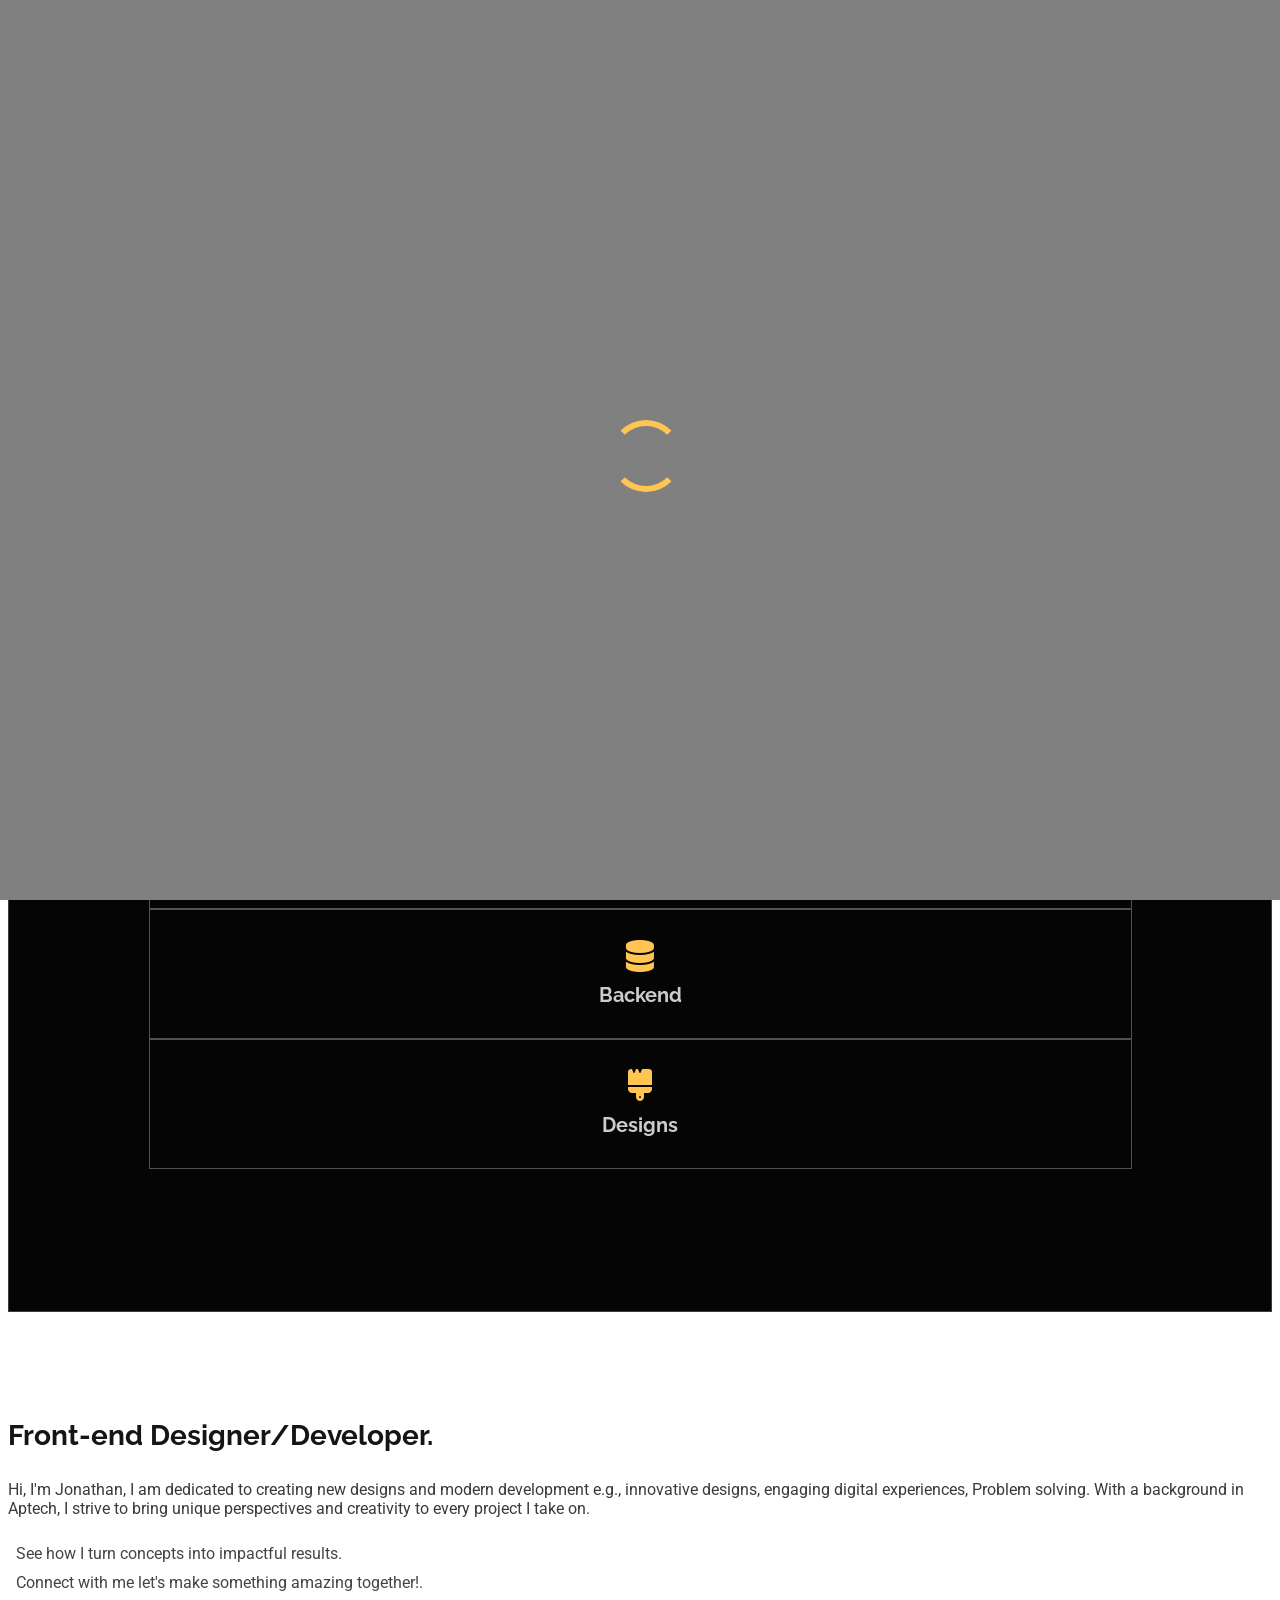
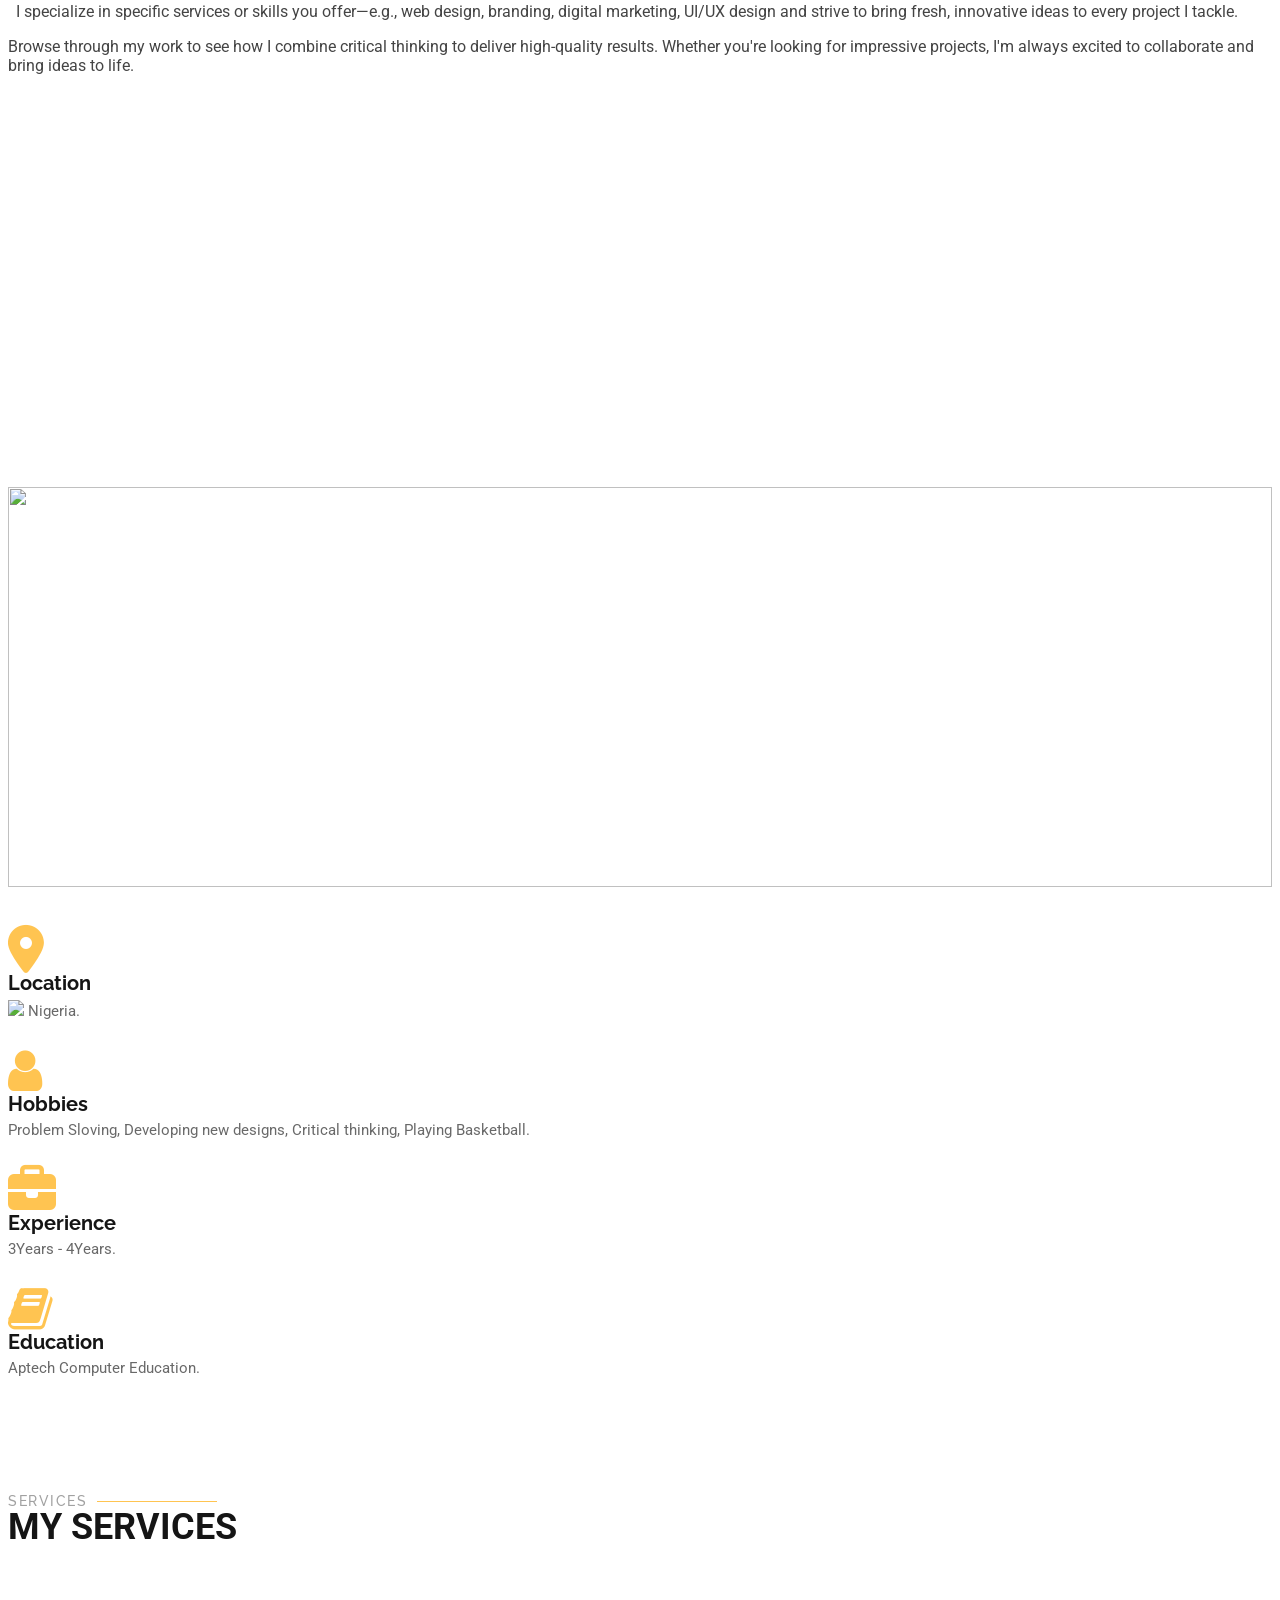
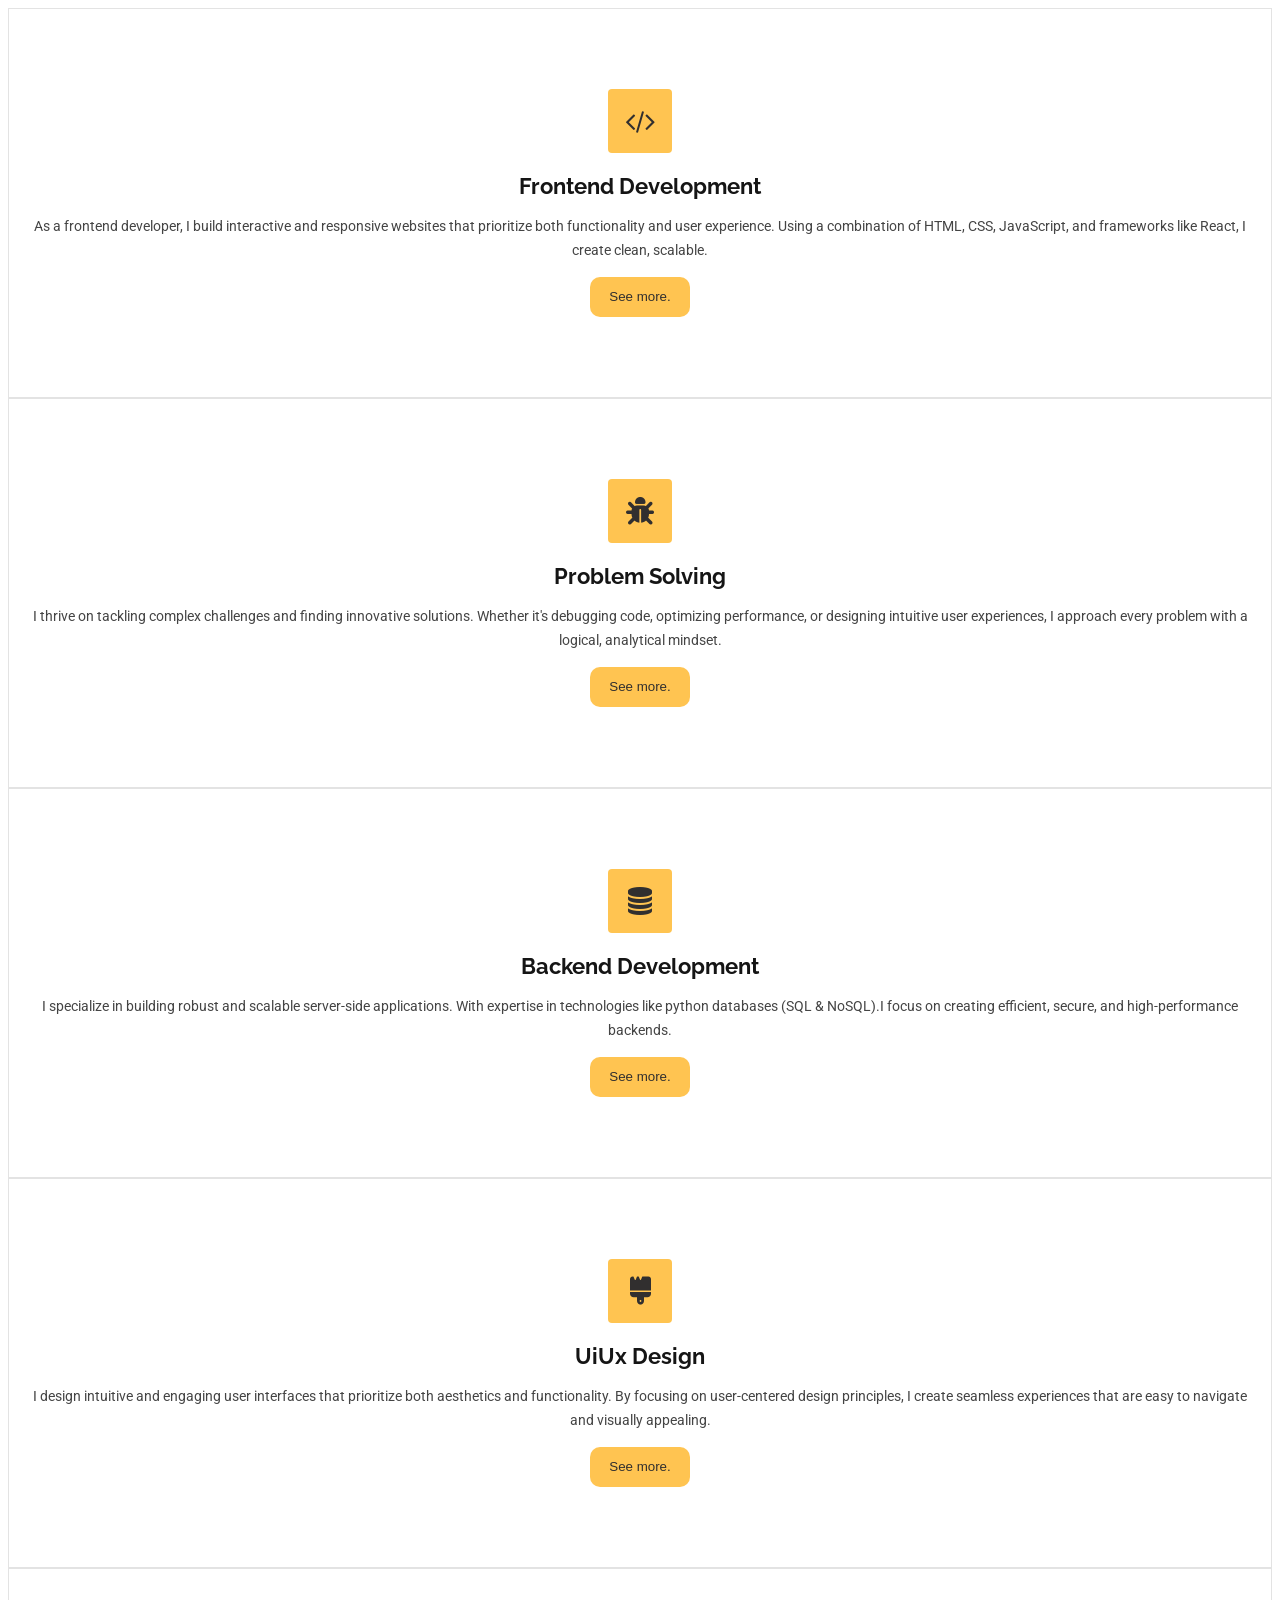
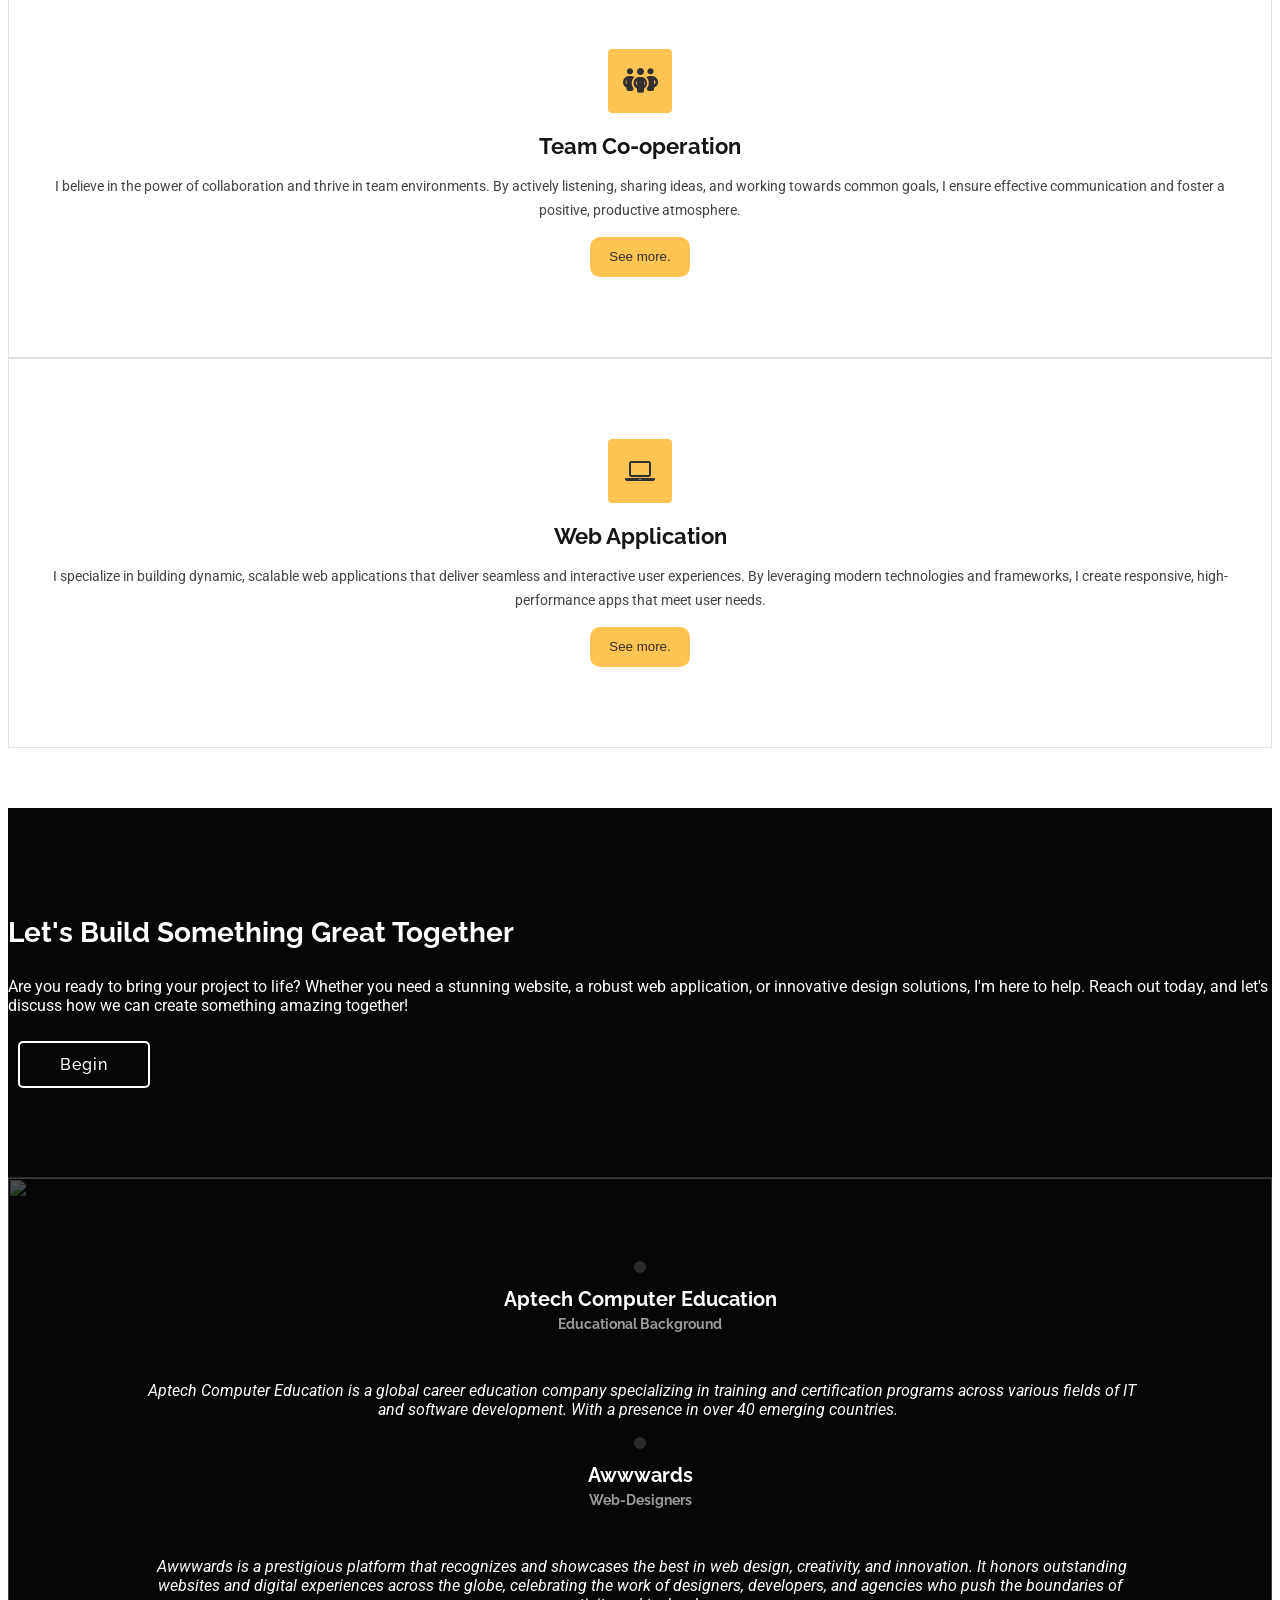
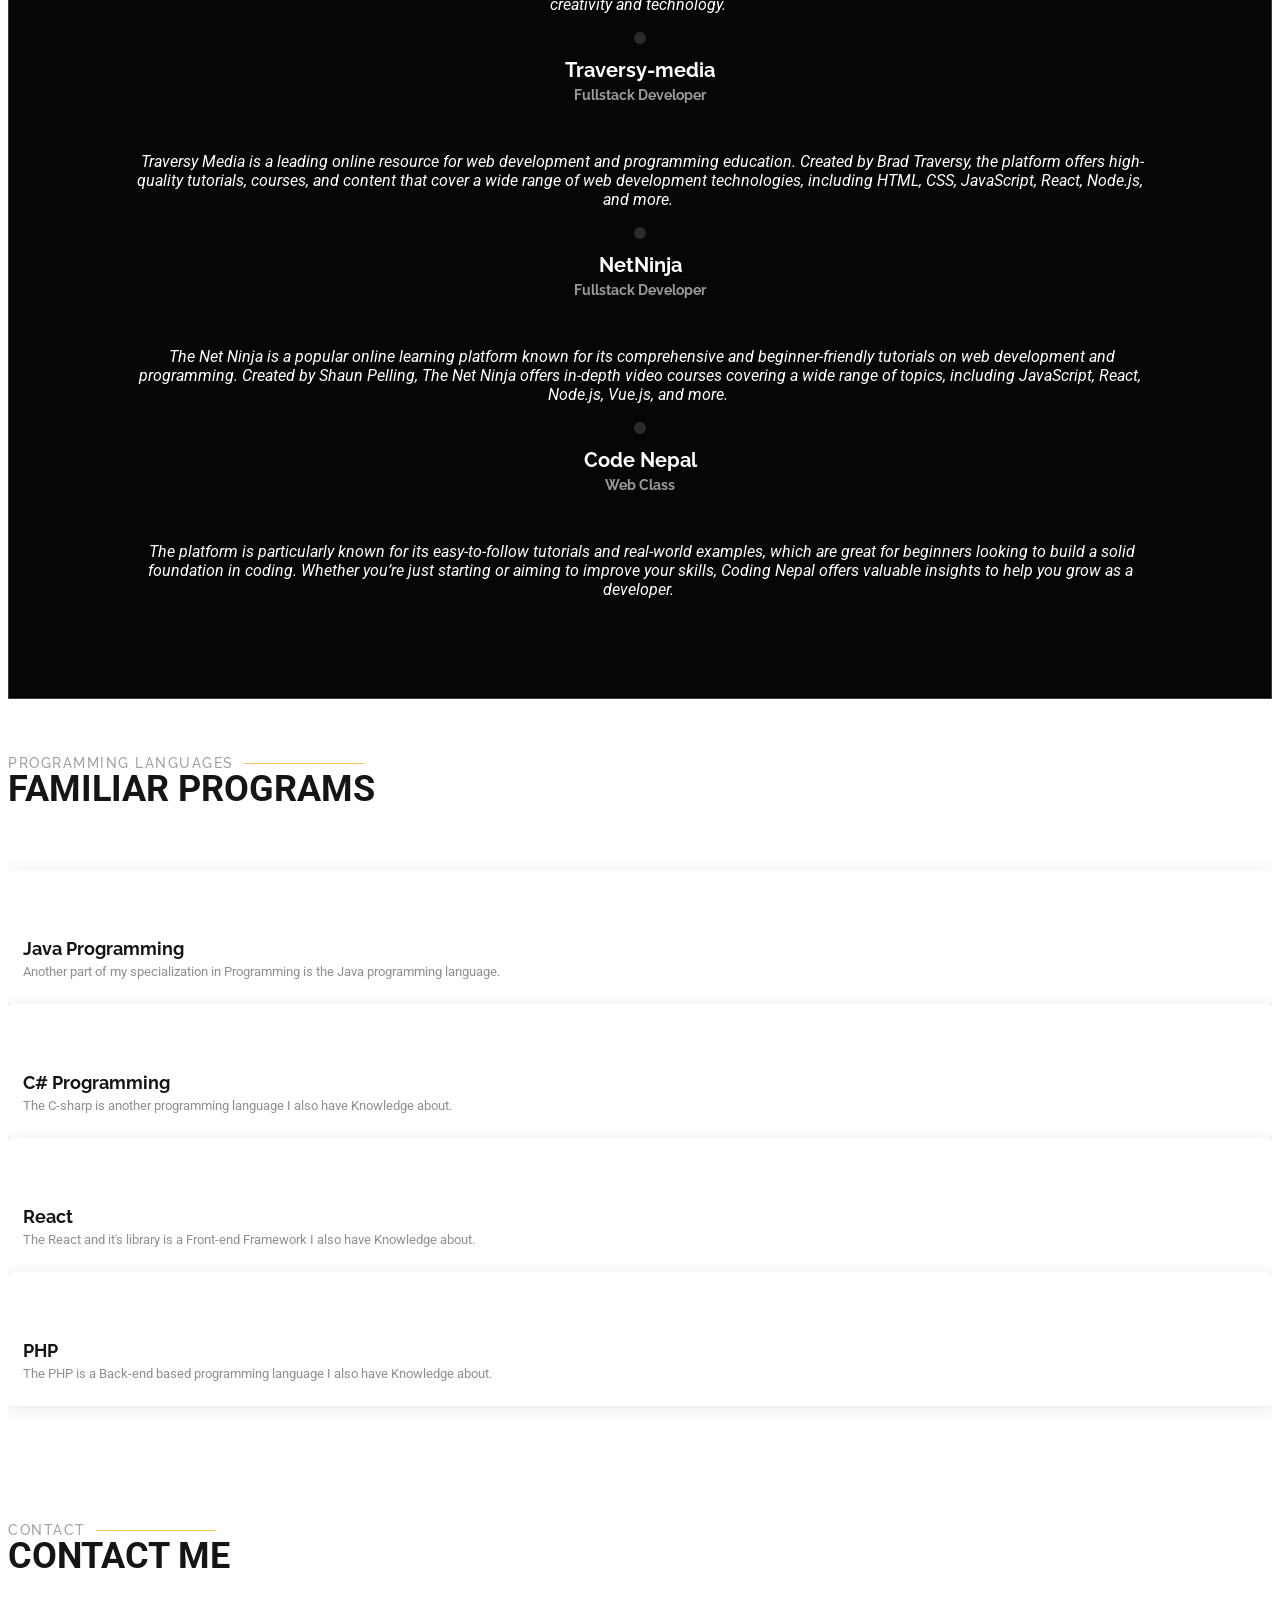
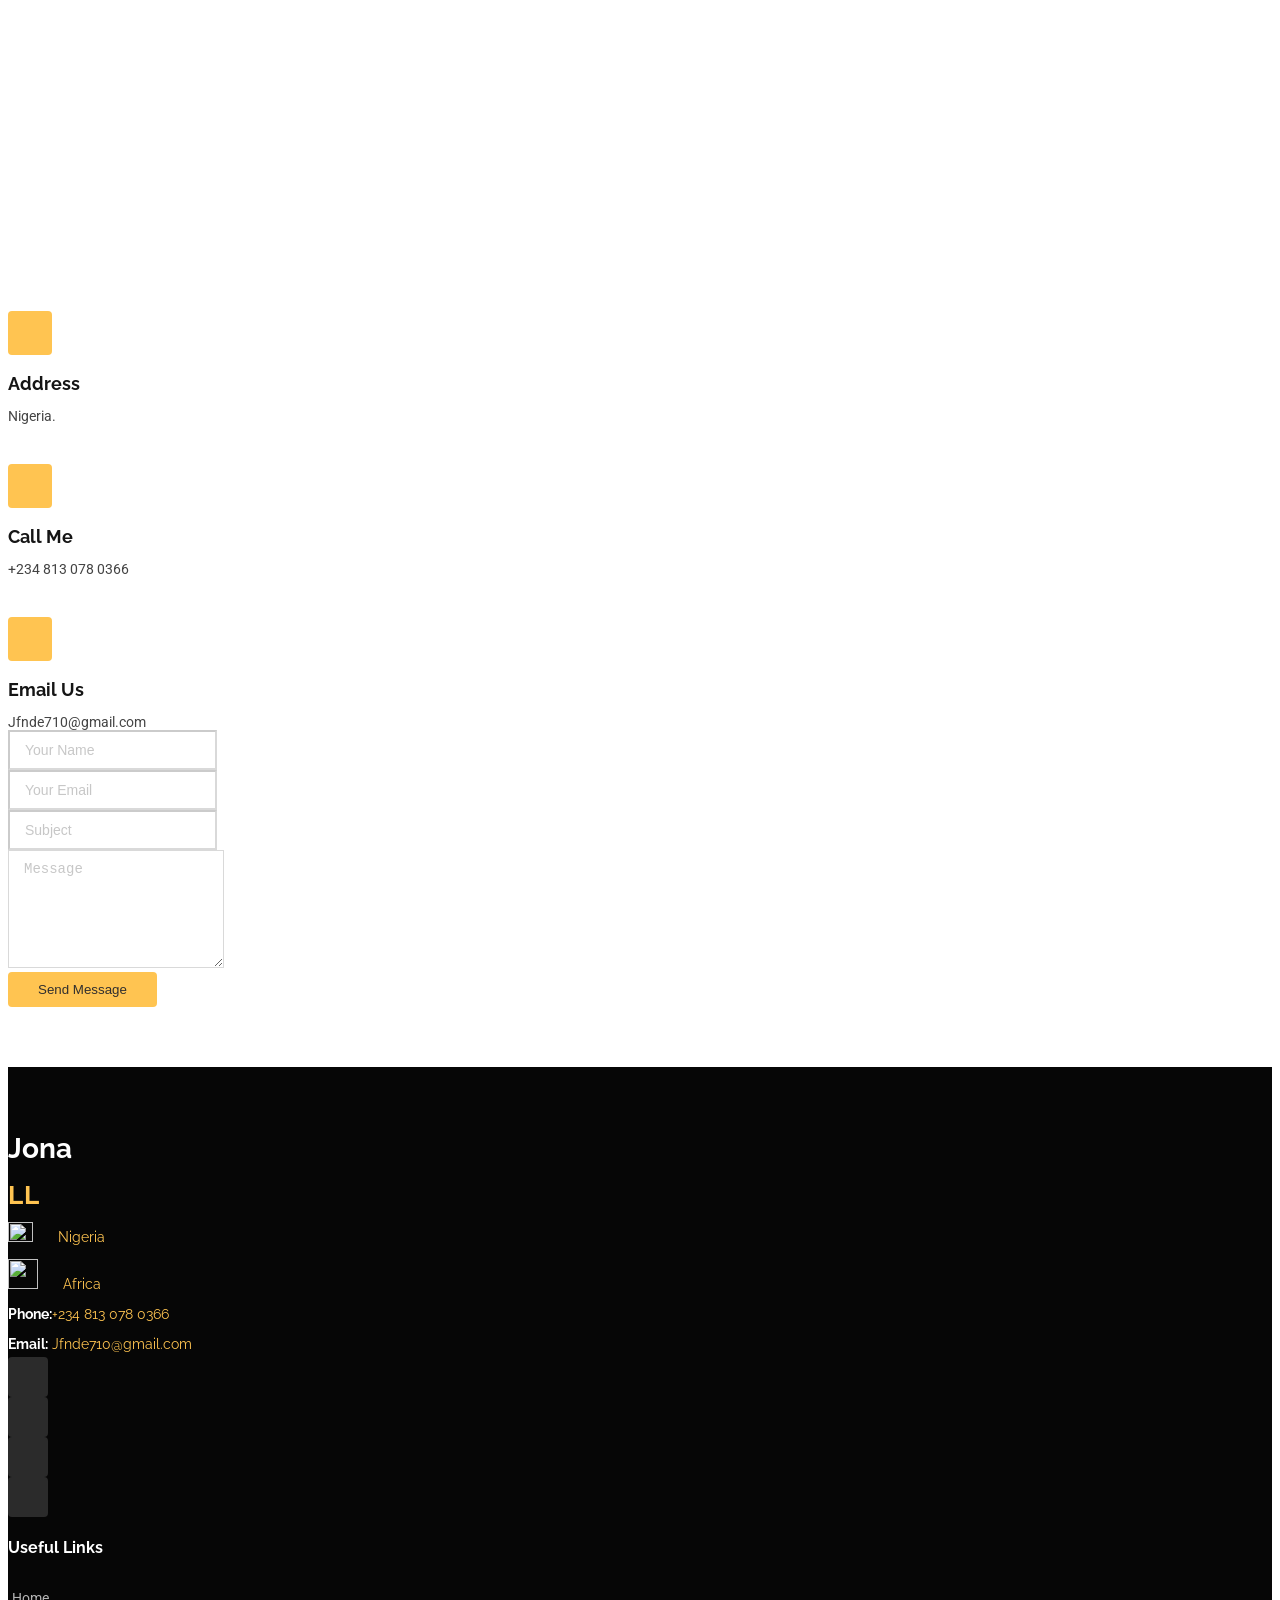
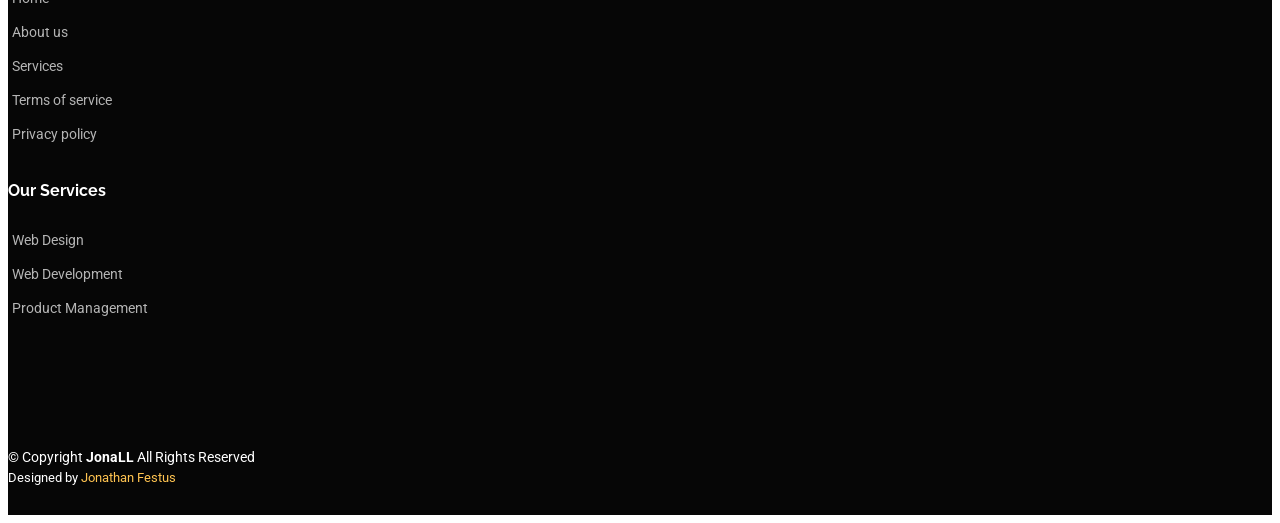
==== index.html @ 209962ef "commit" ====
<!DOCTYPE html>
<html lang="en">

<head>
  <meta charset="utf-8">
  <meta content="width=device-width, initial-scale=1.0" name="viewport">
  <title>JonaLL Portfolio Web.</title>
  <meta name="description" content="">
  <meta name="keywords" content="">

  <!-- Favicons -->
  <link href="assets/img/logo.png" rel="icon">

  <!-- Fonts -->
  <link rel="stylesheet" href="https://cdnjs.cloudflare.com/ajax/libs/font-awesome/6.4.0/css/all.min.css">
  <link rel="stylesheet" href="https://cdnjs.cloudflare.com/ajax/libs/font-awesome/4.7.0/css/font-awesome.min.css">
  <link href="https://fonts.googleapis.com" rel="preconnect">
  <link href="https://fonts.gstatic.com" rel="preconnect" crossorigin>
  <link href="https://fonts.googleapis.com/css2?family=Roboto:ital,wght@0,100;0,300;0,400;0,500;0,700;0,900;1,100;1,300;1,400;1,500;1,700;1,900&family=Poppins:ital,wght@0,100;0,200;0,300;0,400;0,500;0,600;0,700;0,800;0,900;1,100;1,200;1,300;1,400;1,500;1,600;1,700;1,800;1,900&family=Raleway:ital,wght@0,100;0,200;0,300;0,400;0,500;0,600;0,700;0,800;0,900;1,100;1,200;1,300;1,400;1,500;1,600;1,700;1,800;1,900&display=swap" rel="stylesheet">

  <!-- Vendor CSS Files -->
  <link href="assets/vendor/bootstrap/css/bootstrap.min.css" rel="stylesheet">
  <link href="assets/vendor/bootstrap-icons/bootstrap-icons.css" rel="stylesheet">
  <link href="assets/vendor/aos/aos.css" rel="stylesheet">
  <link href="assets/vendor/swiper/swiper-bundle.min.css" rel="stylesheet">
  <link href="assets/vendor/glightbox/css/glightbox.min.css" rel="stylesheet">

  <!-- Main CSS File -->
  <link href="assets/css/main.css" rel="stylesheet">

</head>

<body class="index-page">

  <header id="header" class="header d-flex align-items-center fixed-top">
    <div class="container-fluid container-xl position-relative d-flex align-items-center justify-content-between">

      <a href="index.html" class="logo d-flex align-items-center me-auto me-lg-0">
        <!-- Uncomment the line below if you also wish to use an image logo -->
        <img src="assets/img/logo.png" alt="">
        <h1 class="sitename">Jona</h1>
        <span>LL</span>
      </a>

      <nav id="navmenu" class="navmenu">
        <ul>
         <li><a href="index.html" class="active">Home<br></a></li>
         <li><a href="index.html#about">About</a></li>
          <li><a href="index.html#services">Services</a></li>
          <!-- <li><a href="#portfolio">Portfolio</a></li> -->
         
          <li><a href="index.html#contact">Contact</a></li>
        </ul>
        <i class="mobile-nav-toggle d-xl-none bi bi-list"></i>
      </nav>


      <a class="btn-getstarted" href="index.html">Home</a>

    </div>
  </header>

  <main class="main">

    <!-- Hero Section -->
    <section id="hero" class="hero section dark-background">

      <img src="assets/img/High_resolution_wallpaper_background_ID_77702134671.jpg" alt="" data-aos="fade-in">

      <div class="container">

        <div class="row justify-content-center text-center"  data-aos-delay="100">
          <div class="col-xl-6 col-lg-8">
            <h2>welcome to my page<span>.</span></h2>
            <p>Hello my name is Jonathan Festus, I am a programmer in different Programming Languages.</p>
          </div>
        </div>

        <div class="row gy-4 mt-5 justify-content-center"  data-aos-delay="200">
          <div class="col-xl-2 col-md-4"  data-aos-delay="300">
            <div class="icon-box">
              <i class="fa fa-code"></i>
              <h3><a href="">Frontend</a></h3>
            </div>
          </div>
          <div class="col-xl-2 col-md-4"  data-aos-delay="400">
            <div class="icon-box">
              <i class="fa-brands fa-react"></i>
              <h3><a href="">React</a></h3>
            </div>
          </div>
          <div class="col-xl-2 col-md-4"  data-aos-delay="500">
            <div class="icon-box">
              <i class="fa fa-wordpress" aria-hidden="true"></i>
              <h3><a href="">Word-press</a></h3>
            </div>
          </div>
          <div class="col-xl-2 col-md-4"  data-aos-delay="600">
            <div class="icon-box">
              <i class="fa-solid fa-database"></i>
              <h3><a href="">Backend</a></h3>
            </div>
          </div>
          <div class="col-xl-2 col-md-4"  data-aos-delay="700">
            <div class="icon-box">
              <i class="fa fa-brush"></i>
              <h3><a href="">Designs</a></h3>
            </div>
          </div>
        </div>

      </div>

    </section><!-- /Hero Section -->

    <!-- About Section -->
    <section id="about" class="about section">

      <div class="container"  data-aos-delay="100">

        <div class="row gy-4">
          <div class="col-lg-6 order-1 order-lg-2">
            <img src="assets/img/busy.png" class="img-fluid" alt="">
          </div>
          <div class="col-lg-6 order-2 order-lg-1 content">
            <h3>Front-end Designer/Developer.</h3>
            <p class="fst-italic">
              Hi, I'm Jonathan, I am dedicated to creating new designs and modern development e.g., innovative designs, engaging digital experiences, Problem solving. With a background in Aptech, I strive to bring unique 
              perspectives and creativity to every project I take on.
            </p>
            <ul>
              <li><i class="bi bi-check2-all"></i> <span>See how I turn concepts into impactful results.</span></li>
              <li><i class="bi bi-check2-all"></i> <span>Connect with me let's make something amazing together!.</span></li>
              <li><i class="bi bi-check2-all"></i> <span> I specialize in specific services or skills you offer—e.g., web design, branding, digital marketing, UI/UX design and strive to bring fresh, innovative ideas to every project I tackle.</span></li>
            </ul>
            <p>
              Browse through my work to see how I combine critical thinking to deliver high-quality results. Whether you're looking for impressive projects, I'm always excited to collaborate and bring ideas to life.
            </p>
          </div>
          
        </div>

      </div>

    </section><!-- /About Section -->

    <!-- Clients Section -->
    <section id="clients" class="clients section">

      <div class="container"  data-aos-delay="100">

        <div class="swiper init-swiper">
          <script type="application/json" class="swiper-config">
            {
              "loop": true,
              "speed": 600,
              "autoplay": {
                "delay": 5000
              },
              "slidesPerView": "auto",
              "pagination": {
                "el": ".swiper-pagination",
                "type": "bullets",
                "clickable": true
              },
              "breakpoints": {
                "320": {
                  "slidesPerView": 2,
                  "spaceBetween": 40
                },
                "480": {
                  "slidesPerView": 3,
                  "spaceBetween": 60
                },
                "640": {
                  "slidesPerView": 4,
                  "spaceBetween": 80
                },
                "992": {
                  "slidesPerView": 6,
                  "spaceBetween": 120
                }
              }
            }
          </script>
          <div class="swiper-wrapper align-items-center">
            <div class="swiper-slide"><img src="assets/img/clients/pngwing.com (6).png" class="img-fluid" alt=""></div>
            <div class="swiper-slide"><img src="assets/img/clients/pngwing.com (7).png" class="img-fluid" alt=""></div>
            <div class="swiper-slide"><img src="assets/img/clients/pngwing.com (8).png" class="img-fluid" alt=""></div>
            <div class="swiper-slide"><img src="assets/img/clients/pngwing.com (9).png" class="img-fluid" alt=""></div>
            <div class="swiper-slide"><img src="assets/img/clients/pngwing.com (10).png" class="img-fluid" alt=""></div>
            <div class="swiper-slide"><img src="assets/img/clients/pngwing.com (3).png" class="img-fluid" alt=""></div>
            <div class="swiper-slide"><img src="assets/img/clients/pngwing.com (4).png" class="img-fluid" alt=""></div>
            <div class="swiper-slide"><img src="assets/img/clients/pngwing.com (5).png" class="img-fluid" alt=""></div>
          </div>
          <div class="swiper-pagination"></div>
        </div>

      </div>

    </section><!-- /Clients Section -->

    <!-- Features Section -->
    <section id="features" class="features section">

      <div class="container">

        <div class="row gy-4">
          <div class="features-image col-lg-6"  data-aos-delay="100" ><img src="assets/img/giff.gif" alt=""></div>
          <div class="col-lg-6">

            <div class="features-item d-flex ps-0 ps-lg-3 pt-4 pt-lg-0"  data-aos-delay="200">
              <i class="fa fa-location-dot flex-shrink-0" style="margin-top: 5%;"></i>
              <div>
                <h4>Location</h4>
                <a href="https://www.google.com/search?gs_ssp=eJzj4tDP1TcwTU4vM2D0Ys_LTE8tykwEADaZBeQ&q=nigeria&oq=nigeria&gs_lcrp=EgZjaHJvbWUqCggBEC4YsQMYgAQyBwgAEAAYjwIyCggBEC4YsQMYgAQyDQgCEAAYgwEYsQMYgAQyBwgDEAAYgAQyBwgEEAAYgAQyBggFEEUYPDIGCAYQRRg8MgYIBxBFGDzSAQg1MjM4ajBqNKgCALACAQ&sourceid=chrome&ie=UTF-8"><p><img src="./assets/img/pngwing.com (11).png" style="width: 30px;"><span></span> Nigeria.</p></a>
              </div>
            </div><!-- End Featu1res Item-->

            <div class="features-item d-flex mt-5 ps-0 ps-lg-3"  data-aos-delay="300">
              <i class="fa fa-user flex-shrink-0 " style="margin-top: 4%;"></i>
              <div>
                <h4>Hobbies</h4>
                <p>Problem Sloving, Developing new designs, Critical thinking, Playing Basketball.</p>
              </div>
            </div><!-- End Features Item-->

            <div class="features-item d-flex mt-5 ps-0 ps-lg-3"  data-aos-delay="400">
              <i class="fa-solid fa-briefcase flex-shrink-0" style="margin-top: 4%;"></i>
              <div>
                <h4>Experience</h4>
                <p>3Years - 4Years.</p>
              </div>
            </div><!-- End Features Item-->

            <div class="features-item d-flex mt-5 ps-0 ps-lg-3"  data-aos-delay="500">
              <i class="fa fa-book" style="margin-top: 4%;"></i>
              <div>
                <h4>Education</h4>
                <p>Aptech Computer Education.</p>
              </div>
            </div><!-- End Features Item-->

          </div>
        </div>

      </div>

    </section><!-- /Features Section -->

    <!-- Services Section -->
    <section id="services" class="services section">

      <!-- Section Title -->
      <div class="container section-title" >
        <h2>Services</h2>
        <p>My Services</p>
      </div><!-- End Section Title -->

      <div class="container">

        <div class="row gy-4">

          <div class="col-lg-4 col-md-6"  data-aos-delay="100">
            <div class="service-item position-relative">
              <div class="icon">
                <i class="fa fa-code"></i>
              </div>
              <a href="front.html" class="stretched-link">
                <h3>Frontend Development</h3>
              </a>
              <p>As a frontend developer, I build interactive and responsive websites that prioritize both functionality and user experience. Using a combination of HTML, CSS, JavaScript, and frameworks like React, I create clean, scalable. </p>
              <button><a href="front.html" class="stretched-link">See more.</a></button>
            </div>
          </div><!-- End Service Item -->

          <div class="col-lg-4 col-md-6"  data-aos-delay="200">
            <div class="service-item position-relative">
              <div class="icon">
                <i class="fa-solid fa-bug"></i>
              </div>
              <a href="problem solving.html" class="stretched-link">
                <h3>Problem Solving</h3>
              </a>
              <p>I thrive on tackling complex challenges and finding innovative solutions. Whether it's debugging code, optimizing performance, or designing intuitive user experiences, I approach every problem with a logical, analytical mindset.</p>
              <button><a href="problem solving.html" class="stretched-link">See more.</a></button>
            </div>
          </div><!-- End Service Item -->

          <div class="col-lg-4 col-md-6"  data-aos-delay="300">
            <div class="service-item position-relative">
              <div class="icon">
                <i class="fa fa-database"></i>
              </div>
              <a href="back.html" class="stretched-link">
                <h3>Backend Development</h3>
              </a>
              <p>I specialize in building robust and scalable server-side applications. With expertise in technologies like python databases (SQL & NoSQL).I focus on creating efficient, secure, and high-performance backends.</p>
              <button><a href="back.html" class="stretched-link">See more.</a></button>
            </div>
          </div><!-- End Service Item -->

          <div class="col-lg-4 col-md-6"  data-aos-delay="400">
            <div class="service-item position-relative">
              <div class="icon">
                <i class="fa fa-brush"></i>
              </div>
              <a href="uiux.html" class="stretched-link">
                <h3>UiUx Design</h3>
              </a>
              <p>I design intuitive and engaging user interfaces that prioritize both aesthetics and functionality. By focusing on user-centered design principles, I create seamless experiences that are easy to navigate and visually appealing. </p>
              <button><a href="uiux.html" class="stretched-link">See more.</a></button>
            </div>
          </div><!-- End Service Item -->

          <div class="col-lg-4 col-md-6"  data-aos-delay="500">
            <div class="service-item position-relative">
              <div class="icon">
                <i class="fa-solid fa-people-group"></i>
              </div>
              <a href="team.html" class="stretched-link">
                <h3>Team Co-operation</h3>
              </a>
              <p>I believe in the power of collaboration and thrive in team environments. By actively listening, sharing ideas, and working towards common goals, I ensure effective communication and foster a positive, productive atmosphere.</p>
              <button><a href="team.html" class="stretched-link">See more.</a></button>
            </div>
          </div><!-- End Service Item -->

          <div class="col-lg-4 col-md-6"  data-aos-delay="600">
            <div class="service-item position-relative">
              <div class="icon">
                <i class="fa fa-laptop"></i>
              </div>
              <a href="web.html" class="stretched-link">
                <h3>Web Application</h3>
              </a>
              <p>I specialize in building dynamic, scalable web applications that deliver seamless and interactive user experiences. By leveraging modern technologies and frameworks, I create responsive, high-performance apps that meet user needs.</p>
             <button><a href="web.html" class="stretched-link">See more.</a></button>
            </div>
          </div><!-- End Service Item -->

        </div>

      </div>

    </section><!-- /Services Section -->

    <!-- Call To Action Section -->
    <section id="call-to-action" class="call-to-action section dark-background">

      <img src="assets/img/round.jpg!bw700" alt="">

      <div class="container">
        <div class="row justify-content-center"  data-aos-delay="100">
          <div class="col-xl-10">
            <div class="text-center">
              <h3>Let's Build Something Great Together</h3>
              <p>Are you ready to bring your project to life? Whether you need a stunning website, a robust web application, or innovative design solutions, I'm here to help. Reach out today, and let's discuss how we can create something amazing together!</p>
              <a class="cta-btn" href="#contact">Begin</a>
            </div>
          </div>
        </div>
      </div>

    </section><!-- /Call To Action Section -->

    <!-- Portfolio Section -->
    <!-- <section id="portfolio" class="portfolio section"> -->

      <!-- Section Title -->
      <!-- <div class="container section-title" >
        <h2>Portfolio</h2>
        <p>Check our Portfolio</p>
      </div> -->
      <!-- End Section Title -->

      <!-- <div class="container">

        <div class="isotope-layout" data-default-filter="*" data-layout="masonry" data-sort="original-order"> -->

          <!-- <ul class="portfolio-filters isotope-filters"  data-aos-delay="100">
            <li data-filter="*" class="filter-active">All</li>
            <li data-filter=".filter-app">App</li>
            <li data-filter=".filter-product">Card</li>
            <li data-filter=".filter-branding">Web</li>
          </ul> -->
          <!-- End Portfolio Filters -->
<!-- 
          <div class="row gy-4 isotope-container"  data-aos-delay="200">

            <div class="col-lg-4 col-md-6 portfolio-item isotope-item filter-app">
              <img src="assets/img/masonry-portfolio/masonry-portfolio-1.jpg" class="img-fluid" alt="">
              <div class="portfolio-info">
                <h4>App 1</h4>
                <p>Lorem ipsum, dolor sit</p>
                <a href="assets/img/masonry-portfolio/masonry-portfolio-1.jpg" title="App 1" data-gallery="portfolio-gallery-app" class="glightbox preview-link"><i class="bi bi-zoom-in"></i></a>
                <a href="portfolio-details.html" title="More Details" class="details-link"><i class="bi bi-link-45deg"></i></a>
              </div>
            </div> -->
            <!-- End Portfolio Item -->

            <!-- <div class="col-lg-4 col-md-6 portfolio-item isotope-item filter-product">
              <img src="assets/img/masonry-portfolio/masonry-portfolio-2.jpg" class="img-fluid" alt="">
              <div class="portfolio-info">
                <h4>Product 1</h4>
                <p>Lorem ipsum, dolor sit</p>
                <a href="assets/img/masonry-portfolio/masonry-portfolio-2.jpg" title="Product 1" data-gallery="portfolio-gallery-product" class="glightbox preview-link"><i class="bi bi-zoom-in"></i></a>
                <a href="portfolio-details.html" title="More Details" class="details-link"><i class="bi bi-link-45deg"></i></a>
              </div>
            </div> -->
            <!-- End Portfolio Item -->

            <!-- <div class="col-lg-4 col-md-6 portfolio-item isotope-item filter-branding">
              <img src="assets/img/masonry-portfolio/masonry-portfolio-3.jpg" class="img-fluid" alt="">
              <div class="portfolio-info">
                <h4>Branding 1</h4>
                <p>Lorem ipsum, dolor sit</p>
                <a href="assets/img/masonry-portfolio/masonry-portfolio-3.jpg" title="Branding 1" data-gallery="portfolio-gallery-branding" class="glightbox preview-link"><i class="bi bi-zoom-in"></i></a>
                <a href="portfolio-details.html" title="More Details" class="details-link"><i class="bi bi-link-45deg"></i></a>
              </div>
            </div> -->
            <!-- End Portfolio Item -->

            <!-- <div class="col-lg-4 col-md-6 portfolio-item isotope-item filter-app">
              <img src="assets/img/masonry-portfolio/masonry-portfolio-4.jpg" class="img-fluid" alt="">
              <div class="portfolio-info">
                <h4>App 2</h4>
                <p>Lorem ipsum, dolor sit</p>
                <a href="assets/img/masonry-portfolio/masonry-portfolio-4.jpg" title="App 2" data-gallery="portfolio-gallery-app" class="glightbox preview-link"><i class="bi bi-zoom-in"></i></a>
                <a href="portfolio-details.html" title="More Details" class="details-link"><i class="bi bi-link-45deg"></i></a>
              </div>
            </div> -->
            <!-- End Portfolio Item -->

            <!-- <div class="col-lg-4 col-md-6 portfolio-item isotope-item filter-product">
              <img src="assets/img/masonry-portfolio/masonry-portfolio-5.jpg" class="img-fluid" alt="">
              <div class="portfolio-info">
                <h4>Product 2</h4>
                <p>Lorem ipsum, dolor sit</p>
                <a href="assets/img/masonry-portfolio/masonry-portfolio-5.jpg" title="Product 2" data-gallery="portfolio-gallery-product" class="glightbox preview-link"><i class="bi bi-zoom-in"></i></a>
                <a href="portfolio-details.html" title="More Details" class="details-link"><i class="bi bi-link-45deg"></i></a>
              </div>
            </div> -->
            <!-- End Portfolio Item -->

            <!-- <div class="col-lg-4 col-md-6 portfolio-item isotope-item filter-branding">
              <img src="assets/img/masonry-portfolio/masonry-portfolio-6.jpg" class="img-fluid" alt="">
              <div class="portfolio-info">
                <h4>Branding 2</h4>
                <p>Lorem ipsum, dolor sit</p>
                <a href="assets/img/masonry-portfolio/masonry-portfolio-6.jpg" title="Branding 2" data-gallery="portfolio-gallery-branding" class="glightbox preview-link"><i class="bi bi-zoom-in"></i></a>
                <a href="portfolio-details.html" title="More Details" class="details-link"><i class="bi bi-link-45deg"></i></a>
              </div>
            </div> -->
            <!-- End Portfolio Item -->

            <!-- <div class="col-lg-4 col-md-6 portfolio-item isotope-item filter-app">
              <img src="assets/img/masonry-portfolio/masonry-portfolio-7.jpg" class="img-fluid" alt="">
              <div class="portfolio-info">
                <h4>App 3</h4>
                <p>Lorem ipsum, dolor sit</p>
                <a href="assets/img/masonry-portfolio/masonry-portfolio-7.jpg" title="App 3" data-gallery="portfolio-gallery-app" class="glightbox preview-link"><i class="bi bi-zoom-in"></i></a>
                <a href="portfolio-details.html" title="More Details" class="details-link"><i class="bi bi-link-45deg"></i></a>
              </div>
            </div> -->
            <!-- End Portfolio Item -->

            <!-- <div class="col-lg-4 col-md-6 portfolio-item isotope-item filter-product">
              <img src="assets/img/masonry-portfolio/masonry-portfolio-8.jpg" class="img-fluid" alt="">
              <div class="portfolio-info">
                <h4>Product 3</h4>
                <p>Lorem ipsum, dolor sit</p>
                <a href="assets/img/masonry-portfolio/masonry-portfolio-8.jpg" title="Product 3" data-gallery="portfolio-gallery-product" class="glightbox preview-link"><i class="bi bi-zoom-in"></i></a>
                <a href="portfolio-details.html" title="More Details" class="details-link"><i class="bi bi-link-45deg"></i></a>
              </div>
            </div> -->
            <!-- End Portfolio Item -->

            <!-- <div class="col-lg-4 col-md-6 portfolio-item isotope-item filter-branding">
              <img src="assets/img/masonry-portfolio/masonry-portfolio-9.jpg" class="img-fluid" alt="">
              <div class="portfolio-info">
                <h4>Branding 3</h4>
                <p>Lorem ipsum, dolor sit</p>
                <a href="assets/img/masonry-portfolio/masonry-portfolio-9.jpg" title="Branding 2" data-gallery="portfolio-gallery-branding" class="glightbox preview-link"><i class="bi bi-zoom-in"></i></a>
                <a href="portfolio-details.html" title="More Details" class="details-link"><i class="bi bi-link-45deg"></i></a>
              </div>
            </div> -->
            <!-- End Portfolio Item -->

          <!-- </div> -->
          <!-- End Portfolio Container -->

        <!-- </div> -->

      <!-- </div> -->

    <!-- </section> -->
    <!-- /Portfolio Section -->

    <!-- Stats Section -->
    <!-- <section id="stats" class="stats section">

      <div class="container"  data-aos-delay="100">

        <div class="row gy-4 align-items-center justify-content-between">

          <div class="col-lg-5">
            <img src="assets/img/stats-img.jpg" alt="" class="img-fluid">
          </div>

          <div class="col-lg-6">

            <h3 class="fw-bold fs-2 mb-3">Voluptatem dignissimos provident quasi</h3>
            <p>
              Lorem ipsum dolor sit amet, consectetur adipiscing elit, sed do eiusmod tempor incididunt ut labore et dolore magna aliqua. Duis aute irure dolor in reprehenderit
            </p>

            <div class="row gy-4">

              <div class="col-lg-6">
                <div class="stats-item d-flex">
                  <i class="bi bi-emoji-smile flex-shrink-0"></i>
                  <div>
                    <span data-purecounter-start="0" data-purecounter-end="232" data-purecounter-duration="1" class="purecounter"></span>
                    <p><strong>Happy Clients</strong> <span>consequuntur quae</span></p>
                  </div>
                </div>
              </div> -->
              <!-- End Stats Item -->

              <!-- <div class="col-lg-6">
                <div class="stats-item d-flex">
                  <i class="bi bi-journal-richtext flex-shrink-0"></i>
                  <div>
                    <span data-purecounter-start="0" data-purecounter-end="521" data-purecounter-duration="1" class="purecounter"></span>
                    <p><strong>Projects</strong> <span>adipisci atque cum quia aut</span></p>
                  </div>
                </div>
              </div> -->
              <!-- End Stats Item -->

              <!-- <div class="col-lg-6">
                <div class="stats-item d-flex">
                  <i class="bi bi-headset flex-shrink-0"></i>
                  <div>
                    <span data-purecounter-start="0" data-purecounter-end="1453" data-purecounter-duration="1" class="purecounter"></span>
                    <p><strong>Hours Of Support</strong> <span>aut commodi quaerat</span></p>
                  </div>
                </div>
              </div> -->
              <!-- End Stats Item -->

              <!-- <div class="col-lg-6">
                <div class="stats-item d-flex">
                  <i class="bi bi-people flex-shrink-0"></i>
                  <div>
                    <span data-purecounter-start="0" data-purecounter-end="32" data-purecounter-duration="1" class="purecounter"></span>
                    <p><strong>Hard Workers</strong> <span>rerum asperiores dolor</span></p>
                  </div>
                </div> -->
              <!-- </div> -->
              <!-- End Stats Item -->

            <!-- </div>

          </div>

        </div>

      </div>

    </section> -->
    <!-- /Stats Section -->

    <!-- Testimonials Section -->
    <section id="testimonials" class="testimonials section dark-background">

      <img src="assets/img/images (3).jfif" class="testimonials-bg" alt="">

      <div class="container"  data-aos-delay="100">

        <div class="swiper init-swiper">
          <script type="application/json" class="swiper-config">
            {
              "loop": true,
              "speed": 600,
              "autoplay": {
                "delay": 5000
              },
              "slidesPerView": "auto",
              "pagination": {
                "el": ".swiper-pagination",
                "type": "bullets",
                "clickable": true
              }
            }
          </script>
          <div class="swiper-wrapper">

            <div class="swiper-slide">
              <div class="testimonial-item">
                <img src="assets/img/testimonials/adsenew.jpg" class="testimonial-img" alt="">
                <h3>Aptech Computer Education</h3>
                <h4>Educational Background</h4>
                <div class="stars">
                  <i class="bi bi-star-fill"></i><i class="bi bi-star-fill"></i><i class="bi bi-star-fill"></i><i class="bi bi-star-fill"></i><i class="bi bi-star-fill"></i>
                </div>
                <p>
                  <i class="bi bi-quote quote-icon-left"></i>
                  <span>Aptech Computer Education is a global career education company specializing in training and certification programs across various fields of IT and software development. With a presence in over 40 emerging countries.</span>
                  <i class="bi bi-quote quote-icon-right"></i>
                </p>
              </div>
            </div><!-- End testimonial item -->

            <div class="swiper-slide">
              <div class="testimonial-item">
                <img src="assets/img/testimonials/awwwards.jpg" class="testimonial-img" alt="">
                <h3>Awwwards</h3>
                <h4>Web-Designers</h4>
                <div class="stars">
                  <i class="bi bi-star-fill"></i><i class="bi bi-star-fill"></i><i class="bi bi-star-fill"></i><i class="bi bi-star-fill"></i><i class="bi bi-star-fill"></i>
                </div>
                <p>
                  <i class="bi bi-quote quote-icon-left"></i>
                  <span>Awwwards is a prestigious platform that recognizes and showcases the best in web design, creativity, and innovation. It honors outstanding websites and digital experiences across the globe, celebrating the work of designers, developers, and agencies who push the boundaries of creativity and technology.</span>
                  <i class="bi bi-quote quote-icon-right"></i>
                </p>
              </div>
            </div><!-- End testimonial item -->

            <div class="swiper-slide">
              <div class="testimonial-item">
                <img src="assets/img/testimonials/traversy-media.jpg" class="testimonial-img" alt="">
                <h3>Traversy-media</h3>
                <h4>Fullstack Developer</h4>
                <div class="stars">
                  <i class="bi bi-star-fill"></i><i class="bi bi-star-fill"></i><i class="bi bi-star-fill"></i><i class="bi bi-star-fill"></i><i class="bi bi-star-fill"></i>
                </div>
                <p>
                  <i class="bi bi-quote quote-icon-left"></i>
                  <span>Traversy Media is a leading online resource for web development and programming education. Created by Brad Traversy, the platform offers high-quality tutorials, courses, and content that cover a wide range of web development technologies, including HTML, CSS, JavaScript, React, Node.js, and more.</span>
                  <i class="bi bi-quote quote-icon-right"></i>
                </p>
              </div>
            </div><!-- End testimonial item -->

            <div class="swiper-slide">
              <div class="testimonial-item">
                <img src="assets/img/testimonials/netN.jpg" class="testimonial-img" alt="">
                <h3>NetNinja</h3>
                <h4>Fullstack Developer</h4>
                <div class="stars">
                  <i class="bi bi-star-fill"></i><i class="bi bi-star-fill"></i><i class="bi bi-star-fill"></i><i class="bi bi-star-fill"></i><i class="bi bi-star-fill"></i>
                </div>
                <p>
                  <i class="bi bi-quote quote-icon-left"></i>
                  <span>The Net Ninja is a popular online learning platform known for its comprehensive and beginner-friendly tutorials on web development and programming. Created by Shaun Pelling, The Net Ninja offers in-depth video courses covering a wide range of topics, including JavaScript, React, Node.js, Vue.js, and more. </span>
                  <i class="bi bi-quote quote-icon-right"></i>
                </p>
              </div>
            </div><!-- End testimonial item -->

            <div class="swiper-slide">
              <div class="testimonial-item">
                <img src="assets/img/testimonials/download.jfif" class="testimonial-img" alt="">
                <h3>Code Nepal</h3>
                <h4>Web Class</h4>
                <div class="stars">
                  <i class="bi bi-star-fill"></i><i class="bi bi-star-fill"></i><i class="bi bi-star-fill"></i><i class="bi bi-star-fill"></i><i class="bi bi-star-fill"></i>
                </div>
                <p>
                  <i class="bi bi-quote quote-icon-left"></i>
                  <span>The platform is particularly known for its easy-to-follow tutorials and real-world examples, which are great for beginners looking to build a solid foundation in coding. Whether you’re just starting or aiming to improve your skills, Coding Nepal offers valuable insights to help you grow as a developer.

                  </span>
                  <i class="bi bi-quote quote-icon-right"></i>
                </p>
              </div>
            </div><!-- End testimonial item -->

          </div>
          <div class="swiper-pagination"></div>
        </div>

      </div>

    </section><!-- /Testimonials Section -->

    <!-- Team Section -->
    <section id="team" class="team section">

      <!-- Section Title -->
      <div class="container section-title" >
        <h2>Programming Languages</h2>
        <p>Familiar Programs</p>
      </div><!-- End Section Title -->

      <div class="container">

        <div class="row gy-4">

          <div class="col-lg-3 col-md-6 d-flex align-items-stretch"  data-aos-delay="100">
            <div class="team-member">
              <div class="member-img">
                <img src="assets/img/team/Java.webp" class="img-fluid" alt="">
                <!-- <div class="social">
                  <a href=""><i class="bi bi-twitter-x"></i></a>
                  <a href=""><i class="bi bi-facebook"></i></a>
                  <a href=""><i class="bi bi-instagram"></i></a>
                  <a href=""><i class="bi bi-linkedin"></i></a>
                </div> -->
              </div>
              <div class="member-info">
                <h4>Java Programming</h4>
                <span>Another part of my specialization in Programming is the Java programming language.</span>
              </div>
            </div>
          </div><!-- End Team Member -->

          <div class="col-lg-3 col-md-6 d-flex align-items-stretch"  data-aos-delay="200">
            <div class="team-member">
              <div class="member-img">
                <img src="assets/img/team/ci.png" class="img-fluid" alt="">
                <!-- <div class="social">
                  <a href=""><i class="bi bi-twitter-x"></i></a>
                  <a href=""><i class="bi bi-facebook"></i></a>
                  <a href=""><i class="bi bi-instagram"></i></a>
                  <a href=""><i class="bi bi-linkedin"></i></a>
                </div> -->
              </div>
              <div class="member-info">
                <h4>C# Programming</h4>
                <span>The C-sharp is another programming language I also have Knowledge about.</span>
              </div>
            </div>
          </div><!-- End Team Member -->

          <div class="col-lg-3 col-md-6 d-flex align-items-stretch"  data-aos-delay="300">
            <div class="team-member">
              <div class="member-img">
                <img src="assets/img/team/react.png" class="img-fluid" alt="">
                <!-- <div class="social">
                  <a href=""><i class="bi bi-twitter-x"></i></a>
                  <a href=""><i class="bi bi-facebook"></i></a>
                  <a href=""><i class="bi bi-instagram"></i></a>
                  <a href=""><i class="bi bi-linkedin"></i></a>
                </div> -->
              </div>
              <div class="member-info">
                <h4>React</h4>
                <span>The React and it's library is a Front-end Framework I also have Knowledge about.</span>
              </div>
            </div>
          </div><!-- End Team Member -->

          <div class="col-lg-3 col-md-6 d-flex align-items-stretch"  data-aos-delay="400">
            <div class="team-member">
              <div class="member-img">
                <img src="assets/img/team/php.png" class="img-fluid" alt="">
                <!-- <div class="social">
                  <a href=""><i class="bi bi-twitter-x"></i></a>
                  <a href=""><i class="bi bi-facebook"></i></a>
                  <a href=""><i class="bi bi-instagram"></i></a>
                  <a href=""><i class="bi bi-linkedin"></i></a>
                </div> -->
              </div>
              <div class="member-info">
                <h4>PHP</h4>
                <span>The PHP is a Back-end  based programming language I also have Knowledge about.</span>
              </div>
            </div>
          </div><!-- End Team Member -->

        </div>

      </div>

    </section><!-- /Team Section -->

    <!-- Contact Section -->
    <section id="contact" class="contact section">

      <!-- Section Title -->
      <div class="container section-title" >
        <h2>Contact</h2>
        <p>Contact Me</p>
      </div><!-- End Section Title -->

      <div class="container"  data-aos-delay="100">

        <div class="mb-4"  data-aos-delay="200">
          <iframe src="https://www.google.com/maps?q=Kano+State,+Nigeria&hl=en&z=10&output=embed" width="100%" height="270px" style="border:0;" allowfullscreen="" loading="lazy"></iframe>

        </div><!-- End Google Maps -->

        <div class="row gy-4">

          <div class="col-lg-4">
            <div class="info-item d-flex"  data-aos-delay="300">
              <i class="bi bi-geo-alt flex-shrink-0"></i>
              <div>
                <h3>Address</h3>
                <p>Nigeria.</p>
              </div>
            </div><!-- End Info Item -->

            <div class="info-item d-flex"  data-aos-delay="400">
              <i class="bi bi-telephone flex-shrink-0"></i>
              <div>
                <h3>Call Me</h3>
                <p>+234 813 078 0366</p>
              </div>
            </div><!-- End Info Item -->

            <div class="info-item d-flex"  data-aos-delay="500">
              <i class="bi bi-envelope flex-shrink-0"></i>
              <div>
                <h3>Email Us</h3>
                <p>Jfnde710@gmail.com</p>
              </div>
            </div><!-- End Info Item -->

          </div>

          <div class="col-lg-8">
            <form action="forms/contact.php" method="post" class="php-email-form"  data-aos-delay="200">
              <div class="row gy-4">

                <div class="col-md-6">
                  <input type="text" name="name" class="form-control" placeholder="Your Name" required="">
                </div>

                <div class="col-md-6 ">
                  <input type="email" class="form-control" name="email" placeholder="Your Email" required="">
                </div>

                <div class="col-md-12">
                  <input type="text" class="form-control" name="subject" placeholder="Subject" required="">
                </div>

                <div class="col-md-12">
                  <textarea class="form-control" name="message" rows="6" placeholder="Message" required=""></textarea>
                </div>

                <div class="col-md-12 text-center">
                  <div class="loading">Loading</div>
                  <div class="error-message"></div>
                  <div class="sent-message">Your message has been sent. Thank you!</div>

                  <button type="submit">Send Message</button>
                </div>

              </div>
            </form>
          </div><!-- End Contact Form -->

        </div>

      </div>

    </section><!-- /Contact Section -->

  </main>

  <footer id="footer" class="footer dark-background">

    <div class="footer-top">
      <div class="container">
        <div class="row gy-4">
          <div class="col-lg-4 col-md-6 footer-about">
            <a href="index.html" class="logo d-flex align-items-center">
               <h1 class="sitename">Jona</h1>
                <span>LL</span>
            </a>
            <div class="footer-contact pt-3">
              <a href="https://www.google.com/search?gs_ssp=eJzj4tDP1TcwTU4vM2D0Ys_LTE8tykwEADaZBeQ&q=nigeria&oq=nigeria&gs_lcrp=EgZjaHJvbWUqCggBEC4YsQMYgAQyBwgAEAAYjwIyCggBEC4YsQMYgAQyDQgCEAAYgwEYsQMYgAQyBwgDEAAYgAQyBwgEEAAYgAQyBggFEEUYPDIGCAYQRRg8MgYIBxBFGDzSAQg1MjM4ajBqNKgCALACAQ&sourceid=chrome&ie=UTF-8"><p><img src="assets/img/pngwing.com (11).png" style="width:25px; height: 20px; margin-right: 2%;">Nigeria</p></a>
              <a href="https://www.google.com/search?gs_ssp=eJzj4tTP1TdISTfOMzRg9GJLTCvKTE4EADUKBZM&q=africa&oq=afr&gs_lcrp=EgZjaHJvbWUqCggBEC4YsQMYgAQyBggAEEUYOTIKCAEQLhixAxiABDINCAIQABiDARixAxiABDINCAMQLhiDARixAxiABDIHCAQQABiABDIQCAUQLhjHARixAxjRAxiABDIGCAYQRRg9MgYIBxBFGD3SAQgzMTk3ajBqNKgCALACAA&sourceid=chrome&ie=UTF-8"><p><img src="assets/img/map afric.png" style="width:30px; height: 30px; margin-right: 2%;">Africa</p></a>
              <p class="mt-3"><strong>Phone:</strong><span><a href="tel:+2348130780366">+234 813 078 0366</a></span></p>
              <p><strong>Email:</strong> <span><a href="mailto:Jfnde710@gmail.com">Jfnde710@gmail.com</a></span></p>
            </div>
            <div class="social-links d-flex mt-4">
              <a href=""><i class="bi bi-twitter-x"></i></a>
              <a href=""><i class="bi bi-facebook"></i></a>
              <a href=""><i class="bi bi-instagram"></i></a>
              <a href=""><i class="bi bi-linkedin"></i></a>
            </div>
          </div>

          <div class="col-lg-2 col-md-3 footer-links">
            <h4>Useful Links</h4>
            <ul>
              <li><i class="bi bi-chevron-right"></i> <a href="#"> Home</a></li>
              <li><i class="bi bi-chevron-right"></i> <a href="#"> About us</a></li>
              <li><i class="bi bi-chevron-right"></i> <a href="#"> Services</a></li>
              <li><i class="bi bi-chevron-right"></i> <a href="#"> Terms of service</a></li>
              <li><i class="bi bi-chevron-right"></i> <a href="#"> Privacy policy</a></li>
            </ul>
          </div>

          <div class="col-lg-2 col-md-3 footer-links">
            <h4>Our Services</h4>
            <ul>
              <li><i class="bi bi-chevron-right"></i> <a href="#"> Web Design</a></li>
              <li><i class="bi bi-chevron-right"></i> <a href="#"> Web Development</a></li>
              <li><i class="bi bi-chevron-right"></i> <a href="#"> Product Management</a></li>
              <!-- <li><i class="bi bi-chevron-right"></i> <a href="#"> Marketing</a></li> -->
              <!-- <li><i class="bi bi-chevron-right"></i> <a href="#"> Graphic Design</a></li> -->
            </ul>
          </div>
        </div>
      </div>
    </div>

    <div class="copyright">
      <div class="container text-center">
        <p>© <span>Copyright</span> <strong class="px-1 sitename"> JonaLL</strong> <span>All Rights Reserved</span></p>
        <div class="credits">
         
          Designed by <a href="#">Jonathan Festus</a>
        </div>
      </div>
    </div>

  </footer>

  <!-- Scroll Top -->
  <a href="#" id="scroll-top" class="scroll-top d-flex align-items-center justify-content-center"><i class="bi bi-arrow-up-short"></i></a>

  <!-- Preloader -->
  <div id="preloader"></div>

  <!-- Vendor JS Files -->
  <script src="assets/vendor/bootstrap/js/bootstrap.bundle.min.js"></script>
  <script src="assets/vendor/php-email-form/validate.js"></script>
  <script src="assets/vendor/aos/aos.js"></script>
  <script src="assets/vendor/swiper/swiper-bundle.min.js"></script>
  <script src="assets/vendor/glightbox/js/glightbox.min.js"></script>
  <script src="assets/vendor/imagesloaded/imagesloaded.pkgd.min.js"></script>
  <script src="assets/vendor/isotope-layout/isotope.pkgd.min.js"></script>
  <script src="assets/vendor/purecounter/purecounter_vanilla.js"></script>

  <!-- Main JS File -->
  <script src="assets/js/main.js"></script>

</body>

</html>
---- assets/css/main.css ----
/* Fonts */
:root {
  --default-font: "Roboto",  system-ui, -apple-system, "Segoe UI", Roboto, "Helvetica Neue", Arial, "Noto Sans", "Liberation Sans", sans-serif, "Apple Color Emoji", "Segoe UI Emoji", "Segoe UI Symbol", "Noto Color Emoji";
  --heading-font: "Raleway",  sans-serif;
  --nav-font: "Poppins",  sans-serif;
}

/* Global Colors - The following color variables are used throughout the website. Updating them here will change the color scheme of the entire website */
:root { 
  --background-color: #ffffff; /* Background color for the entire website, including individual sections */
  --default-color: #444444; /* Default color used for the majority of the text content across the entire website */
  --heading-color: #151515; /* Color for headings, subheadings and title throughout the website */
  --accent-color: #ffc451; /* Accent color that represents your brand on the website. It's used for buttons, links, and other elements that need to stand out */
  --surface-color: #ffffff; /* The surface color is used as a background of boxed elements within sections, such as cards, icon boxes, or other elements that require a visual separation from the global background. */
  --contrast-color: #312f2f; /* Contrast color for text, ensuring readability against backgrounds of accent, heading, or default colors. */
}

/* Nav Menu Colors - The following color variables are used specifically for the navigation menu. They are separate from the global colors to allow for more customization options */
:root {
  --nav-color: rgba(255, 255, 255, 0.905);  /* The default color of the main navmenu links */
  --nav-hover-color: #ffc451; /* Applied to main navmenu links when they are hovered over or active */
  --nav-mobile-background-color: #ffffff; /* Used as the background color for mobile navigation menu */
  --nav-dropdown-background-color: #ffffff; /* Used as the background color for dropdown items that appear when hovering over primary navigation items */
  --nav-dropdown-color: #212529; /* Used for navigation links of the dropdown items in the navigation menu. */
  --nav-dropdown-hover-color: #ffc451; /* Similar to --nav-hover-color, this color is applied to dropdown navigation links when they are hovered over. */
}

/* Color Presets - These classes override global colors when applied to any section or element, providing reuse of the sam color scheme. */

.light-background {
  --background-color: rgba(0, 1, 18, 0.479);
  --surface-color: #ffffff;
}

.dark-background {
  --background-color: #060606;
  --default-color: #ffffff;
  --heading-color: #ffffff;
  --surface-color: #252525;
  --contrast-color: #2a2727;
}

/* Smooth scroll */
* {
  scroll-behavior: smooth;
}

/*--------------------------------------------------------------
# General Styling & Shared Classes
--------------------------------------------------------------*/
body {
  color: var(--default-color);
  background-color: var(--background-color);
  font-family: var(--default-font);
}

a {
  color: var(--accent-color);
  text-decoration: none;
  transition: 0.3s;
}

a:hover {
  color: color-mix(in srgb, var(--accent-color), transparent 25%);
  text-decoration: none;
}

h1,
h2,
h3,
h4,
h5,
h6 {
  color: var(--heading-color);
  font-family: var(--heading-font);
}

/* PHP Email Form Messages
------------------------------*/
.php-email-form .error-message {
  display: none;
  background: #df1529;
  color: #ffffff;
  text-align: left;
  padding: 15px;
  margin-bottom: 24px;
  font-weight: 600;
}

.php-email-form .sent-message {
  display: none;
  color: #ffffff;
  background: #059652;
  text-align: center;
  padding: 15px;
  margin-bottom: 24px;
  font-weight: 600;
}

.php-email-form .loading {
  display: none;
  background: var(--surface-color);
  text-align: center;
  padding: 15px;
  margin-bottom: 24px;
}

.php-email-form .loading:before {
  content: "";
  display: inline-block;
  border-radius: 50%;
  width: 24px;
  height: 24px;
  margin: 0 10px -6px 0;
  border: 3px solid var(--accent-color);
  border-top-color: var(--surface-color);
  animation: php-email-form-loading 1s linear infinite;
}

@keyframes php-email-form-loading {
  0% {
    transform: rotate(0deg);
  }

  100% {
    transform: rotate(360deg);
  }
}

/*--------------------------------------------------------------
# Global Header
--------------------------------------------------------------*/
.header {
  --background-color: rgba(0, 0, 0, 0.8);
  --heading-color: #ffffff;
  --contrast-color: #ffffff;
  color: var(--default-color);
  background-color: var(--background-color);
  padding: 10px 0;
  transition: all 0.5s;
  z-index: 997;
}

.header .logo {
  line-height: 1;
}

.header .logo img {
  max-height: 36px;
  margin-right: 8px;
}

.header .logo h1 {
  font-size: 32px;
  margin: 0;
  font-weight: 700;
  color: var(--heading-color);
}

.header .logo span {
  color: var(--accent-color);
  font-size: 32px;
}

.header .btn-getstarted,
.header .btn-getstarted:focus {
  color: var(--contrast-color);
  font-size: 14px;
  padding: 8px 30px;
  margin: 0 0 0 30px;
  border-radius: 4px;
  transition: 0.3s;
  border: 2px solid var(--accent-color);
}

.header .btn-getstarted:hover,
.header .btn-getstarted:focus:hover {
  color: var(--default-color);
  background: var(--accent-color);
}

@media (max-width: 1200px) {
  .header .logo {
    order: 1;
  }

  .header .btn-getstarted {
    order: 2;
    margin: 0 15px 0 0;
    padding: 6px 15px;
  }

  .header .navmenu {
    order: 3;
  }
}

.scrolled .header {
  box-shadow: 0px 0 18px rgba(0, 0, 0, 0.1);
}

/* Index Page Header
------------------------------*/
.index-page .header {
  --background-color: rgba(0, 0, 0, 0);
}

/* Index Page Header on Scroll
------------------------------*/
.index-page.scrolled .header {
  --background-color: rgba(0, 0, 0, 0.8);
}

/*--------------------------------------------------------------
# Navigation Menu
--------------------------------------------------------------*/
/* Navmenu - Desktop */
@media (min-width: 1200px) {
  .navmenu {
    padding: 0;
  }

  .navmenu ul {
    margin: 0;
    padding: 0;
    display: flex;
    list-style: none;
    align-items: center;
  }

  .navmenu li {
    position: relative;
  }

  .navmenu a,
  .navmenu a:focus {
    color: var(--nav-color);
    padding: 18px 15px;
    font-size: 16px;
    font-family: var(--nav-font);
    font-weight: 400;
    display: flex;
    align-items: center;
    justify-content: space-between;
    white-space: nowrap;
    transition: 0.3s;
  }

  .navmenu a i,
  .navmenu a:focus i {
    font-size: 12px;
    line-height: 0;
    margin-left: 5px;
    transition: 0.3s;
  }

  .navmenu li:last-child a {
    padding-right: 0;
  }

  .navmenu li:hover>a,
  .navmenu .active,
  .navmenu .active:focus {
    color: var(--nav-hover-color);
  }

  .navmenu .dropdown ul {
    margin: 0;
    padding: 10px 0;
    background: var(--nav-dropdown-background-color);
    display: block;
    position: absolute;
    visibility: hidden;
    left: 14px;
    top: 130%;
    opacity: 0;
    transition: 0.3s;
    border-radius: 0;
    z-index: 99;
    box-shadow: 0px 0px 30px rgba(0, 0, 0, 0.1);
  }

  .navmenu .dropdown ul li {
    min-width: 200px;
  }

  .navmenu .dropdown ul a {
    padding: 10px 20px;
    font-size: 15px;
    text-transform: none;
    color: var(--nav-dropdown-color);
  }

  .navmenu .dropdown ul a i {
    font-size: 12px;
  }

  .navmenu .dropdown ul a:hover,
  .navmenu .dropdown ul .active:hover,
  .navmenu .dropdown ul li:hover>a {
    background-color: var(--nav-dropdown-hover-color);
  }

  .navmenu .dropdown:hover>ul {
    opacity: 1;
    top: 100%;
    visibility: visible;
  }

  .navmenu .dropdown .dropdown ul {
    top: 0;
    left: -90%;
    visibility: hidden;
  }

  .navmenu .dropdown .dropdown:hover>ul {
    opacity: 1;
    top: 0;
    left: -100%;
    visibility: visible;
  }
}

/* Navmenu - Mobile */
@media (max-width: 1199px) {
  .mobile-nav-toggle {
    color: var(--nav-color);
    font-size: 28px;
    line-height: 0;
    margin-right: 10px;
    cursor: pointer;
    transition: color 0.3s;
  }

  .navmenu {
    padding: 0;
    z-index: 9997;
  }

  .navmenu ul {
    display: none;
    list-style: none;
    position: absolute;
    inset: 60px 20px 20px 20px;
    padding: 10px 0;
    margin: 0;
    border-radius: 6px;
    background-color: var(--nav-mobile-background-color);
    overflow-y: auto;
    transition: 0.3s;
    z-index: 9998;
    box-shadow: 0px 0px 30px rgba(0, 0, 0, 0.1);
  }

  .navmenu a,
  .navmenu a:focus {
    color: var(--nav-dropdown-color);
    padding: 10px 20px;
    font-family: var(--nav-font);
    font-size: 17px;
    font-weight: 500;
    display: flex;
    align-items: center;
    justify-content: space-between;
    white-space: nowrap;
    transition: 0.3s;
  }

  .navmenu a i,
  .navmenu a:focus i {
    font-size: 12px;
    line-height: 0;
    margin-left: 5px;
    width: 30px;
    height: 30px;
    display: flex;
    align-items: center;
    justify-content: center;
    border-radius: 50%;
    transition: 0.3s;
    background-color: color-mix(in srgb, var(--accent-color), white 90%);
  }

  .navmenu a i:hover,
  .navmenu a:focus i:hover {
    background-color: color-mix(in srgb, var(--accent-color), white 90%);
  }

  .navmenu a:hover,
  .navmenu .active,
  .navmenu .active:focus {
    background-color: var(--nav-dropdown-hover-color);
  }

  .navmenu .active i,
  .navmenu .active:focus i {
    transform: rotate(180deg);
  }

  .navmenu .dropdown ul {
    position: static;
    display: none;
    z-index: 99;
    padding: 10px 0;
    margin: 10px 20px;
    background-color: var(--nav-dropdown-background-color);
    border: 1px solid color-mix(in srgb, var(--default-color), transparent 90%);
    box-shadow: none;
    transition: all 0.5s ease-in-out;
  }

  .navmenu .dropdown ul ul {
    background-color: rgba(33, 37, 41, 0.1);
  }

  .navmenu .dropdown>.dropdown-active {
    display: block;
    background-color: rgba(33, 37, 41, 0.03);
  }

  .mobile-nav-active {
    overflow: hidden;
  }

  .mobile-nav-active .mobile-nav-toggle {
    color: #fff;
    position: absolute;
    font-size: 32px;
    top: 15px;
    right: 15px;
    margin-right: 0;
    z-index: 9999;
  }

  .mobile-nav-active .navmenu {
    position: fixed;
    overflow: hidden;
    inset: 0;
    background: rgba(33, 37, 41, 0.8);
    transition: 0.3s;
  }

  .mobile-nav-active .navmenu>ul {
    display: block;
  }
}

/*--------------------------------------------------------------
# Global Footer
--------------------------------------------------------------*/
.footer {
  color: var(--default-color);
  background-color: var(--background-color);
  font-size: 14px;
  position: relative;
}

.footer .footer-top {
  padding: 50px 0;
  background-color: color-mix(in srgb, var(--footer-background-color) 90%, white 10%);
}

.footer .footer-about .logo {
  line-height: 1;
  margin-bottom: 10px;
}


.footer .footer-about .logo img {
  max-height: 40px;
  margin-right: 6px;
}

.footer .footer-about .logo span {
  font-size: 26px;
  font-weight: 700;
  letter-spacing: 1px;
  font-family: var(--heading-font);
  color: var(--accent-color);
}

.footer .footer-about p {
  font-size: 14px;
  font-family: var(--heading-font);
}

.footer .social-links a {
  color: color-mix(in srgb, var(--default-color), transparent 30%);
  background-color: color-mix(in srgb, var(--default-color) 5%, white 10%);
  display: flex;
  align-items: center;
  justify-content: center;
  width: 40px;
  height: 40px;
  border-radius: 4px;
  font-size: 16px;
  margin-right: 10px;
  transition: 0.3s;
}

.footer .social-links a:hover {
  color: var(--contrast-color);
  background-color: var(--accent-color);
}

.footer h4 {
  font-size: 16px;
  font-weight: bold;
  position: relative;
  padding-bottom: 12px;
}

.footer .footer-links {
  margin-bottom: 30px;
}

.footer .footer-links ul {
  list-style: none;
  padding: 0;
  margin: 0;
}

.footer .footer-links ul i {
  margin-right: 4px;
  font-size: 12px;
  line-height: 0;
  color: var(--accent-color);
}

.footer .footer-links ul li {
  padding: 10px 0;
  display: flex;
  align-items: center;
}

.footer .footer-links ul li:first-child {
  padding-top: 0;
}

.footer .footer-links ul a {
  color: color-mix(in srgb, var(--default-color), transparent 30%);
  display: inline-block;
  line-height: 1;
}

.footer .footer-links ul a:hover {
  color: var(--accent-color);
}

.footer .footer-contact p {
  margin-bottom: 5px;
}

.footer .footer-newsletter .newsletter-form {
  margin-top: 30px;
  margin-bottom: 15px;
  padding: 6px 8px;
  position: relative;
  border-radius: 4px;
  border: 1px solid color-mix(in srgb, var(--default-color), transparent 80%);
  display: flex;
  background-color: color-mix(in srgb, var(--footer-background-color) 90%, white 15%);
  transition: 0.3s;
}

.footer .footer-newsletter .newsletter-form:focus-within {
  border-color: var(--accent-color);
}

.footer .footer-newsletter .newsletter-form input[type=email] {
  border: 0;
  padding: 4px;
  width: 100%;
  background-color: color-mix(in srgb, var(--footer-background-color) 90%, white 15%);
  color: var(--default-color);
}

.footer .footer-newsletter .newsletter-form input[type=email]:focus-visible {
  outline: none;
}

.footer .footer-newsletter .newsletter-form input[type=submit] {
  border: 0;
  font-size: 16px;
  padding: 0 20px;
  margin: -7px -8px -7px 0;
  background: var(--accent-color);
  color: var(--contrast-color);
  transition: 0.3s;
  border-radius: 0 4px 4px 0;
}

.footer .footer-newsletter .newsletter-form input[type=submit]:hover {
  background: color-mix(in srgb, var(--accent-color), transparent 20%);
}

.footer .copyright {
  padding: 30px 0;
}

.footer .copyright p {
  margin-bottom: 0;
}

.footer .credits {
  margin-top: 5px;
  font-size: 13px;
}

/*--------------------------------------------------------------
# Preloader
--------------------------------------------------------------*/
#preloader {
  position: fixed;
  inset: 0;
  z-index: 999999;
  overflow: hidden;
  background: gray;
  transition: all 0.6s ease-out;
}

#preloader:before {
  content: "";
  position: fixed;
  top: calc(50% - 30px);
  left: calc(50% - 30px);
  border: 6px solid #ffffff;
  border-color: var(--accent-color) transparent var(--accent-color) transparent;
  border-radius: 50%;
  width: 60px;
  height: 60px;
  animation: animate-preloader 1.5s linear infinite;
}

@keyframes animate-preloader {
  0% {
    transform: rotate(0deg);
  }

  100% {
    transform: rotate(360deg);
  }
}

/*--------------------------------------------------------------
# Scroll Top Button
--------------------------------------------------------------*/
.scroll-top {
  position: fixed;
  visibility: hidden;
  opacity: 0;
  right: 15px;
  bottom: 15px;
  z-index: 99999;
  background-color: var(--accent-color);
  width: 40px;
  height: 40px;
  border-radius: 4px;
  transition: all 0.4s;
}

.scroll-top i {
  font-size: 24px;
  color: var(--contrast-color);
  line-height: 0;
}

.scroll-top:hover {
  background-color: color-mix(in srgb, var(--accent-color), transparent 20%);
  color: var(--contrast-color);
}

.scroll-top.active {
  visibility: visible;
  opacity: 1;
}

/*--------------------------------------------------------------
# Disable aos animation delay on mobile devices
--------------------------------------------------------------*/
@media screen and (max-width: 768px) {
  [data-aos-delay] {
    transition-delay: 0 !important;
  }
}

/*--------------------------------------------------------------
# Global Page Titles & Breadcrumbs
--------------------------------------------------------------*/
.page-title {
  color: var(--default-color);
  background-color: var(--background-color);
  position: relative;
}

.page-title .heading {
  padding: 80px 0;
  border-top: 1px solid color-mix(in srgb, var(--default-color), transparent 90%);
}

.page-title .heading h1 {
  font-size: 38px;
  font-weight: 700;
}

.page-title nav {
  background-color: color-mix(in srgb, var(--default-color), transparent 95%);
  padding: 20px 0;
}

.page-title nav ol {
  display: flex;
  flex-wrap: wrap;
  list-style: none;
  margin: 0;
  padding: 0;
  font-size: 16px;
  font-weight: 400;
}

.page-title nav ol li+li {
  padding-left: 10px;
}

.page-title nav ol li+li::before {
  content: "/";
  display: inline-block;
  padding-right: 10px;
  color: color-mix(in srgb, var(--default-color), transparent 70%);
}

/*--------------------------------------------------------------
# Global Sections
--------------------------------------------------------------*/
section,
.section {
  color: var(--default-color);
  background-color: var(--background-color);
  padding: 60px 0;
  scroll-margin-top: 80px;
  overflow: clip;
}

@media (max-width: 1199px) {

  section,
  .section {
    scroll-margin-top: 58px;
  }
}

/*--------------------------------------------------------------
# Global Section Titles
--------------------------------------------------------------*/
.section-title {
  padding-bottom: 60px;
  position: relative;
}

.section-title h2 {
  font-size: 14px;
  font-weight: 500;
  padding: 0;
  line-height: 1px;
  margin: 0;
  letter-spacing: 1.5px;
  text-transform: uppercase;
  color: color-mix(in srgb, var(--default-color), transparent 50%);
  position: relative;
}

.section-title h2::after {
  content: "";
  width: 120px;
  height: 1px;
  display: inline-block;
  background: var(--accent-color);
  margin: 4px 10px;
}

.section-title p {
  color: var(--heading-color);
  margin: 0;
  font-size: 36px;
  font-weight: 700;
  text-transform: uppercase;
}

/*--------------------------------------------------------------
# Hero Section
--------------------------------------------------------------*/
.hero {
  width: 100%;
  min-height: 100vh;
  position: relative;
  padding: 120px 0 80px 0;
  display: flex;
  align-items: center;
  justify-content: center;
}

.hero img {
  position: absolute;
  inset: 0;
  display: block;
  width: 100%;
  height: 100%;
  object-fit: cover;
  z-index: 1;
}

.hero:before {
  content: "";
  background: color-mix(in srgb, var(--background-color), transparent 30%);
  position: absolute;
  inset: 0;
  z-index: 2;
}

.hero .container {
  position: relative;
  z-index: 3;
}

.hero h2 {
  margin: 0;
  font-size: 56px;
  font-weight: 700;
  font-family: var(--nav-font);
}

.hero h2 span {
  color: var(--accent-color);
}

.hero p {
  margin: 10px 0 0 0;
  font-size: 24px;
  color: color-mix(in srgb, var(--default-color), transparent 30%);
}
.col-xl-2:hover .icon-box {
  transform: scale(1.1);
  transition: 1s;
}
.hero .icon-box {
  padding: 30px 20px;
  transition: ease-in-out 0.3s;
  border: 1px solid color-mix(in srgb, var(--default-color), transparent 70%);
  height: 100%;
  text-align: center;
  display: flex;
  flex-direction: column;
  align-items: center;
  justify-content: center;
}

.hero .icon-box i {
  font-size: 32px;
  line-height: 1;
  color: var(--accent-color);
}

.hero .icon-box h3 {
  font-weight: 700;
  margin: 10px 0 0 0;
  padding: 0;
  line-height: 1;
  font-size: 20px;
  line-height: 26px;
}

.hero .icon-box h3 a {
  color: color-mix(in srgb, var(--default-color), transparent 20%);
  transition: ease-in-out 0.3s;
}

.hero .icon-box:hover {
  border-color: var(--accent-color);
}

.hero .icon-box:hover h3 a {
  color: var(--accent-color);
}

@media (max-width: 768px) {
  .hero h2 {
    font-size: 32px;
  }

  .hero p {
    font-size: 18px;
  }
}

/*--------------------------------------------------------------
# About Section
--------------------------------------------------------------*/
.about .content h3 {
  font-size: 1.75rem;
  font-weight: 700;
}

.about .content .fst-italic {
  color: color-mix(in srgb, var(--default-color), var(--contrast-color) 50%);
}

.about .content ul {
  list-style: none;
  padding: 0;
}

.about .content ul li {
  padding: 10px 0 0 0;
  display: flex;
}

.about .content ul i {
  color: var(--accent-color);
  margin-right: 0.5rem;
  line-height: 1.2;
  font-size: 1.25rem;
}

.about .content p:last-child {
  margin-bottom: 0;
}

/*--------------------------------------------------------------
# Clients Section
--------------------------------------------------------------*/
.clients .swiper-slide img {
  opacity: 0.5;
  transition: 0.3s;
  filter: grayscale(100);
}

.clients .swiper-slide img:hover {
  filter: none;
  opacity: 1;
}

.clients .swiper-wrapper {
  height: auto;
}

.clients .swiper-pagination {
  margin-top: 20px;
  position: relative;
}

.clients .swiper-pagination .swiper-pagination-bullet {
  width: 12px;
  height: 12px;
  opacity: 1;
  background-color: color-mix(in srgb, var(--default-color), transparent 80%);
}

.clients .swiper-pagination .swiper-pagination-bullet-active {
  background-color: var(--accent-color);
}

/*--------------------------------------------------------------
# Features Section
--------------------------------------------------------------*/
.features .features-image {
  position: relative;
  min-height: 400px;
}

.features .features-image img {
  position: absolute;
  inset: 0;
  display: block;
  width: 100%;
  height: 100%;
  object-fit: cover;
  z-index: 1;
}

.features .features-item h4 {
  font-size: 20px;
  font-weight: 700;
  margin: 0 0 5px 0;
}

.features .features-item i {
  font-size: 48px;
  color: var(--accent-color);
  margin-right: 20px;
  line-height: 0;
}

.features .features-item p {
  font-size: 15px;
  color: color-mix(in srgb, var(--default-color), transparent 20%);
  margin: 0;
}

/*--------------------------------------------------------------
# Services Section
--------------------------------------------------------------*/
.services .service-item {
  background-color: var(--surface-color);
  text-align: center;
  border: 1px solid color-mix(in srgb, var(--default-color), transparent 85%);
  padding: 80px 20px;
  height: 100%;
  transition: all ease-in-out 0.3s;
}

.services .service-item .icon {
  background: var(--accent-color);
  color: var(--contrast-color);
  margin: 0 auto;
  width: 64px;
  height: 64px;
  border-radius: 4px;
  display: flex;
  align-items: center;
  justify-content: center;
  margin-bottom: 20px;
  transition: 0.3s;
}

.services .service-item .icon i {
  font-size: 28px;
  transition: ease-in-out 0.3s;
}

.services .service-item h3 {
  font-weight: 700;
  margin: 10px 0 15px 0;
  font-size: 22px;
  transition: 0.3s;
}

.services .service-item p {
  line-height: 24px;
  font-size: 14px;
  margin-bottom: 0;
}

.services .service-item:hover {
  box-shadow: 0px 0 25px 0 rgba(0, 0, 0, 0.1);
  transform: translateY(-10px);
}
.services .service-item button {
 width: 100px;
 height: 40px;
 max-height: 100%;
 color: var(--contrast-color);
  background: var(--accent-color);
  border: none;
  outline: none;
 border-radius: 10px;
 margin-top: 15px;
}
.services .service-item button a {
 color: var(--contrast-color);

}
/* .services .service-item button:hover {
background: var(--contrast-color);
  color:var(--accent-color);
   border: 1px solid var(--accent-color);
}
.services .service-item button:hover a{
  color:var(--accent-color);
 
}
.services .service-item button a {
 color: var(--contrast-color);

} */

/*--------------------------------------------------------------
# Call To Action Section
--------------------------------------------------------------*/
.call-to-action {
  padding: 80px 0;
  position: relative;
  clip-path: inset(0);
}

.call-to-action img {
  position: fixed;
  top: 0;
  left: 0;
  display: block;
  width: 100%;
  height: 100%;
  object-fit: cover;
  z-index: 1;
}

.call-to-action:before {
  content: "";
  background: color-mix(in srgb, var(--background-color), transparent 50%);
  position: absolute;
  inset: 0;
  z-index: 2;
}

.call-to-action .container {
  position: relative;
  z-index: 3;
}

.call-to-action h3 {
  font-size: 28px;
  font-weight: 700;
  color: var(--default-color);
}

.call-to-action p {
  color: var(--default-color);
}

.call-to-action .cta-btn {
  font-family: var(--heading-font);
  font-weight: 500;
  font-size: 16px;
  letter-spacing: 1px;
  display: inline-block;
  padding: 12px 40px;
  border-radius: 5px;
  transition: 0.5s;
  margin: 10px;
  border: 2px solid var(--default-color);
  color: var(--default-color);
}

.call-to-action .cta-btn:hover {
  background: var(--accent-color);
  color: var(--background-color);
  border: 2px solid var(--accent-color);
}

/*--------------------------------------------------------------
# Portfolio Section
--------------------------------------------------------------*/
.portfolio .portfolio-filters {
  padding: 0;
  margin: 0 auto 20px auto;
  list-style: none;
  text-align: center;
}

.portfolio .portfolio-filters li {
  cursor: pointer;
  display: inline-block;
  padding: 8px 20px 10px 20px;
  margin: 0;
  font-size: 15px;
  font-weight: 500;
  line-height: 1;
  margin-bottom: 5px;
  border-radius: 4px;
  transition: all 0.3s ease-in-out;
  font-family: var(--heading-font);
}

.portfolio .portfolio-filters li:hover,
.portfolio .portfolio-filters li.filter-active {
  color: var(--contrast-color);
  background-color: var(--accent-color);
}

.portfolio .portfolio-filters li:first-child {
  margin-left: 0;
}

.portfolio .portfolio-filters li:last-child {
  margin-right: 0;
}

@media (max-width: 575px) {
  .portfolio .portfolio-filters li {
    font-size: 14px;
    margin: 0 0 10px 0;
  }
}

.portfolio .portfolio-item {
  position: relative;
  overflow: hidden;
}

.portfolio .portfolio-item .portfolio-info {
  opacity: 0;
  position: absolute;
  left: 12px;
  right: 12px;
  bottom: -100%;
  z-index: 3;
  transition: all ease-in-out 0.5s;
  background: color-mix(in srgb, var(--background-color), transparent 10%);
  padding: 15px;
}

.portfolio .portfolio-item .portfolio-info h4 {
  font-size: 18px;
  font-weight: 600;
  padding-right: 50px;
}

.portfolio .portfolio-item .portfolio-info p {
  color: color-mix(in srgb, var(--default-color), transparent 30%);
  font-size: 14px;
  margin-bottom: 0;
  padding-right: 50px;
}

.portfolio .portfolio-item .portfolio-info .preview-link,
.portfolio .portfolio-item .portfolio-info .details-link {
  position: absolute;
  right: 50px;
  font-size: 24px;
  top: calc(50% - 14px);
  color: color-mix(in srgb, var(--default-color), transparent 30%);
  transition: 0.3s;
  line-height: 0;
}

.portfolio .portfolio-item .portfolio-info .preview-link:hover,
.portfolio .portfolio-item .portfolio-info .details-link:hover {
  color: var(--accent-color);
}

.portfolio .portfolio-item .portfolio-info .details-link {
  right: 14px;
  font-size: 28px;
}

.portfolio .portfolio-item:hover .portfolio-info {
  opacity: 1;
  bottom: 0;
}

/*--------------------------------------------------------------
# Stats Section
--------------------------------------------------------------*/
.stats .stats-item {
  padding: 10px;
}

.stats .stats-item i {
  font-size: 44px;
  color: var(--accent-color);
  line-height: 0;
  margin-right: 15px;
}

.stats .stats-item .purecounter {
  color: var(--heading-color);
  font-size: 40px;
  display: block;
  font-weight: 700;
  line-height: 40px;
}

.stats .stats-item p {
  color: color-mix(in srgb, var(--default-color), transparent 40%);
  padding: 15px 0 0 0;
  margin: 0;
  font-family: var(--heading-font);
  font-size: 14px;
}

/*--------------------------------------------------------------
# Testimonials Section
--------------------------------------------------------------*/
.testimonials {
  padding: 80px 0;
  position: relative;
}

.testimonials:before {
  content: "";
  background: color-mix(in srgb, var(--background-color), transparent 30%);
  position: absolute;
  inset: 0;
  z-index: 2;
}

.testimonials .testimonials-bg {
  position: absolute;
  inset: 0;
  display: block;
  width: 100%;
  height: 100%;
  object-fit: cover;
  z-index: 1;
}

.testimonials .container {
  position: relative;
  z-index: 3;
}

.testimonials .testimonials-carousel,
.testimonials .testimonials-slider {
  overflow: hidden;
}

.testimonials .testimonial-item {
  text-align: center;
}

.testimonials .testimonial-item .testimonial-img {
  width: 100px;
  border-radius: 50%;
  border: 6px solid color-mix(in srgb, var(--default-color), transparent 85%);
  margin: 0 auto;
}

.testimonials .testimonial-item h3 {
  font-size: 20px;
  font-weight: bold;
  margin: 10px 0 5px 0;
}

.testimonials .testimonial-item h4 {
  font-size: 14px;
  margin: 0 0 15px 0;
  color: color-mix(in srgb, var(--default-color), transparent 40%);
}

.testimonials .testimonial-item .stars {
  margin-bottom: 15px;
}

.testimonials .testimonial-item .stars i {
  color: #ffc107;
  margin: 0 1px;
}

.testimonials .testimonial-item .quote-icon-left,
.testimonials .testimonial-item .quote-icon-right {
  color: color-mix(in srgb, var(--default-color), transparent 40%);
  font-size: 26px;
  line-height: 0;
}

.testimonials .testimonial-item .quote-icon-left {
  display: inline-block;
  left: -5px;
  position: relative;
}

.testimonials .testimonial-item .quote-icon-right {
  display: inline-block;
  right: -5px;
  position: relative;
  top: 10px;
  transform: scale(-1, -1);
}

.testimonials .testimonial-item p {
  font-style: italic;
  margin: 0 auto 15px auto;
}

.testimonials .swiper-wrapper {
  height: auto;
}

.testimonials .swiper-pagination {
  margin-top: 20px;
  position: relative;
}

.testimonials .swiper-pagination .swiper-pagination-bullet {
  width: 12px;
  height: 12px;
  background-color: color-mix(in srgb, var(--default-color), transparent 50%);
  opacity: 0.5;
}

.testimonials .swiper-pagination .swiper-pagination-bullet-active {
  background-color: var(--default-color);
  opacity: 1;
}

@media (min-width: 992px) {
  .testimonials .testimonial-item p {
    width: 80%;
  }
}

/*--------------------------------------------------------------
# Team Section
--------------------------------------------------------------*/
.team .team-member {
  background-color: var(--surface-color);
  overflow: hidden;
  border-radius: 5px;
  box-shadow: 0px 2px 15px rgba(0, 0, 0, 0.1);
  height: 100%;
}

.team .team-member .member-img {
  position: relative;
  overflow: hidden;
}

.team .team-member .social {
  position: absolute;
  left: 0;
  bottom: 30px;
  right: 0;
  opacity: 0;
  transition: ease-in-out 0.3s;
  text-align: center;
}

.team .team-member .social a {
  background: color-mix(in srgb, var(--contrast-color), transparent 25%);
  color: color-mix(in srgb, var(--default-color), transparent 20%);
  margin: 0 3px;
  border-radius: 4px;
  width: 36px;
  height: 36px;
  transition: ease-in-out 0.3s;
  display: inline-flex;
  justify-content: center;
  align-items: center;
}

.team .team-member .social a:hover {
  color: var(--contrast-color);
  background: var(--accent-color);
}

.team .team-member .social i {
  font-size: 18px;
  line-height: 0;
}

.team .team-member .member-info {
  padding: 25px 15px;
}

.team .team-member .member-info h4 {
  font-weight: 700;
  margin-bottom: 5px;
  font-size: 18px;
}

.team .team-member .member-info span {
  display: block;
  font-size: 13px;
  font-weight: 400;
  color: color-mix(in srgb, var(--default-color), transparent 40%);
}

.team .team-member:hover .social {
  opacity: 1;
  bottom: 15px;
}

/*--------------------------------------------------------------
# Contact Section
--------------------------------------------------------------*/
.contact .info-item+.info-item {
  margin-top: 40px;
}

.contact .info-item i {
  color: var(--contrast-color);
  background: var(--accent-color);
  font-size: 20px;
  width: 44px;
  height: 44px;
  display: flex;
  justify-content: center;
  align-items: center;
  border-radius: 4px;
  transition: all 0.3s ease-in-out;
  margin-right: 15px;
}

.contact .info-item h3 {
  padding: 0;
  font-size: 18px;
  font-weight: 700;
  margin-bottom: 5px;
}

.contact .info-item p {
  padding: 0;
  margin-bottom: 0;
  font-size: 14px;
}

.contact .php-email-form {
  height: 100%;
}

.contact .php-email-form input[type=text],
.contact .php-email-form input[type=email],
.contact .php-email-form textarea {
  font-size: 14px;
  padding: 10px 15px;
  box-shadow: none;
  border-radius: 0;
  color: var(--default-color);
  background-color: color-mix(in srgb, var(--background-color), transparent 50%);
  border-color: color-mix(in srgb, var(--default-color), transparent 80%);
}

.contact .php-email-form input[type=text]:focus,
.contact .php-email-form input[type=email]:focus,
.contact .php-email-form textarea:focus {
  border-color: var(--accent-color);
}

.contact .php-email-form input[type=text]::placeholder,
.contact .php-email-form input[type=email]::placeholder,
.contact .php-email-form textarea::placeholder {
  color: color-mix(in srgb, var(--default-color), transparent 70%);
}

.contact .php-email-form button[type=submit] {
  color: var(--contrast-color);
  background: var(--accent-color);
  border: 0;
  padding: 10px 30px;
  transition: 0.4s;
  border-radius: 4px;
}

.contact .php-email-form button[type=submit]:hover {
  background: color-mix(in srgb, var(--accent-color), transparent 20%);
}

/*--------------------------------------------------------------
# Portfolio Details Section
--------------------------------------------------------------*/
.portfolio-details .portfolio-details-slider img {
  width: 100%;
}

.portfolio-details .portfolio-details-slider .swiper-pagination {
  margin-top: 20px;
  position: relative;
}

.portfolio-details .portfolio-details-slider .swiper-pagination .swiper-pagination-bullet {
  width: 12px;
  height: 12px;
  background-color: color-mix(in srgb, var(--default-color), transparent 85%);
  opacity: 1;
}

.portfolio-details .portfolio-details-slider .swiper-pagination .swiper-pagination-bullet-active {
  background-color: var(--accent-color);
}

.portfolio-details .portfolio-info {
  background-color: var(--surface-color);
  padding: 30px;
  box-shadow: 0px 0 30px rgba(0, 0, 0, 0.1);
}

.portfolio-details .portfolio-info h3 {
  font-size: 22px;
  font-weight: 700;
  margin-bottom: 20px;
  padding-bottom: 20px;
  border-bottom: 1px solid color-mix(in srgb, var(--default-color), transparent 85%);
}

.portfolio-details .portfolio-info ul {
  list-style: none;
  padding: 0;
  font-size: 15px;
}

.portfolio-details .portfolio-info ul li+li {
  margin-top: 10px;
}

.portfolio-details .portfolio-description {
  padding-top: 30px;
}

.portfolio-details .portfolio-description h2 {
  font-size: 26px;
  font-weight: 700;
  margin-bottom: 20px;
}

.portfolio-details .portfolio-description p {
  padding: 0;
  color: color-mix(in srgb, var(--default-color), transparent 30%);
}

/*--------------------------------------------------------------
# Service Details Section
--------------------------------------------------------------*/
.service-details .service-box {
  background-color: var(--surface-color);
  padding: 20px;
  box-shadow: 0px 2px 20px rgba(0, 0, 0, 0.1);
}

.service-details .service-box+.service-box {
  margin-top: 30px;
}

.service-details .service-box h4 {
  font-size: 20px;
  font-weight: 700;
  border-bottom: 2px solid color-mix(in srgb, var(--default-color), transparent 92%);
  padding-bottom: 15px;
  margin-bottom: 15px;
}

.service-details .services-list {
  background-color: var(--surface-color);
}

.service-details .services-list a {
  color: color-mix(in srgb, var(--default-color), transparent 20%);
  background-color: color-mix(in srgb, var(--default-color), transparent 96%);
  display: flex;
  align-items: center;
  padding: 12px 15px;
  margin-top: 15px;
  transition: 0.3s;
}

.service-details .services-list a:first-child {
  margin-top: 0;
}

.service-details .services-list a i {
  font-size: 16px;
  margin-right: 8px;
  color: var(--accent-color);
}

.service-details .services-list a.active {
  color: var(--contrast-color);
  background-color: var(--accent-color);
}

.service-details .services-list a.active i {
  color: var(--contrast-color);
}

.service-details .services-list a:hover {
  background-color: color-mix(in srgb, var(--accent-color), transparent 95%);
  color: var(--accent-color);
}

.service-details .download-catalog a {
  color: var(--default-color);
  display: flex;
  align-items: center;
  padding: 10px 0;
  transition: 0.3s;
  border-top: 1px solid color-mix(in srgb, var(--default-color), transparent 90%);
}

.service-details .download-catalog a:first-child {
  border-top: 0;
  padding-top: 0;
}

.service-details .download-catalog a:last-child {
  padding-bottom: 0;
}

.service-details .download-catalog a i {
  font-size: 24px;
  margin-right: 8px;
  color: var(--accent-color);
}

.service-details .download-catalog a:hover {
  color: var(--accent-color);
}

.service-details .help-box {
  background-color: var(--accent-color);
  color: var(--contrast-color);
  margin-top: 30px;
  padding: 30px 15px;
}

.service-details .help-box .help-icon {
  font-size: 48px;
}

.service-details .help-box h4,
.service-details .help-box a {
  color: var(--contrast-color);
}

.service-details .services-img {
  margin-bottom: 20px;
}

.service-details h3 {
  font-size: 26px;
  font-weight: 700;
}

.service-details p {
  font-size: 15px;
}

.service-details ul {
  list-style: none;
  padding: 0;
  font-size: 15px;
}

.service-details ul li {
  padding: 5px 0;
  display: flex;
  align-items: center;
}

.service-details ul i {
  font-size: 20px;
  margin-right: 8px;
  color: var(--accent-color);
}

/*--------------------------------------------------------------
# Starter Section Section
--------------------------------------------------------------*/
.starter-section {
  /* Add your styles here */
}
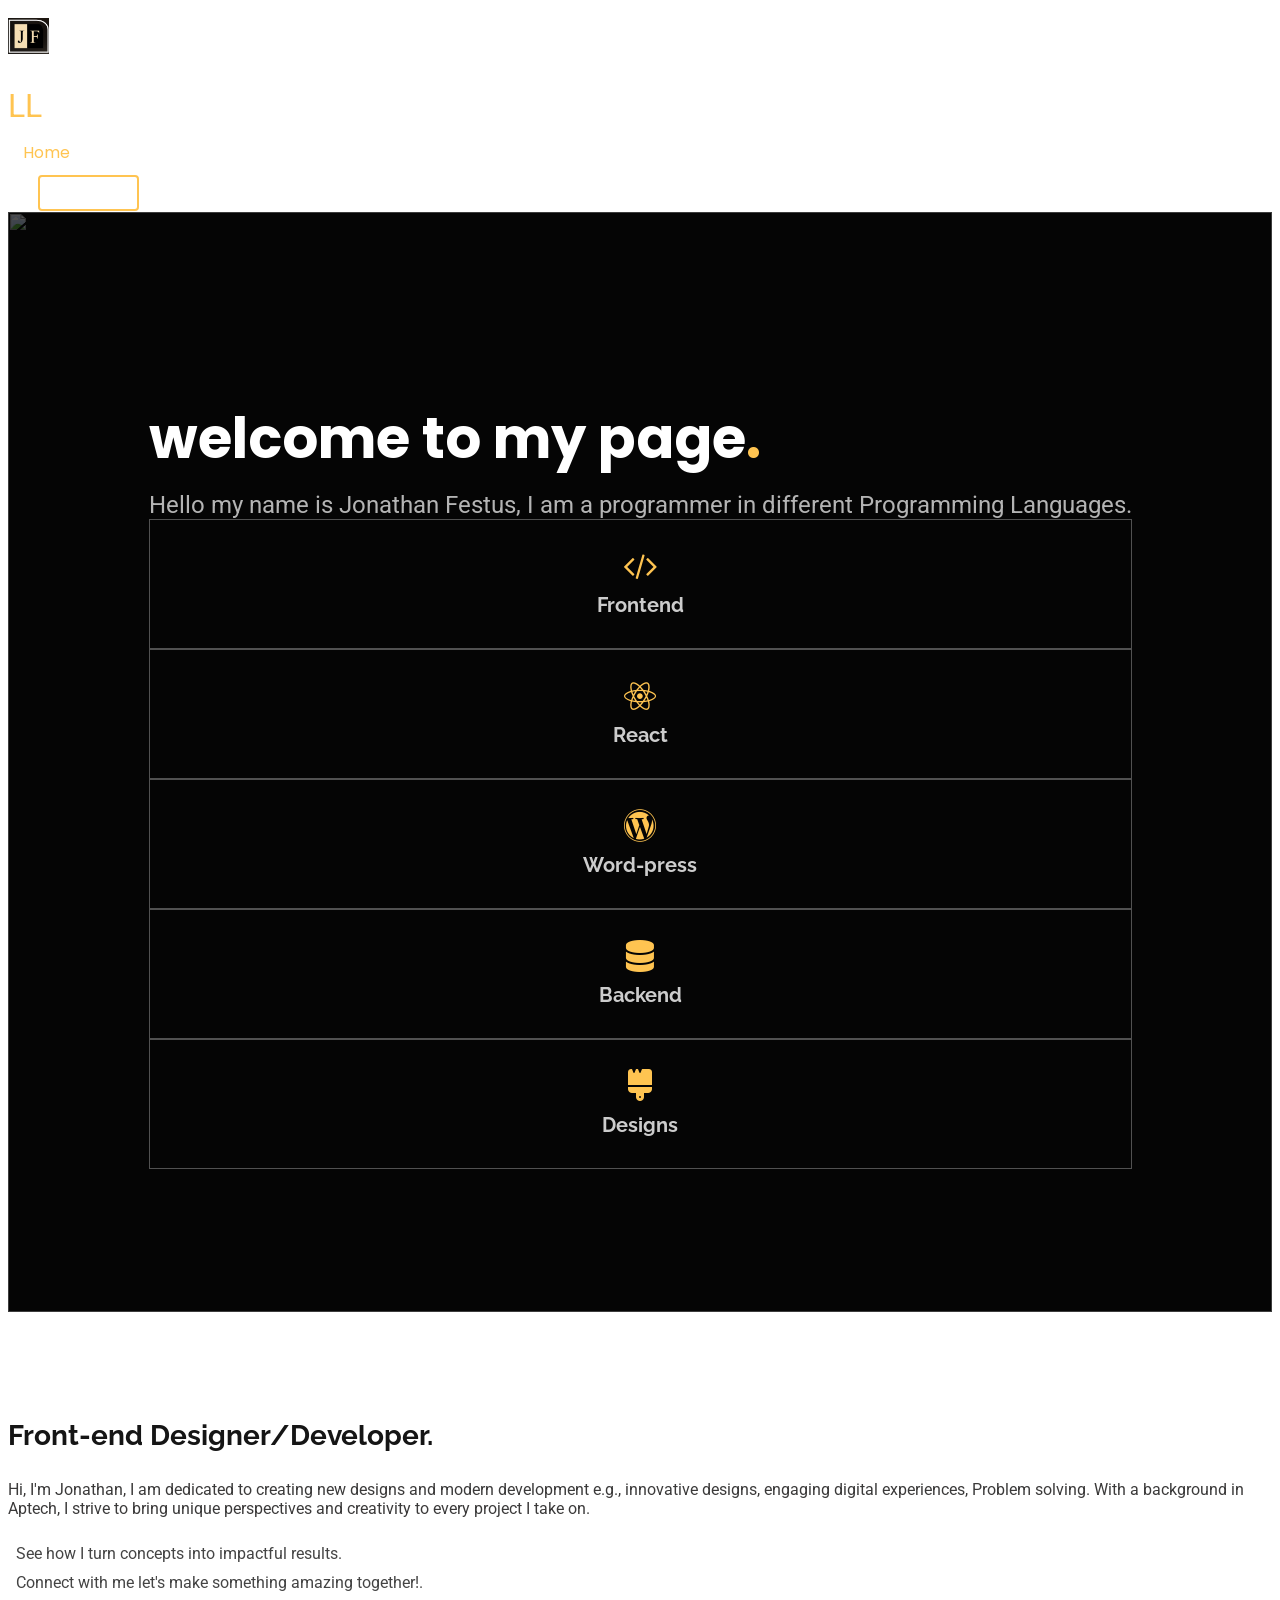
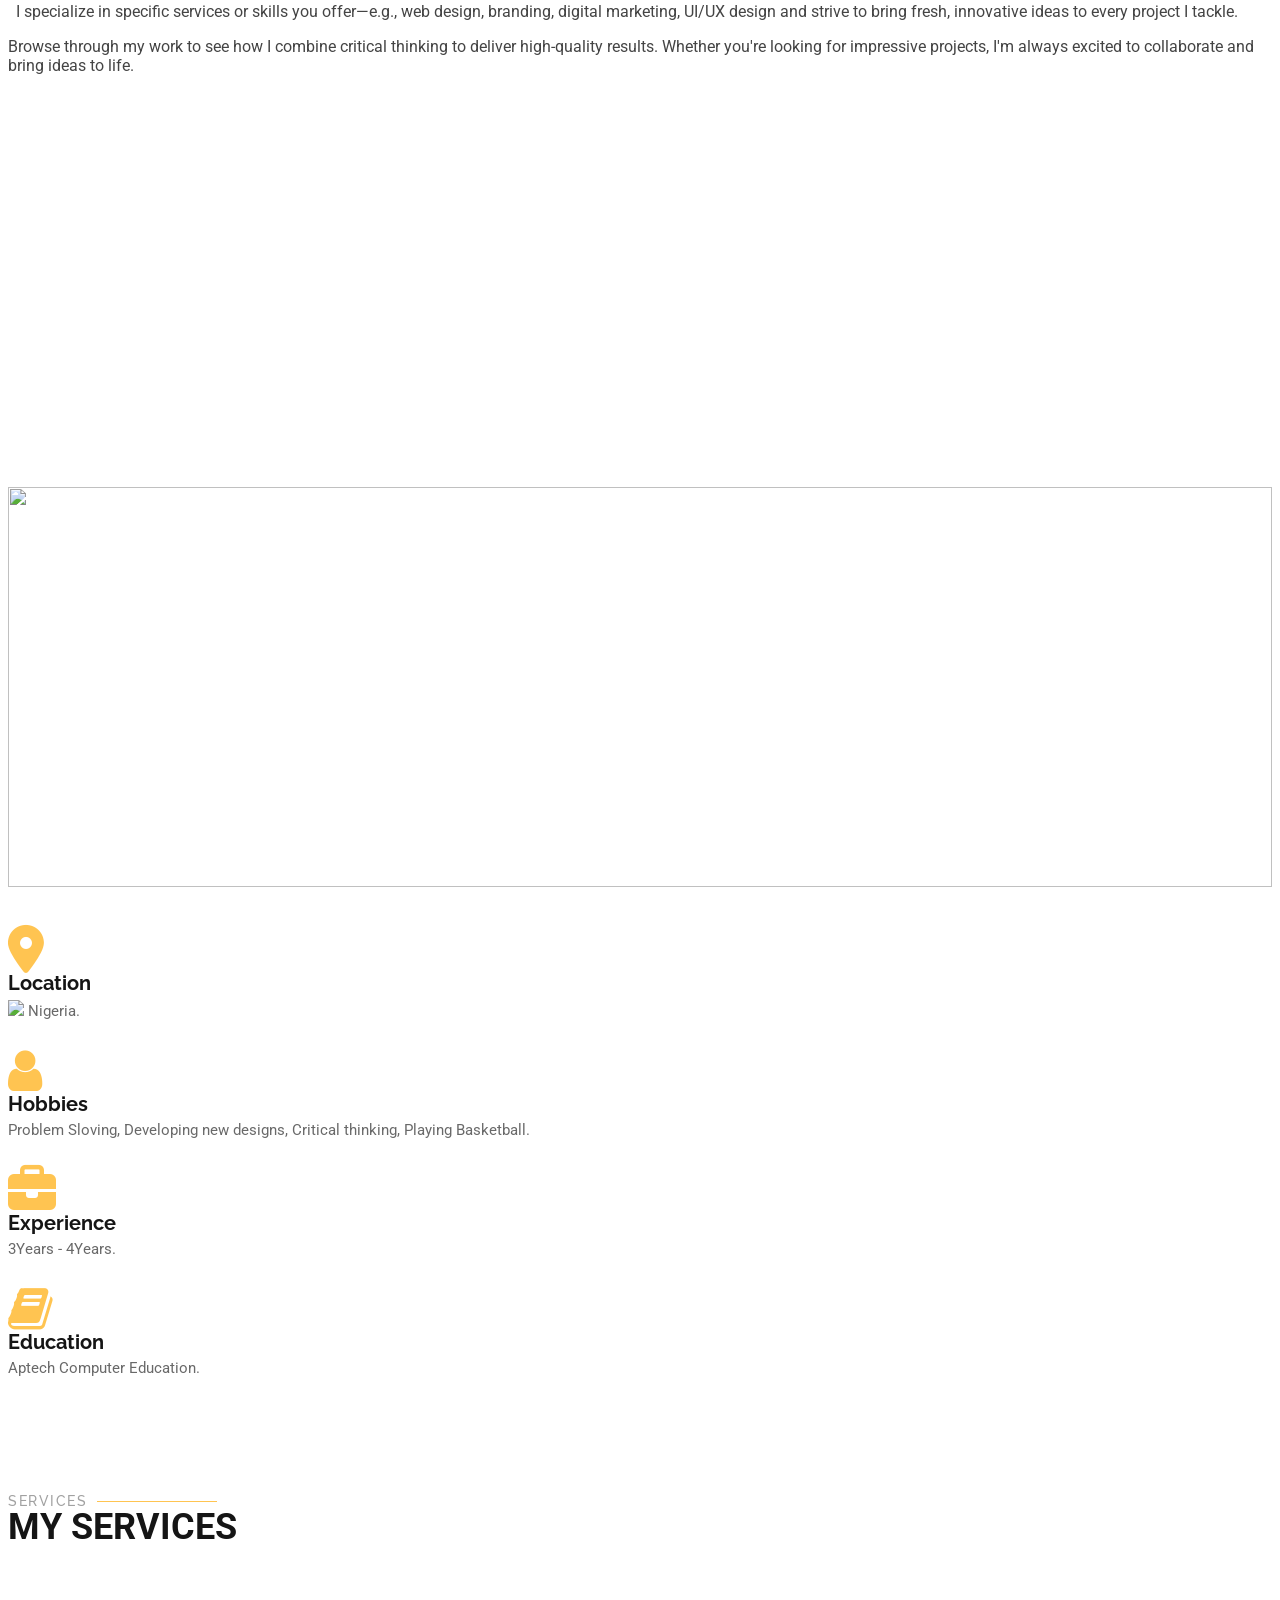
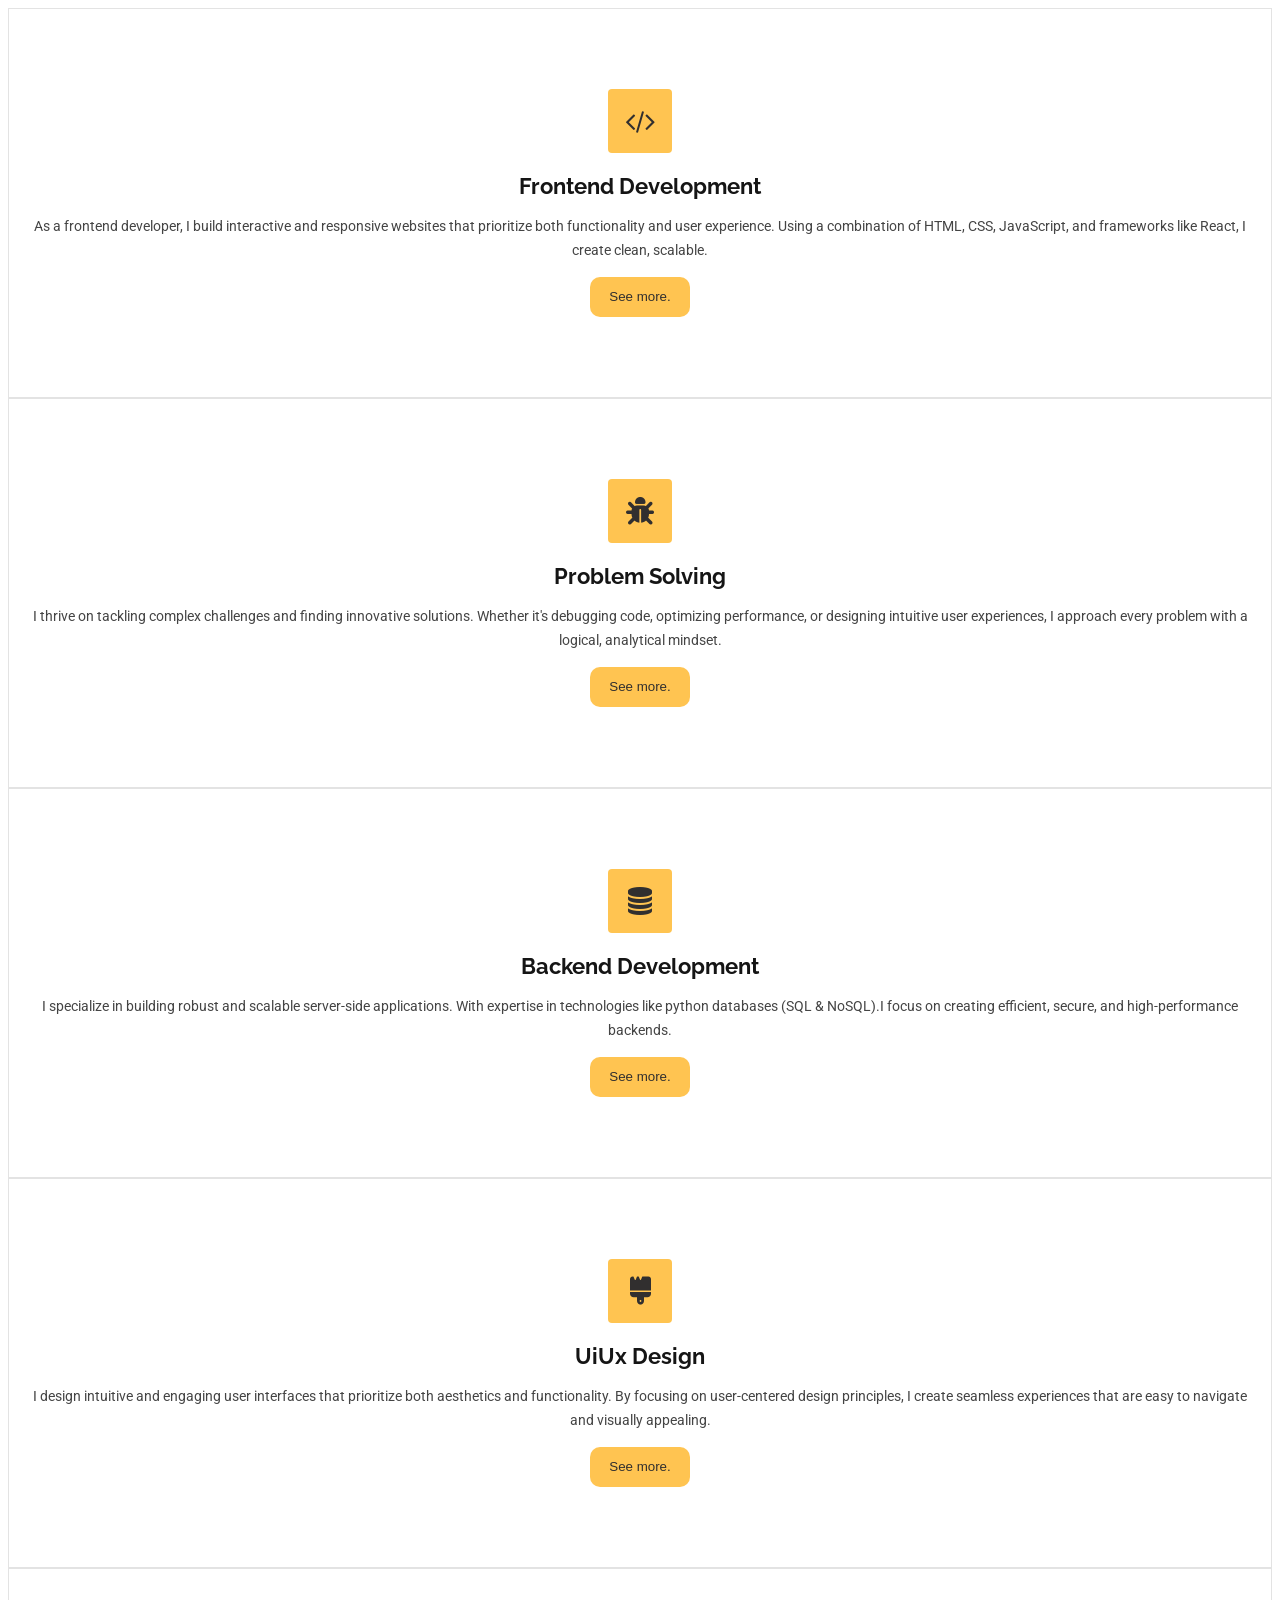
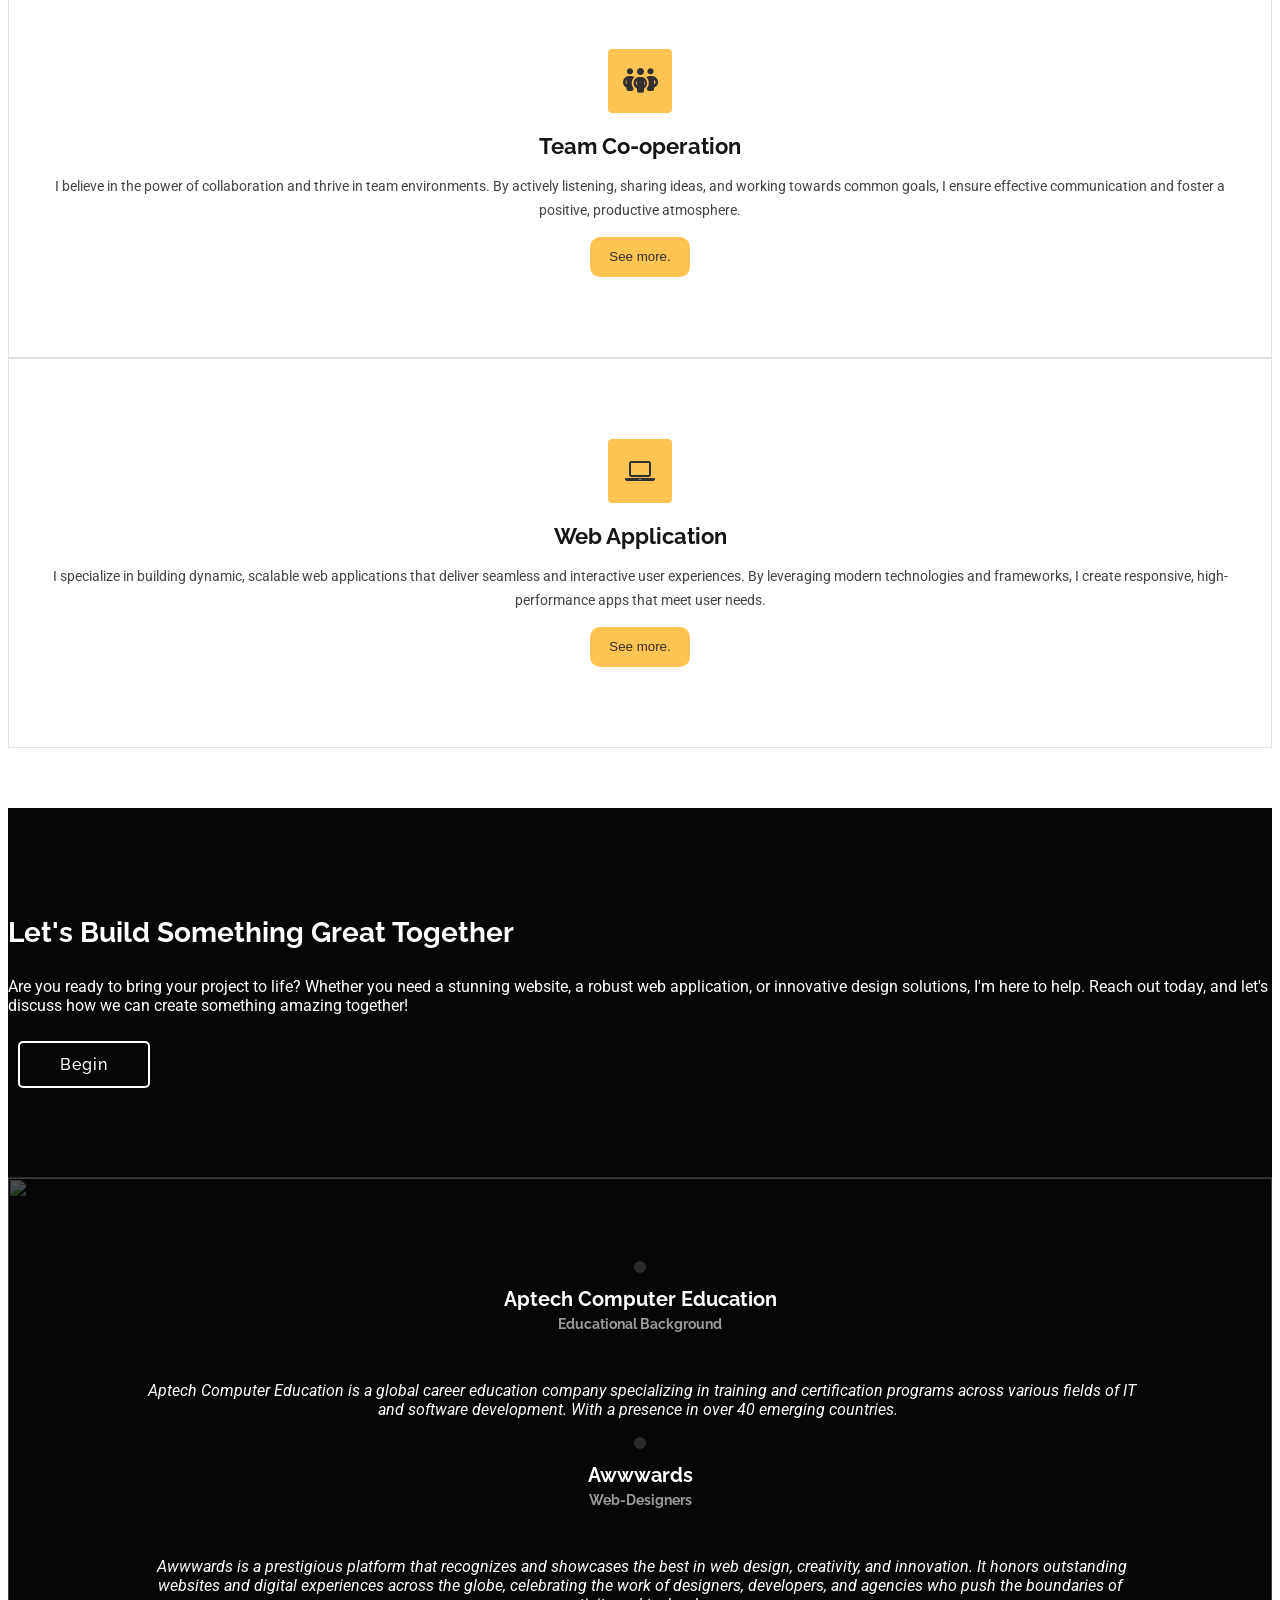
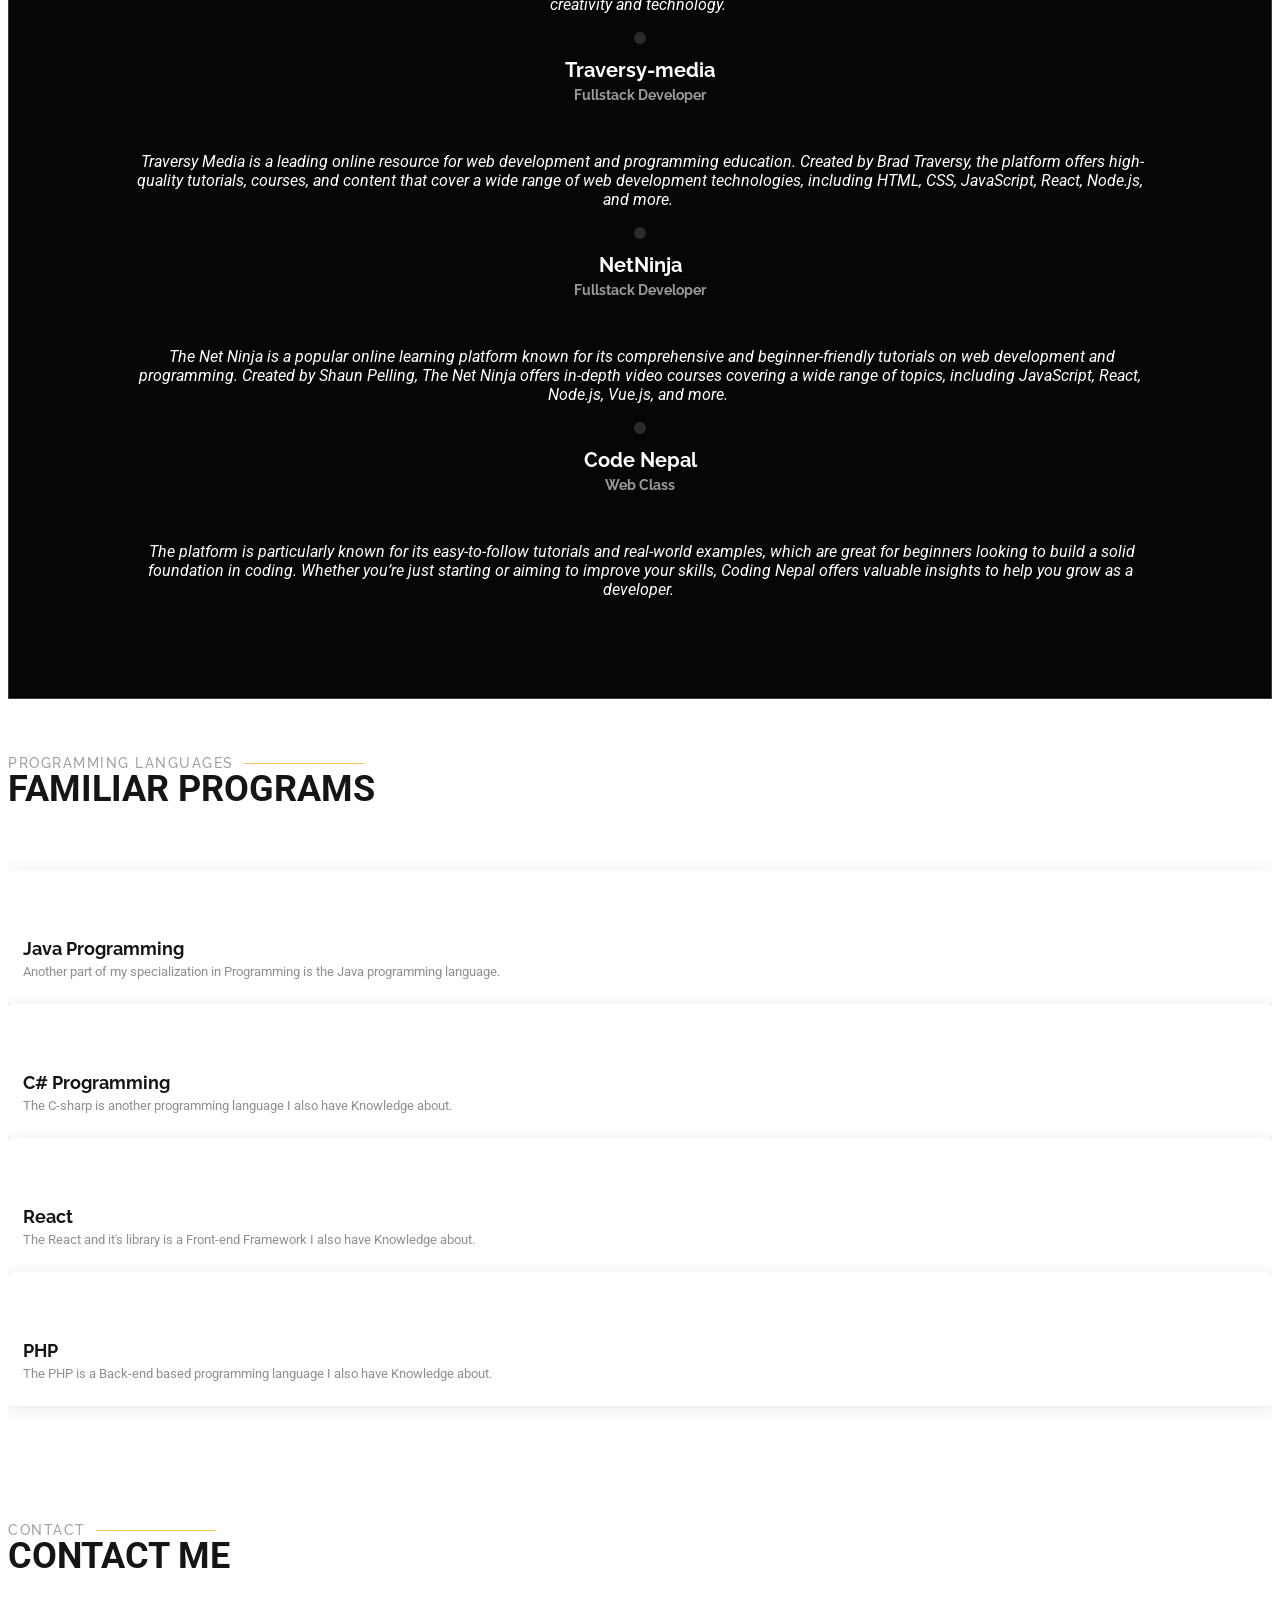
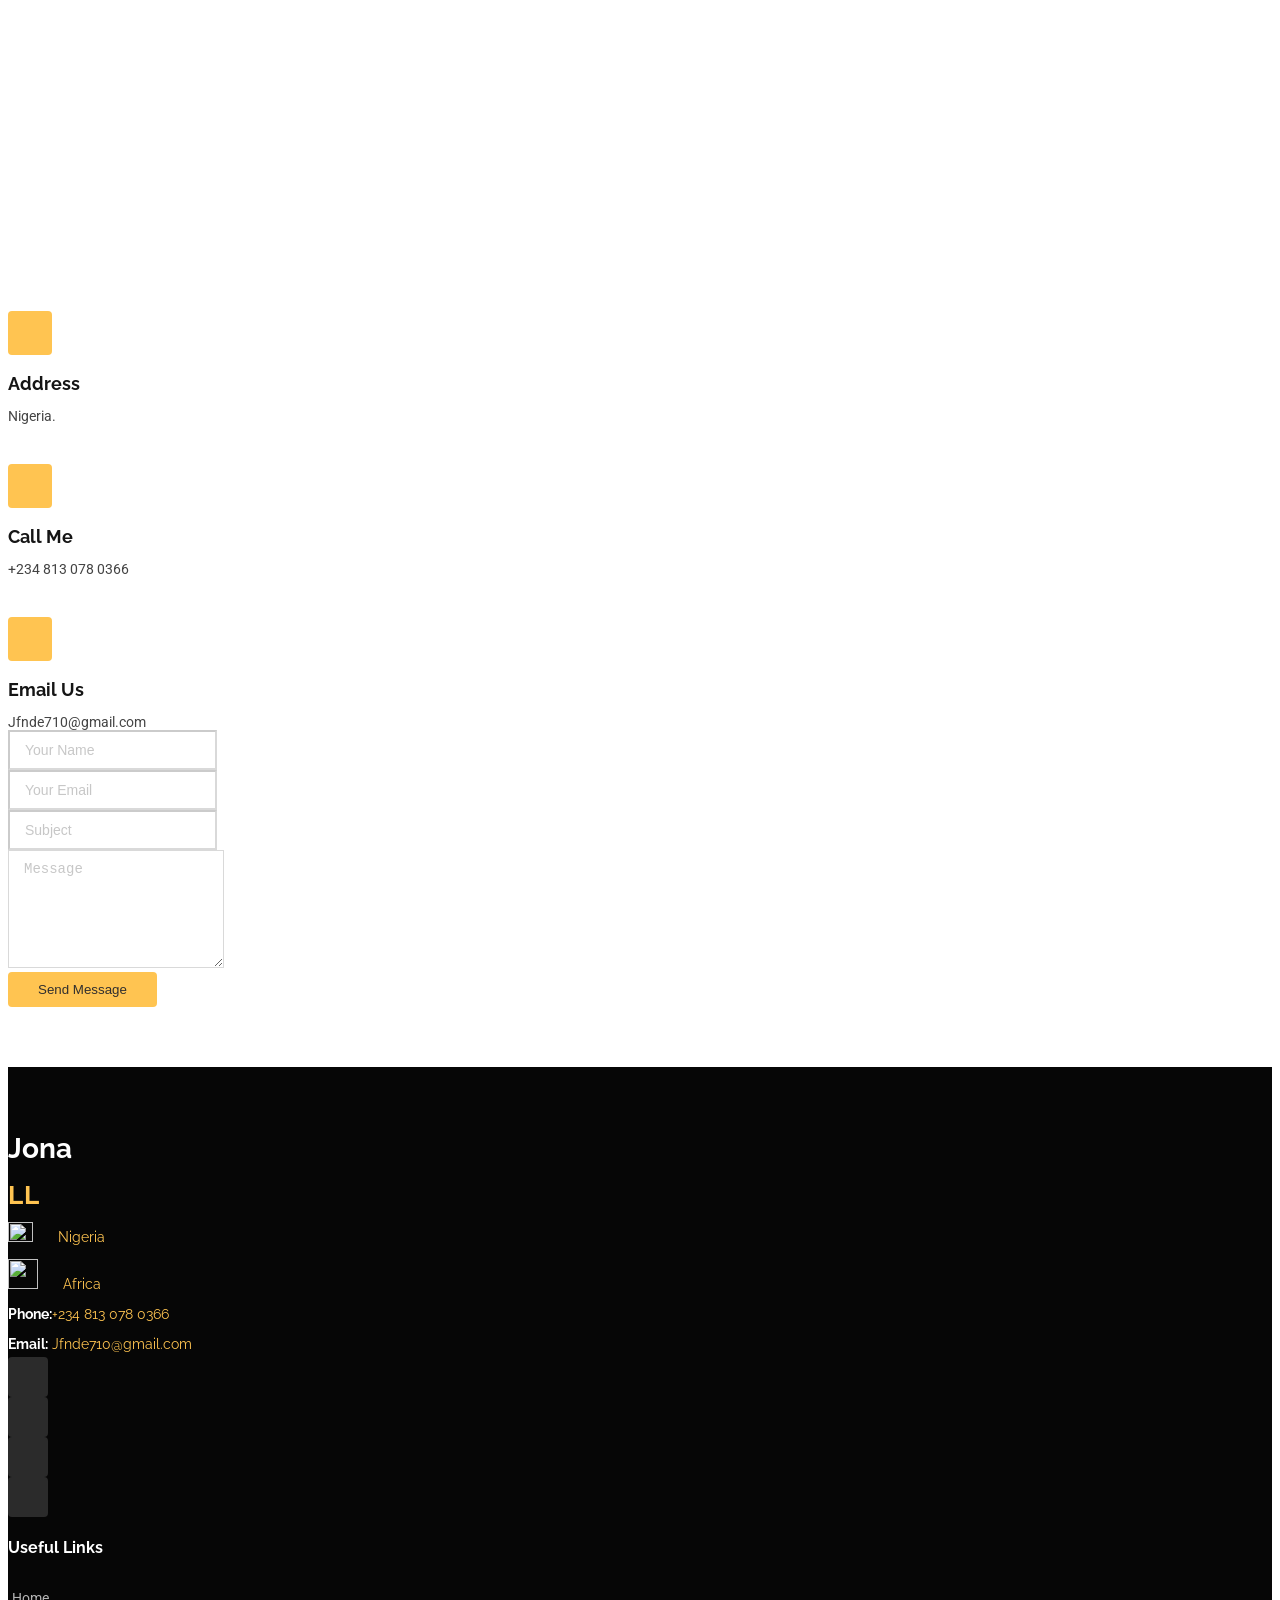
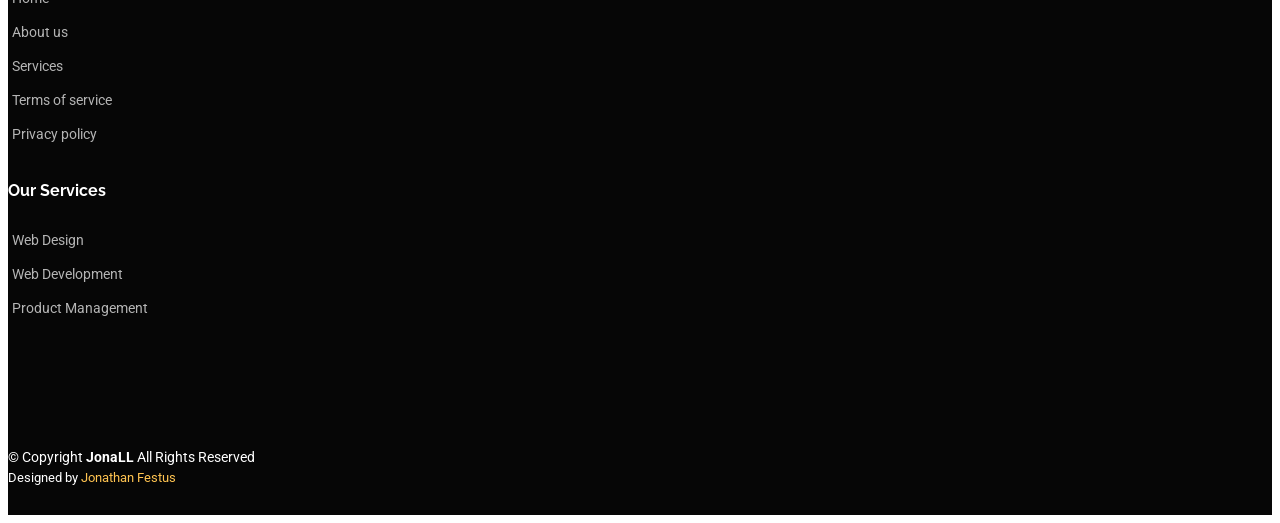
==== commit 7626c60d: "updates on some html files" ====
--- a/index.html
+++ b/index.html
@@ -362,215 +362,7 @@
         </div>
       </div>
 
-    </section><!-- /Call To Action Section -->
-
-    <!-- Portfolio Section -->
-    <!-- <section id="portfolio" class="portfolio section"> -->
-
-      <!-- Section Title -->
-      <!-- <div class="container section-title" >
-        <h2>Portfolio</h2>
-        <p>Check our Portfolio</p>
-      </div> -->
-      <!-- End Section Title -->
-
-      <!-- <div class="container">
-
-        <div class="isotope-layout" data-default-filter="*" data-layout="masonry" data-sort="original-order"> -->
-
-          <!-- <ul class="portfolio-filters isotope-filters"  data-aos-delay="100">
-            <li data-filter="*" class="filter-active">All</li>
-            <li data-filter=".filter-app">App</li>
-            <li data-filter=".filter-product">Card</li>
-            <li data-filter=".filter-branding">Web</li>
-          </ul> -->
-          <!-- End Portfolio Filters -->
-<!-- 
-          <div class="row gy-4 isotope-container"  data-aos-delay="200">
-
-            <div class="col-lg-4 col-md-6 portfolio-item isotope-item filter-app">
-              <img src="assets/img/masonry-portfolio/masonry-portfolio-1.jpg" class="img-fluid" alt="">
-              <div class="portfolio-info">
-                <h4>App 1</h4>
-                <p>Lorem ipsum, dolor sit</p>
-                <a href="assets/img/masonry-portfolio/masonry-portfolio-1.jpg" title="App 1" data-gallery="portfolio-gallery-app" class="glightbox preview-link"><i class="bi bi-zoom-in"></i></a>
-                <a href="portfolio-details.html" title="More Details" class="details-link"><i class="bi bi-link-45deg"></i></a>
-              </div>
-            </div> -->
-            <!-- End Portfolio Item -->
-
-            <!-- <div class="col-lg-4 col-md-6 portfolio-item isotope-item filter-product">
-              <img src="assets/img/masonry-portfolio/masonry-portfolio-2.jpg" class="img-fluid" alt="">
-              <div class="portfolio-info">
-                <h4>Product 1</h4>
-                <p>Lorem ipsum, dolor sit</p>
-                <a href="assets/img/masonry-portfolio/masonry-portfolio-2.jpg" title="Product 1" data-gallery="portfolio-gallery-product" class="glightbox preview-link"><i class="bi bi-zoom-in"></i></a>
-                <a href="portfolio-details.html" title="More Details" class="details-link"><i class="bi bi-link-45deg"></i></a>
-              </div>
-            </div> -->
-            <!-- End Portfolio Item -->
-
-            <!-- <div class="col-lg-4 col-md-6 portfolio-item isotope-item filter-branding">
-              <img src="assets/img/masonry-portfolio/masonry-portfolio-3.jpg" class="img-fluid" alt="">
-              <div class="portfolio-info">
-                <h4>Branding 1</h4>
-                <p>Lorem ipsum, dolor sit</p>
-                <a href="assets/img/masonry-portfolio/masonry-portfolio-3.jpg" title="Branding 1" data-gallery="portfolio-gallery-branding" class="glightbox preview-link"><i class="bi bi-zoom-in"></i></a>
-                <a href="portfolio-details.html" title="More Details" class="details-link"><i class="bi bi-link-45deg"></i></a>
-              </div>
-            </div> -->
-            <!-- End Portfolio Item -->
-
-            <!-- <div class="col-lg-4 col-md-6 portfolio-item isotope-item filter-app">
-              <img src="assets/img/masonry-portfolio/masonry-portfolio-4.jpg" class="img-fluid" alt="">
-              <div class="portfolio-info">
-                <h4>App 2</h4>
-                <p>Lorem ipsum, dolor sit</p>
-                <a href="assets/img/masonry-portfolio/masonry-portfolio-4.jpg" title="App 2" data-gallery="portfolio-gallery-app" class="glightbox preview-link"><i class="bi bi-zoom-in"></i></a>
-                <a href="portfolio-details.html" title="More Details" class="details-link"><i class="bi bi-link-45deg"></i></a>
-              </div>
-            </div> -->
-            <!-- End Portfolio Item -->
-
-            <!-- <div class="col-lg-4 col-md-6 portfolio-item isotope-item filter-product">
-              <img src="assets/img/masonry-portfolio/masonry-portfolio-5.jpg" class="img-fluid" alt="">
-              <div class="portfolio-info">
-                <h4>Product 2</h4>
-                <p>Lorem ipsum, dolor sit</p>
-                <a href="assets/img/masonry-portfolio/masonry-portfolio-5.jpg" title="Product 2" data-gallery="portfolio-gallery-product" class="glightbox preview-link"><i class="bi bi-zoom-in"></i></a>
-                <a href="portfolio-details.html" title="More Details" class="details-link"><i class="bi bi-link-45deg"></i></a>
-              </div>
-            </div> -->
-            <!-- End Portfolio Item -->
-
-            <!-- <div class="col-lg-4 col-md-6 portfolio-item isotope-item filter-branding">
-              <img src="assets/img/masonry-portfolio/masonry-portfolio-6.jpg" class="img-fluid" alt="">
-              <div class="portfolio-info">
-                <h4>Branding 2</h4>
-                <p>Lorem ipsum, dolor sit</p>
-                <a href="assets/img/masonry-portfolio/masonry-portfolio-6.jpg" title="Branding 2" data-gallery="portfolio-gallery-branding" class="glightbox preview-link"><i class="bi bi-zoom-in"></i></a>
-                <a href="portfolio-details.html" title="More Details" class="details-link"><i class="bi bi-link-45deg"></i></a>
-              </div>
-            </div> -->
-            <!-- End Portfolio Item -->
-
-            <!-- <div class="col-lg-4 col-md-6 portfolio-item isotope-item filter-app">
-              <img src="assets/img/masonry-portfolio/masonry-portfolio-7.jpg" class="img-fluid" alt="">
-              <div class="portfolio-info">
-                <h4>App 3</h4>
-                <p>Lorem ipsum, dolor sit</p>
-                <a href="assets/img/masonry-portfolio/masonry-portfolio-7.jpg" title="App 3" data-gallery="portfolio-gallery-app" class="glightbox preview-link"><i class="bi bi-zoom-in"></i></a>
-                <a href="portfolio-details.html" title="More Details" class="details-link"><i class="bi bi-link-45deg"></i></a>
-              </div>
-            </div> -->
-            <!-- End Portfolio Item -->
-
-            <!-- <div class="col-lg-4 col-md-6 portfolio-item isotope-item filter-product">
-              <img src="assets/img/masonry-portfolio/masonry-portfolio-8.jpg" class="img-fluid" alt="">
-              <div class="portfolio-info">
-                <h4>Product 3</h4>
-                <p>Lorem ipsum, dolor sit</p>
-                <a href="assets/img/masonry-portfolio/masonry-portfolio-8.jpg" title="Product 3" data-gallery="portfolio-gallery-product" class="glightbox preview-link"><i class="bi bi-zoom-in"></i></a>
-                <a href="portfolio-details.html" title="More Details" class="details-link"><i class="bi bi-link-45deg"></i></a>
-              </div>
-            </div> -->
-            <!-- End Portfolio Item -->
-
-            <!-- <div class="col-lg-4 col-md-6 portfolio-item isotope-item filter-branding">
-              <img src="assets/img/masonry-portfolio/masonry-portfolio-9.jpg" class="img-fluid" alt="">
-              <div class="portfolio-info">
-                <h4>Branding 3</h4>
-                <p>Lorem ipsum, dolor sit</p>
-                <a href="assets/img/masonry-portfolio/masonry-portfolio-9.jpg" title="Branding 2" data-gallery="portfolio-gallery-branding" class="glightbox preview-link"><i class="bi bi-zoom-in"></i></a>
-                <a href="portfolio-details.html" title="More Details" class="details-link"><i class="bi bi-link-45deg"></i></a>
-              </div>
-            </div> -->
-            <!-- End Portfolio Item -->
-
-          <!-- </div> -->
-          <!-- End Portfolio Container -->
-
-        <!-- </div> -->
-
-      <!-- </div> -->
-
-    <!-- </section> -->
-    <!-- /Portfolio Section -->
-
-    <!-- Stats Section -->
-    <!-- <section id="stats" class="stats section">
-
-      <div class="container"  data-aos-delay="100">
-
-        <div class="row gy-4 align-items-center justify-content-between">
-
-          <div class="col-lg-5">
-            <img src="assets/img/stats-img.jpg" alt="" class="img-fluid">
-          </div>
-
-          <div class="col-lg-6">
-
-            <h3 class="fw-bold fs-2 mb-3">Voluptatem dignissimos provident quasi</h3>
-            <p>
-              Lorem ipsum dolor sit amet, consectetur adipiscing elit, sed do eiusmod tempor incididunt ut labore et dolore magna aliqua. Duis aute irure dolor in reprehenderit
-            </p>
-
-            <div class="row gy-4">
-
-              <div class="col-lg-6">
-                <div class="stats-item d-flex">
-                  <i class="bi bi-emoji-smile flex-shrink-0"></i>
-                  <div>
-                    <span data-purecounter-start="0" data-purecounter-end="232" data-purecounter-duration="1" class="purecounter"></span>
-                    <p><strong>Happy Clients</strong> <span>consequuntur quae</span></p>
-                  </div>
-                </div>
-              </div> -->
-              <!-- End Stats Item -->
-
-              <!-- <div class="col-lg-6">
-                <div class="stats-item d-flex">
-                  <i class="bi bi-journal-richtext flex-shrink-0"></i>
-                  <div>
-                    <span data-purecounter-start="0" data-purecounter-end="521" data-purecounter-duration="1" class="purecounter"></span>
-                    <p><strong>Projects</strong> <span>adipisci atque cum quia aut</span></p>
-                  </div>
-                </div>
-              </div> -->
-              <!-- End Stats Item -->
-
-              <!-- <div class="col-lg-6">
-                <div class="stats-item d-flex">
-                  <i class="bi bi-headset flex-shrink-0"></i>
-                  <div>
-                    <span data-purecounter-start="0" data-purecounter-end="1453" data-purecounter-duration="1" class="purecounter"></span>
-                    <p><strong>Hours Of Support</strong> <span>aut commodi quaerat</span></p>
-                  </div>
-                </div>
-              </div> -->
-              <!-- End Stats Item -->
-
-              <!-- <div class="col-lg-6">
-                <div class="stats-item d-flex">
-                  <i class="bi bi-people flex-shrink-0"></i>
-                  <div>
-                    <span data-purecounter-start="0" data-purecounter-end="32" data-purecounter-duration="1" class="purecounter"></span>
-                    <p><strong>Hard Workers</strong> <span>rerum asperiores dolor</span></p>
-                  </div>
-                </div> -->
-              <!-- </div> -->
-              <!-- End Stats Item -->
-
-            <!-- </div>
-
-          </div>
-
-        </div>
-
-      </div>
-
-    </section> -->
-    <!-- /Stats Section -->
+    </section>
 
     <!-- Testimonials Section -->
     <section id="testimonials" class="testimonials section dark-background">
@@ -704,12 +496,6 @@
             <div class="team-member">
               <div class="member-img">
                 <img src="assets/img/team/Java.webp" class="img-fluid" alt="">
-                <!-- <div class="social">
-                  <a href=""><i class="bi bi-twitter-x"></i></a>
-                  <a href=""><i class="bi bi-facebook"></i></a>
-                  <a href=""><i class="bi bi-instagram"></i></a>
-                  <a href=""><i class="bi bi-linkedin"></i></a>
-                </div> -->
               </div>
               <div class="member-info">
                 <h4>Java Programming</h4>
@@ -722,12 +508,6 @@
             <div class="team-member">
               <div class="member-img">
                 <img src="assets/img/team/ci.png" class="img-fluid" alt="">
-                <!-- <div class="social">
-                  <a href=""><i class="bi bi-twitter-x"></i></a>
-                  <a href=""><i class="bi bi-facebook"></i></a>
-                  <a href=""><i class="bi bi-instagram"></i></a>
-                  <a href=""><i class="bi bi-linkedin"></i></a>
-                </div> -->
               </div>
               <div class="member-info">
                 <h4>C# Programming</h4>
@@ -739,13 +519,7 @@
           <div class="col-lg-3 col-md-6 d-flex align-items-stretch"  data-aos-delay="300">
             <div class="team-member">
               <div class="member-img">
-                <img src="assets/img/team/react.png" class="img-fluid" alt="">
-                <!-- <div class="social">
-                  <a href=""><i class="bi bi-twitter-x"></i></a>
-                  <a href=""><i class="bi bi-facebook"></i></a>
-                  <a href=""><i class="bi bi-instagram"></i></a>
-                  <a href=""><i class="bi bi-linkedin"></i></a>
-                </div> -->
+                <img src="assets/img/team/react.png" class="img-fluid" alt=""> 
               </div>
               <div class="member-info">
                 <h4>React</h4>
@@ -758,12 +532,6 @@
             <div class="team-member">
               <div class="member-img">
                 <img src="assets/img/team/php.png" class="img-fluid" alt="">
-                <!-- <div class="social">
-                  <a href=""><i class="bi bi-twitter-x"></i></a>
-                  <a href=""><i class="bi bi-facebook"></i></a>
-                  <a href=""><i class="bi bi-instagram"></i></a>
-                  <a href=""><i class="bi bi-linkedin"></i></a>
-                </div> -->
               </div>
               <div class="member-info">
                 <h4>PHP</h4>
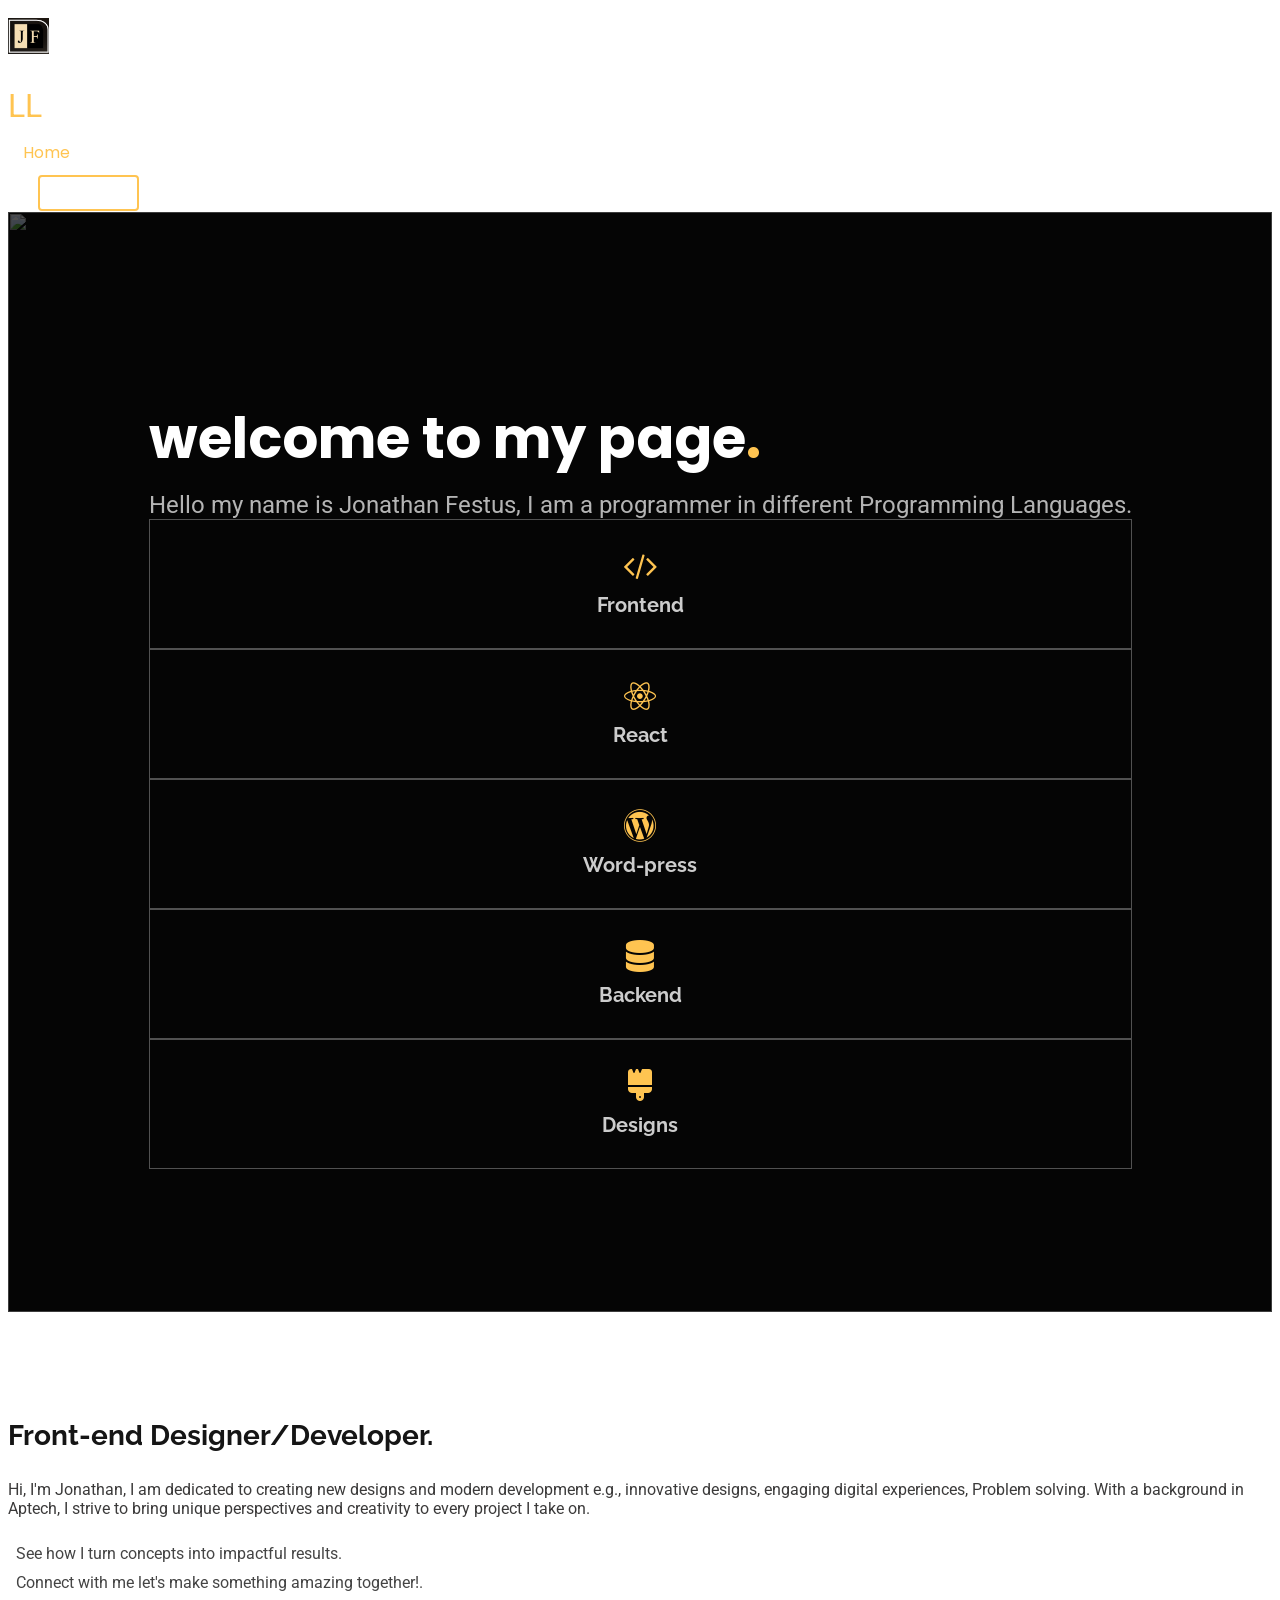
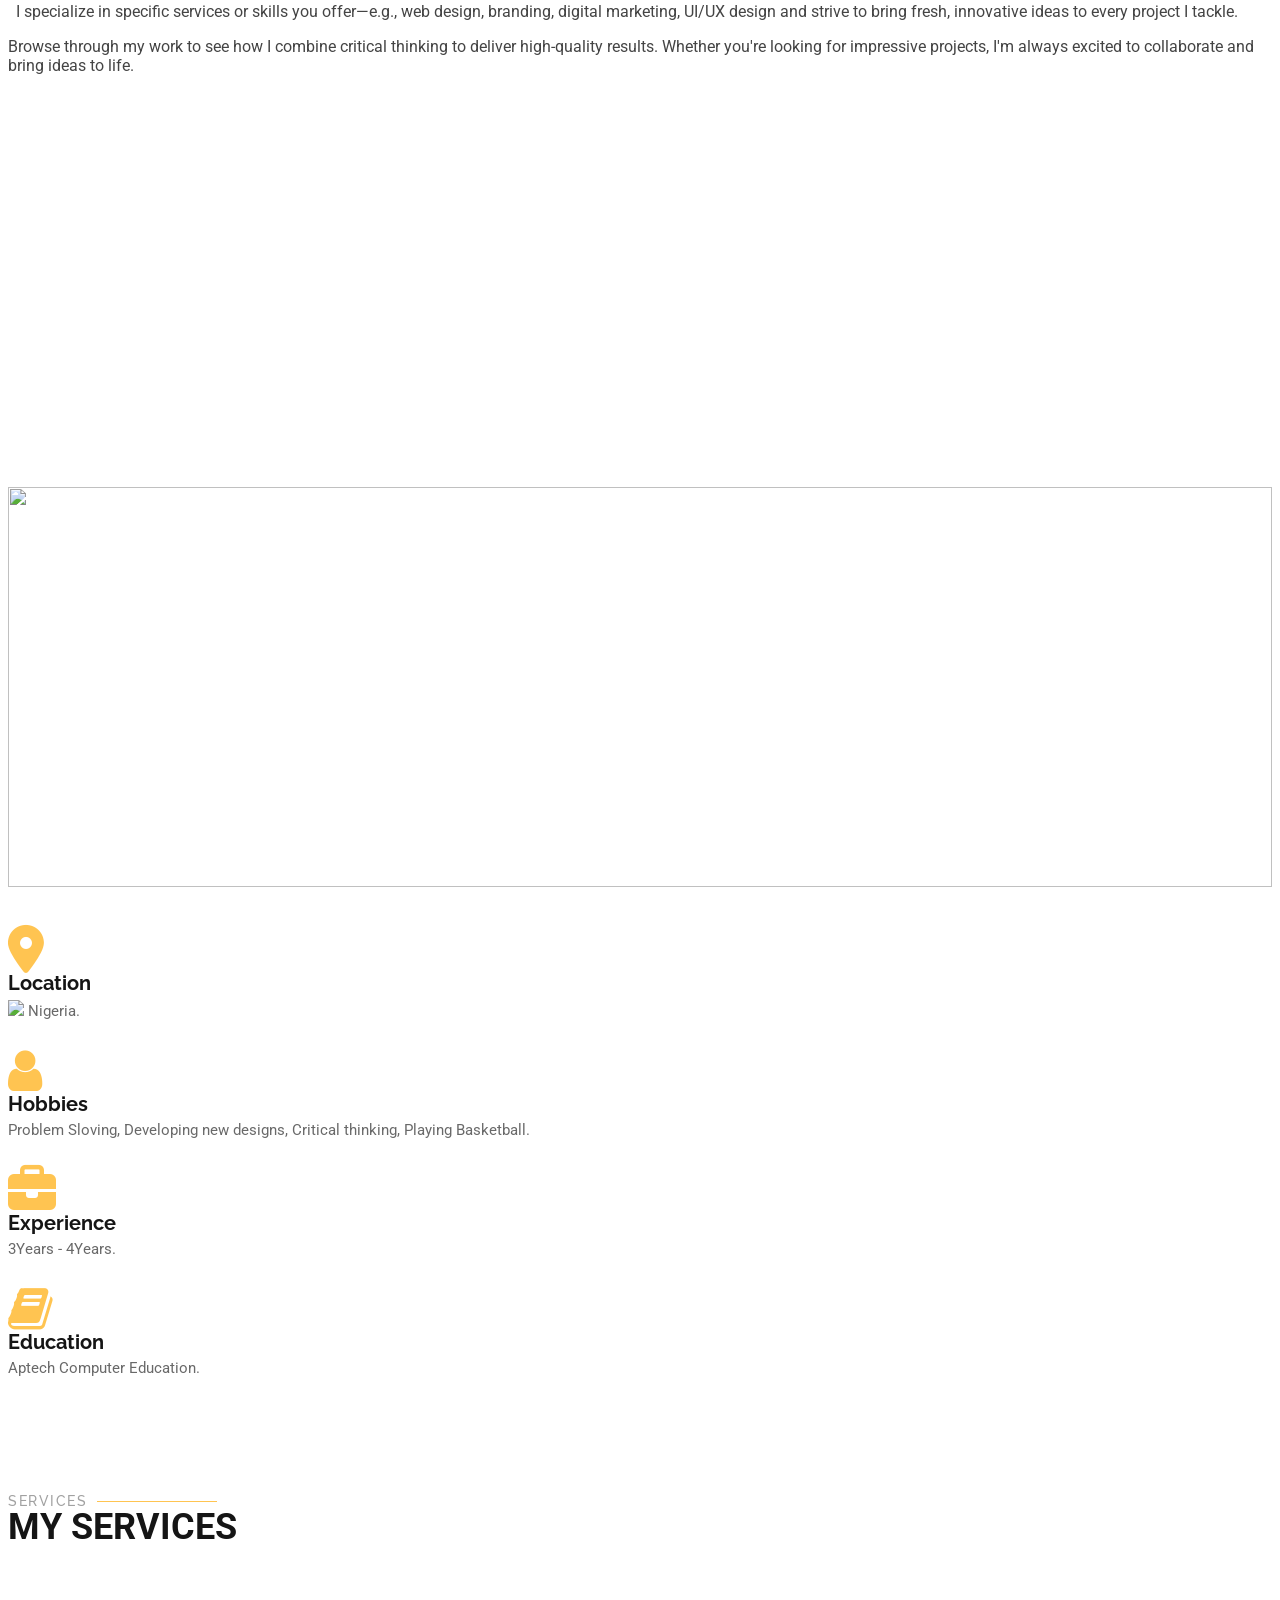
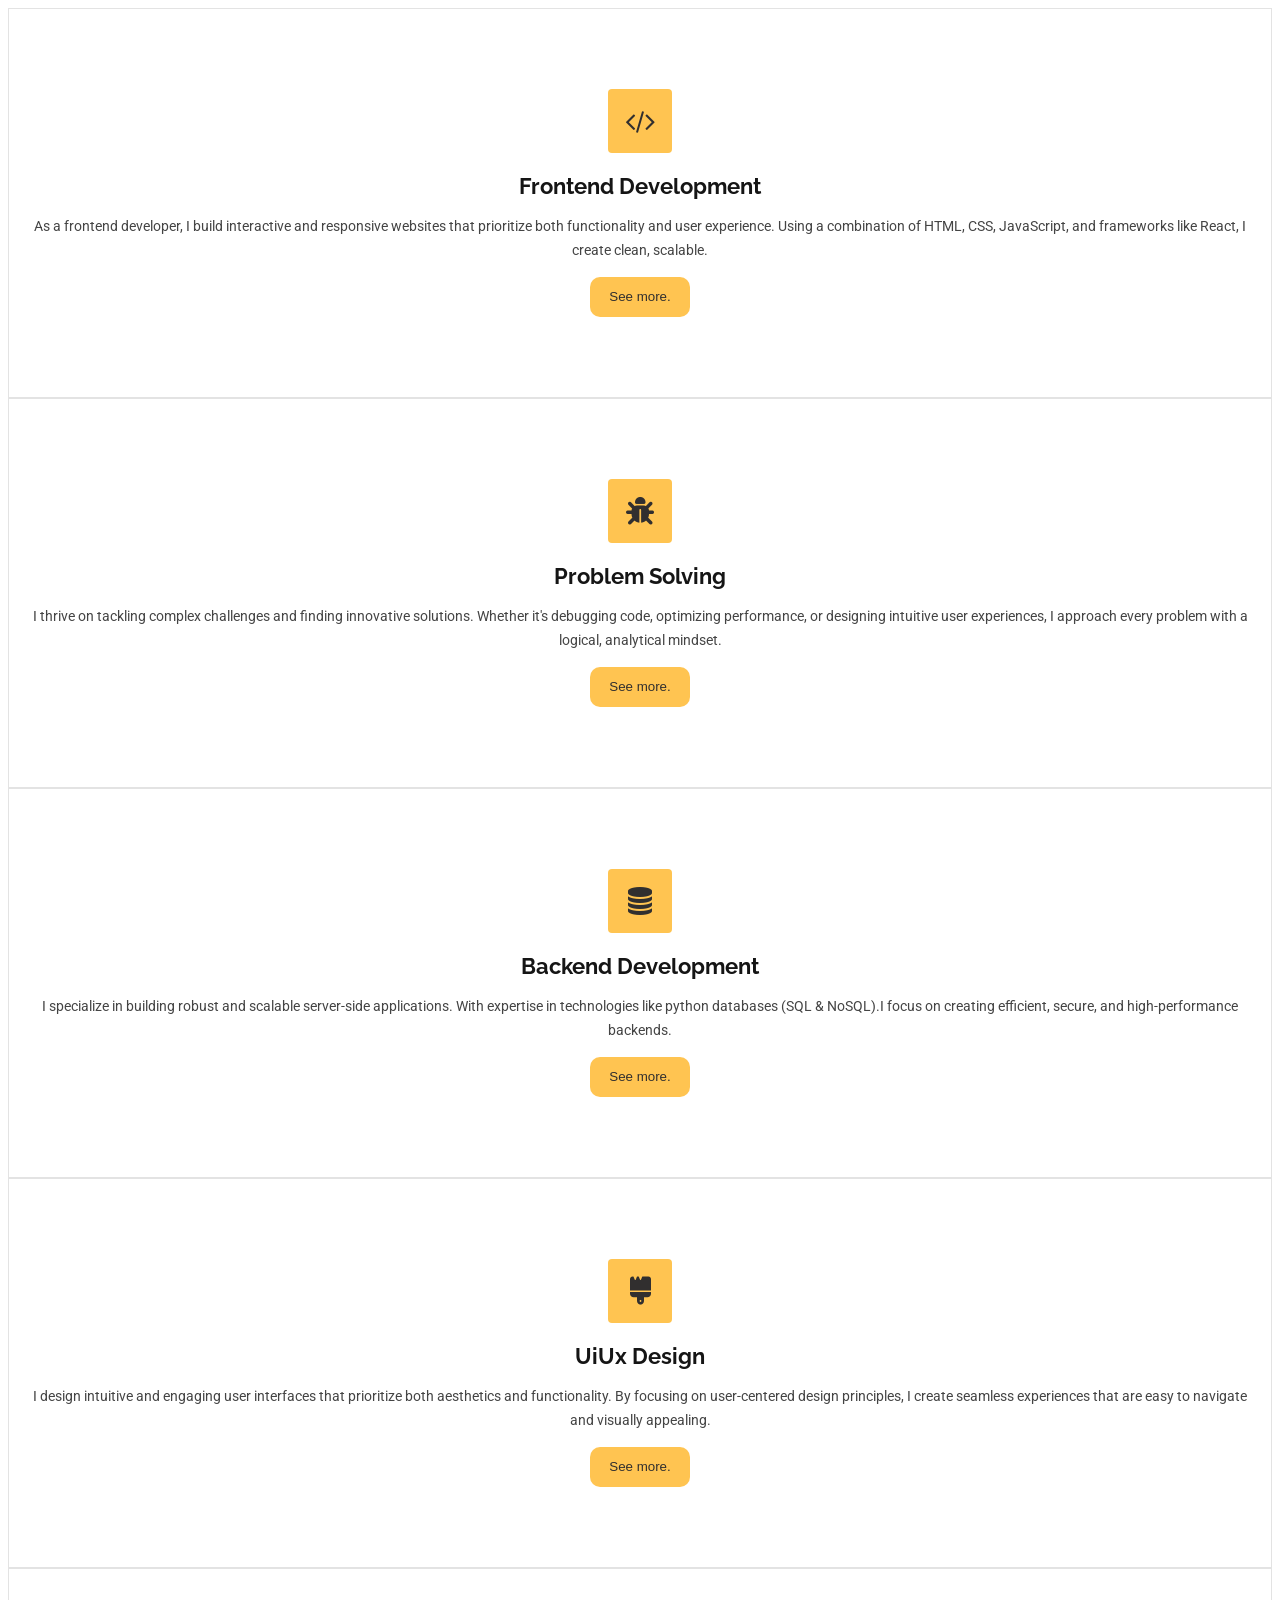
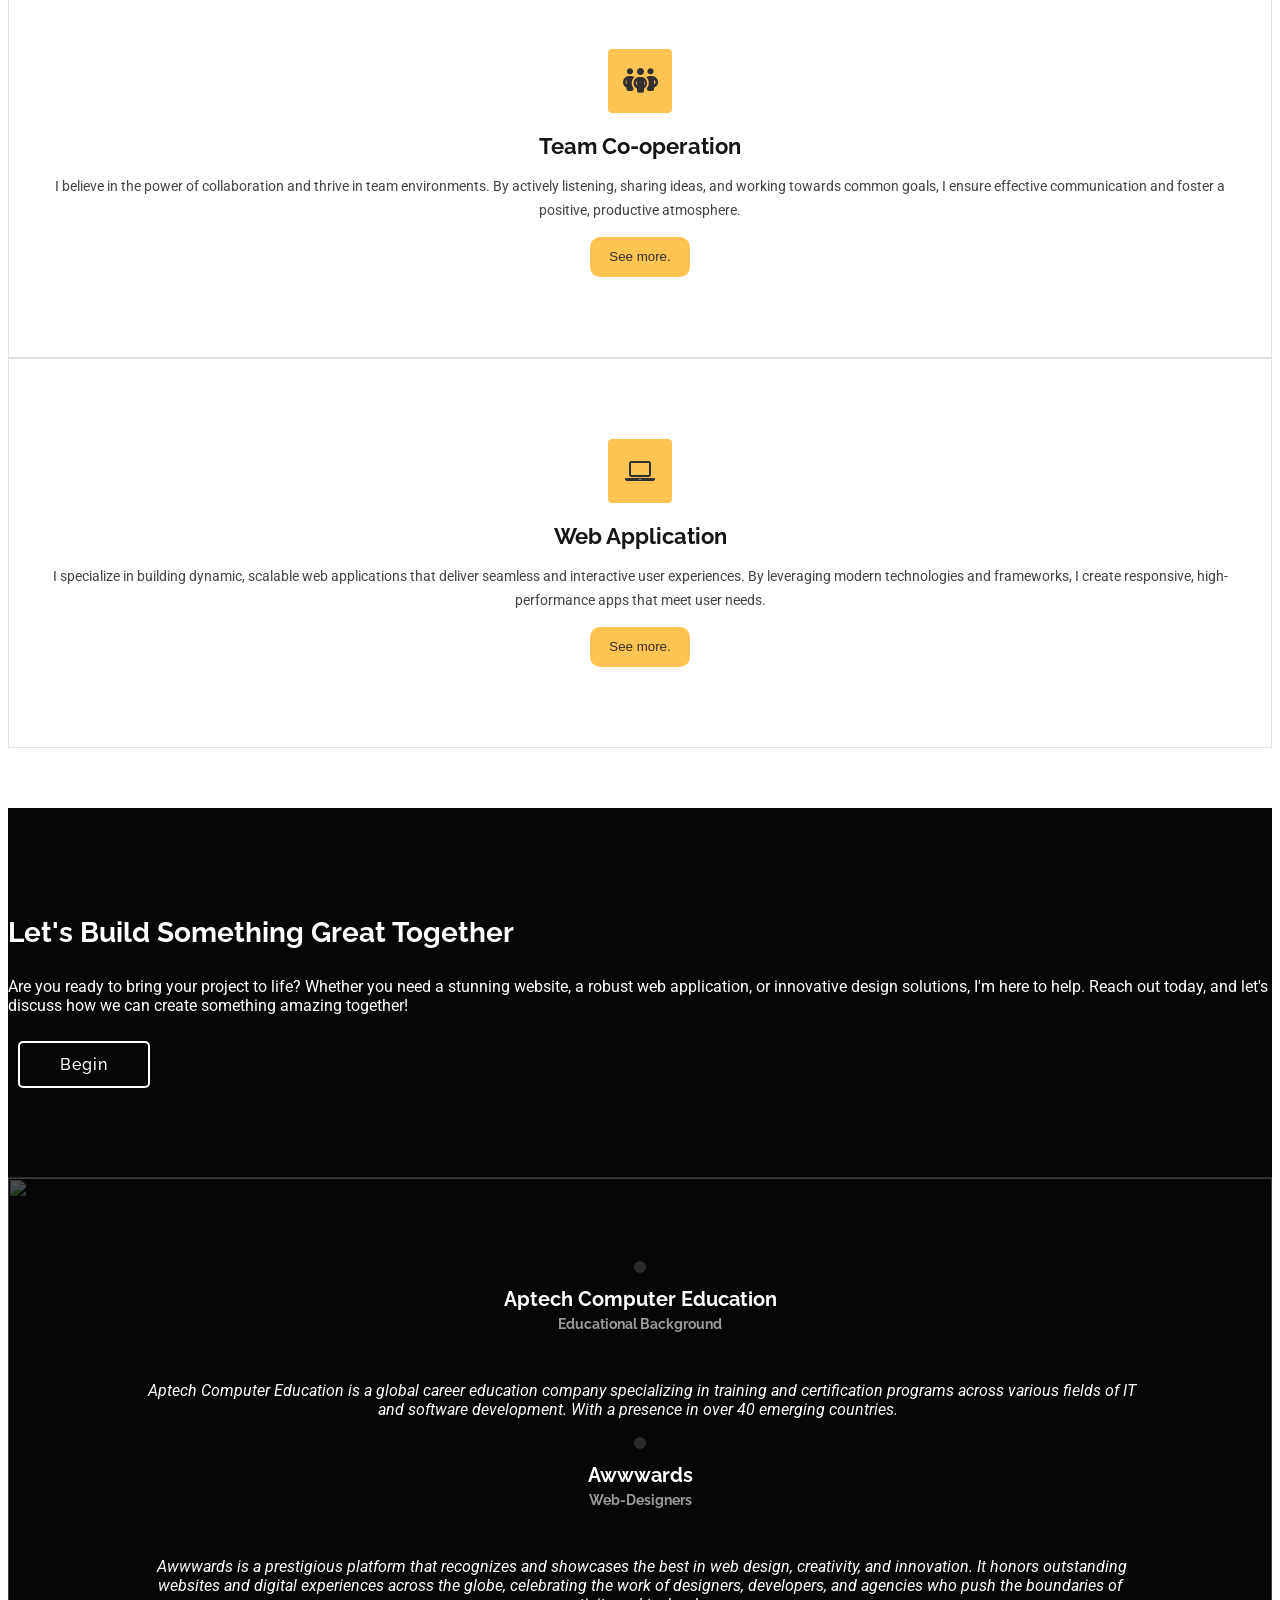
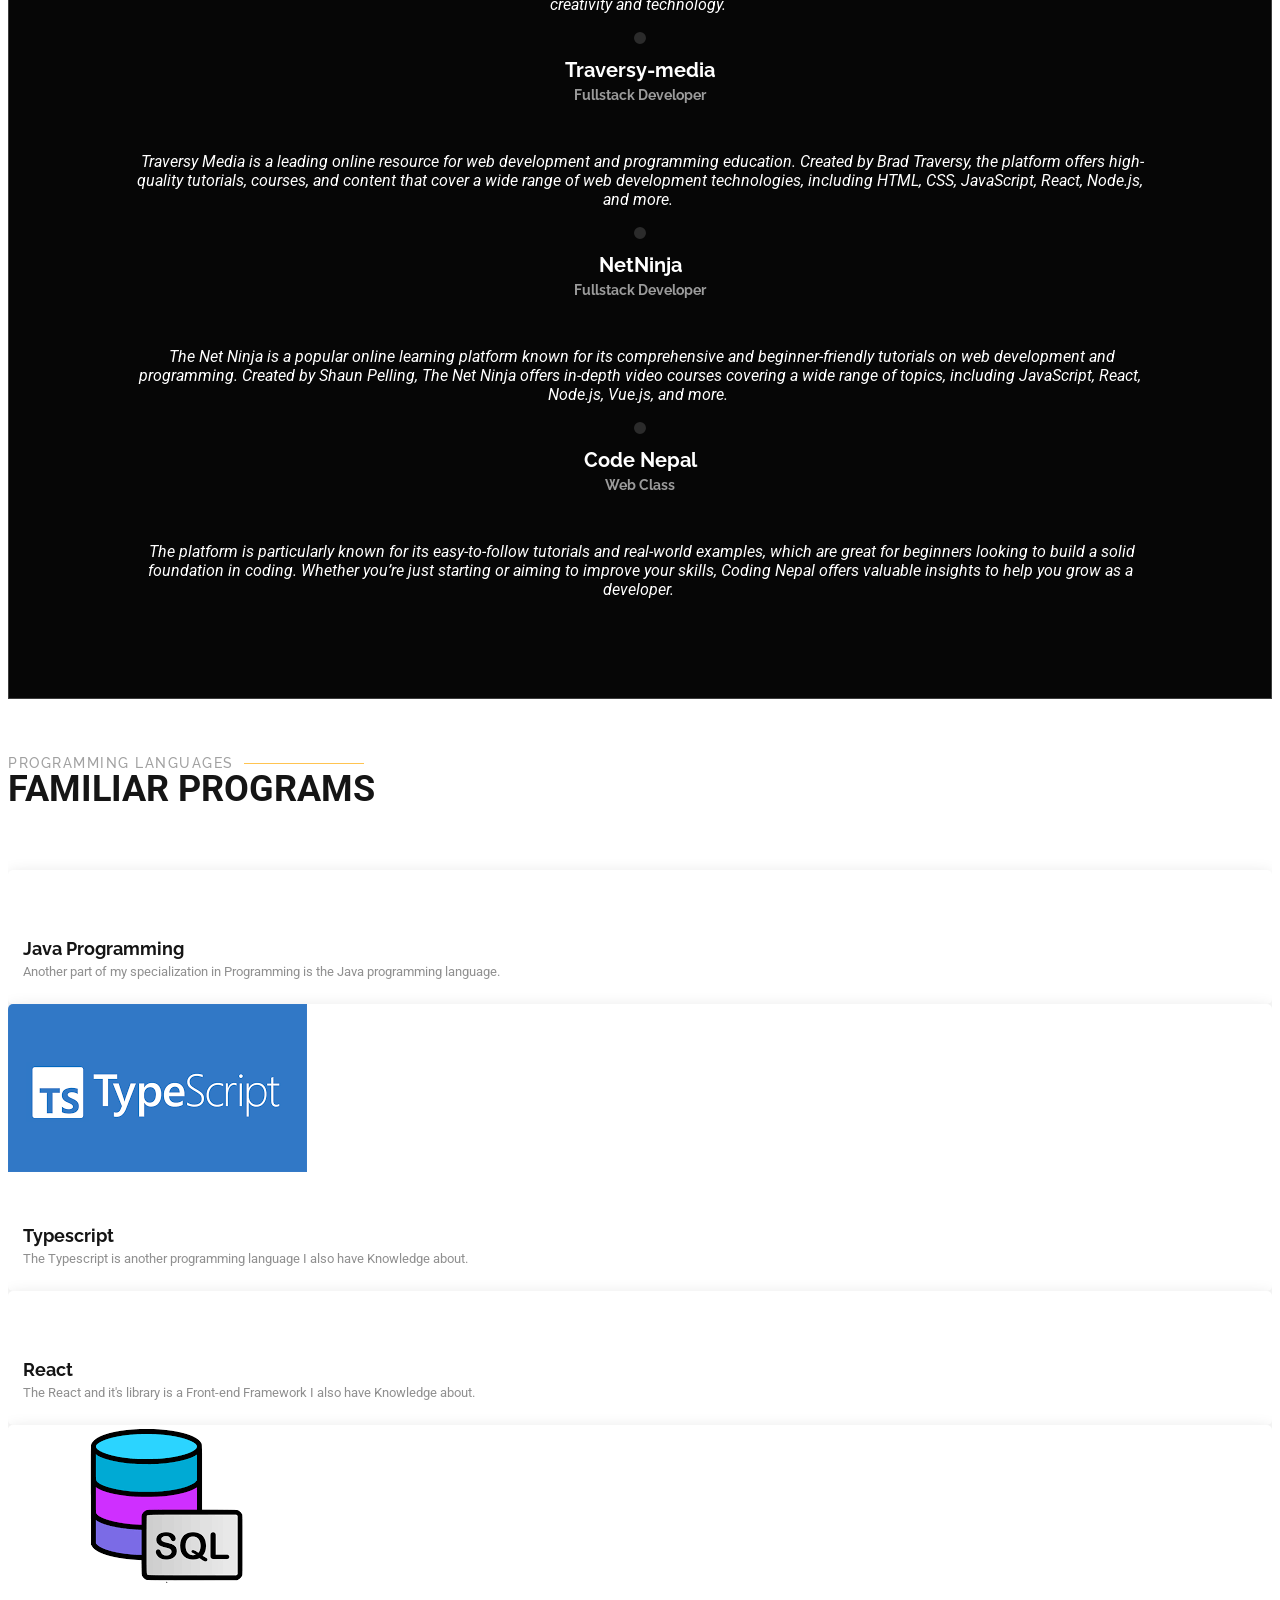
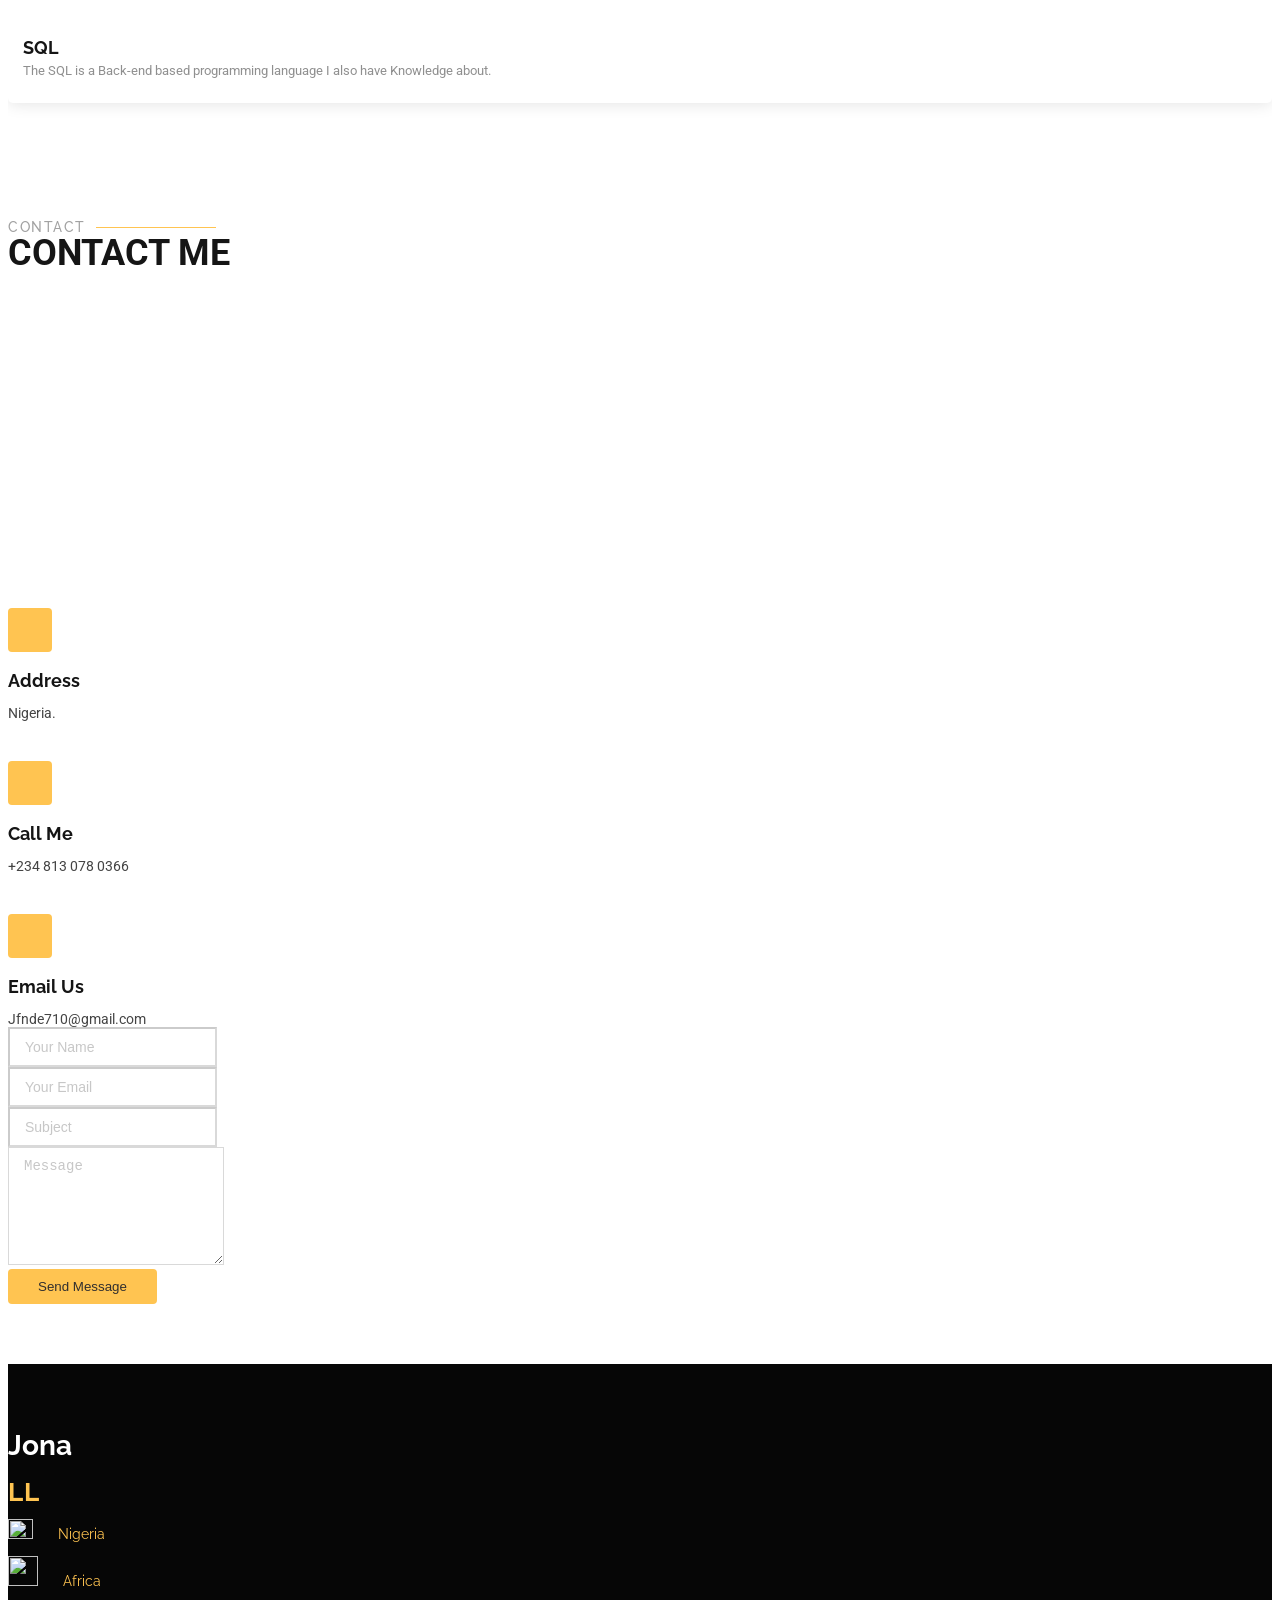
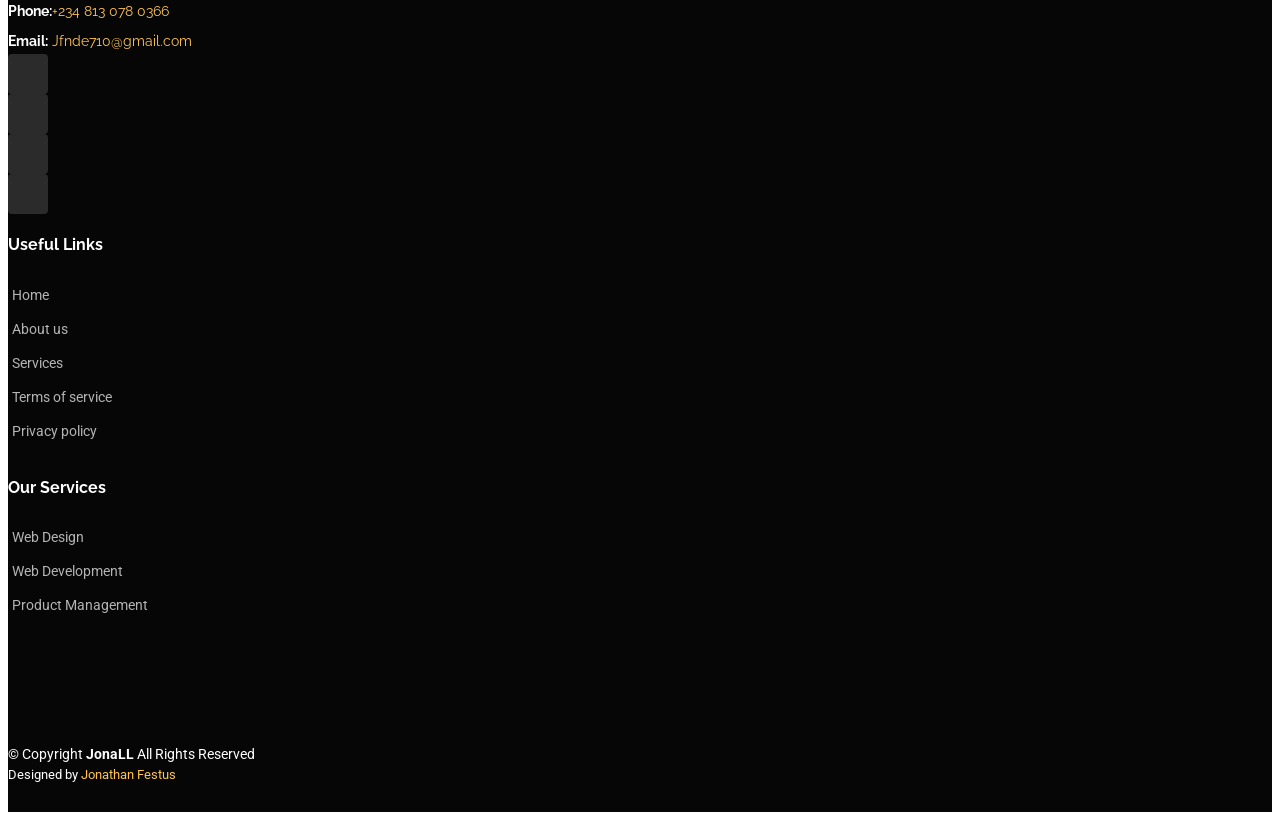
==== commit 13d6e7b8: "update on index.html" ====
--- a/index.html
+++ b/index.html
@@ -507,11 +507,11 @@
           <div class="col-lg-3 col-md-6 d-flex align-items-stretch"  data-aos-delay="200">
             <div class="team-member">
               <div class="member-img">
-                <img src="assets/img/team/ci.png" class="img-fluid" alt="">
+                <img src="assets/img/team/typescript.png" class="img-fluid" alt="">
               </div>
               <div class="member-info">
-                <h4>C# Programming</h4>
-                <span>The C-sharp is another programming language I also have Knowledge about.</span>
+                <h4>Typescript</h4>
+                <span>The Typescript is another programming language I also have Knowledge about.</span>
               </div>
             </div>
           </div><!-- End Team Member -->
@@ -531,11 +531,11 @@
           <div class="col-lg-3 col-md-6 d-flex align-items-stretch"  data-aos-delay="400">
             <div class="team-member">
               <div class="member-img">
-                <img src="assets/img/team/php.png" class="img-fluid" alt="">
+                <img src="assets/img/team/sql.png" class="img-fluid" alt="">
               </div>
               <div class="member-info">
-                <h4>PHP</h4>
-                <span>The PHP is a Back-end  based programming language I also have Knowledge about.</span>
+                <h4>SQL</h4>
+                <span>The SQL is a Back-end  based programming language I also have Knowledge about.</span>
               </div>
             </div>
           </div><!-- End Team Member -->
